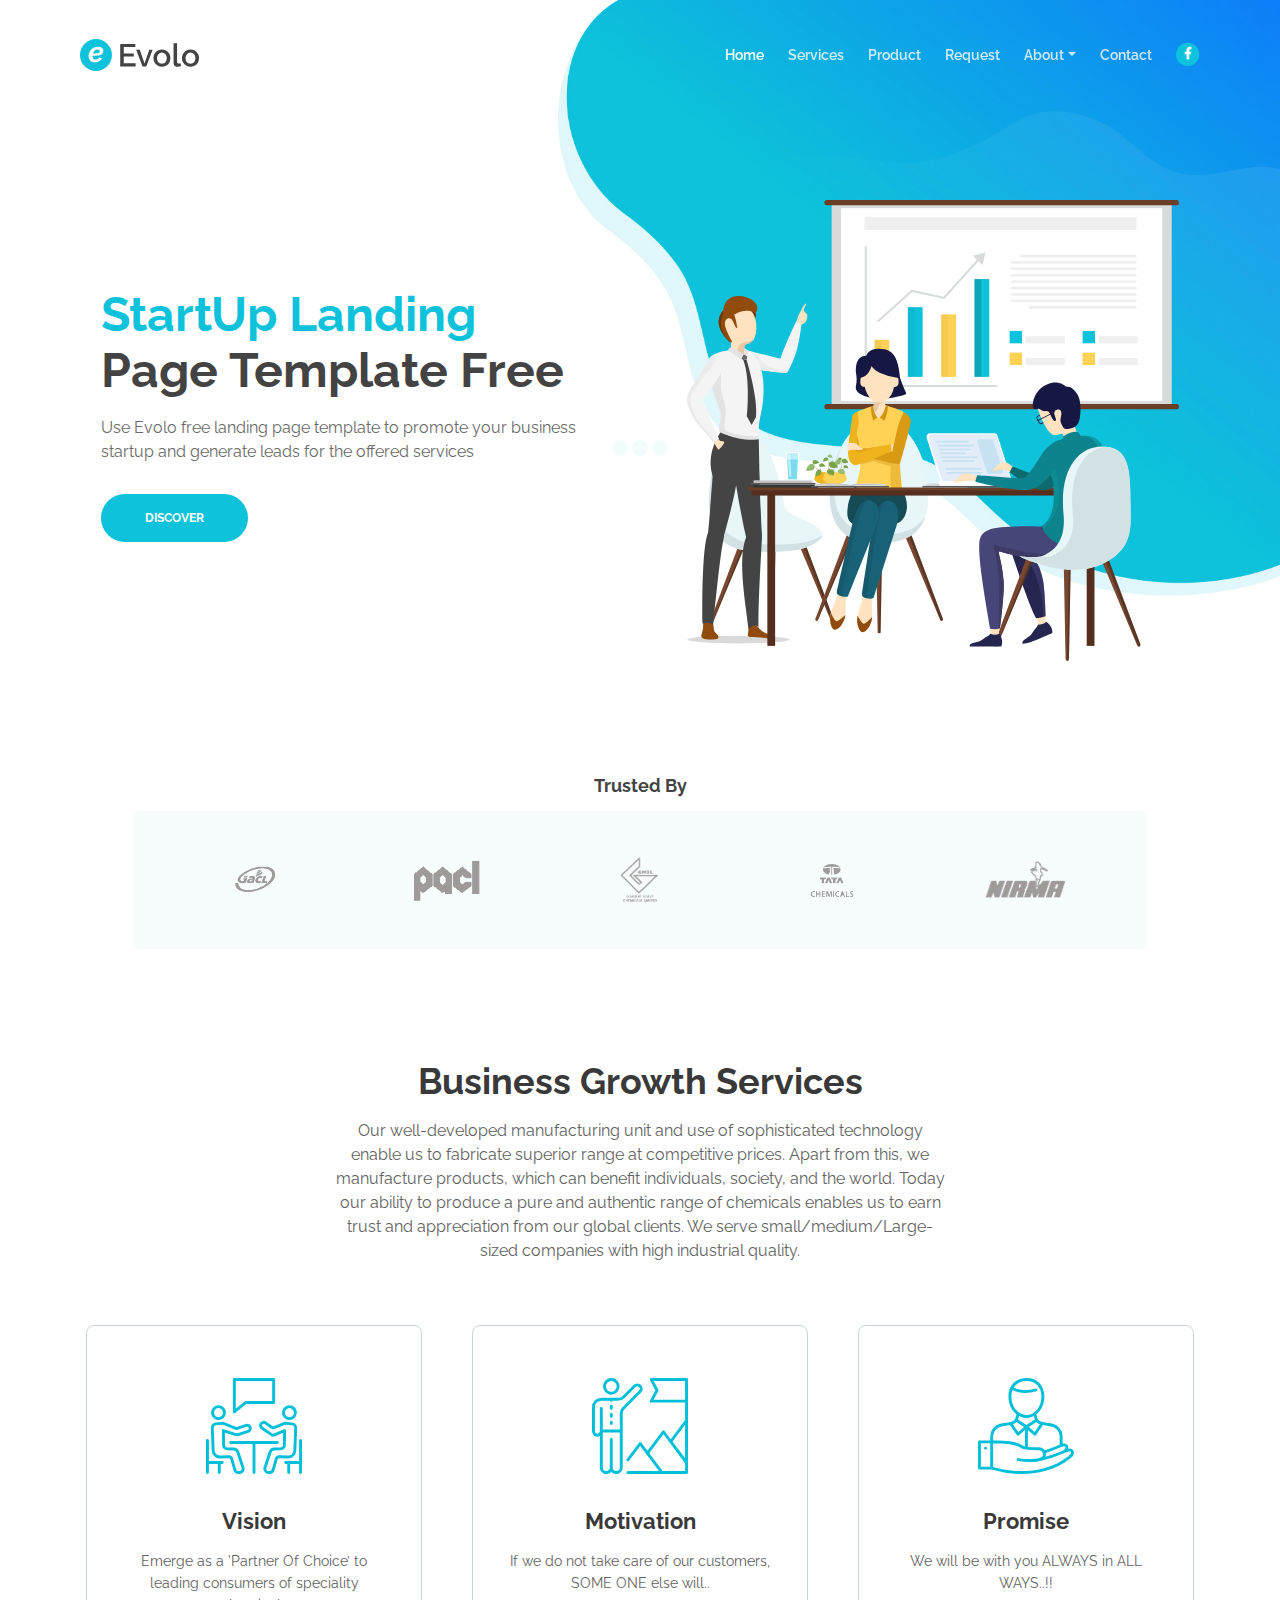
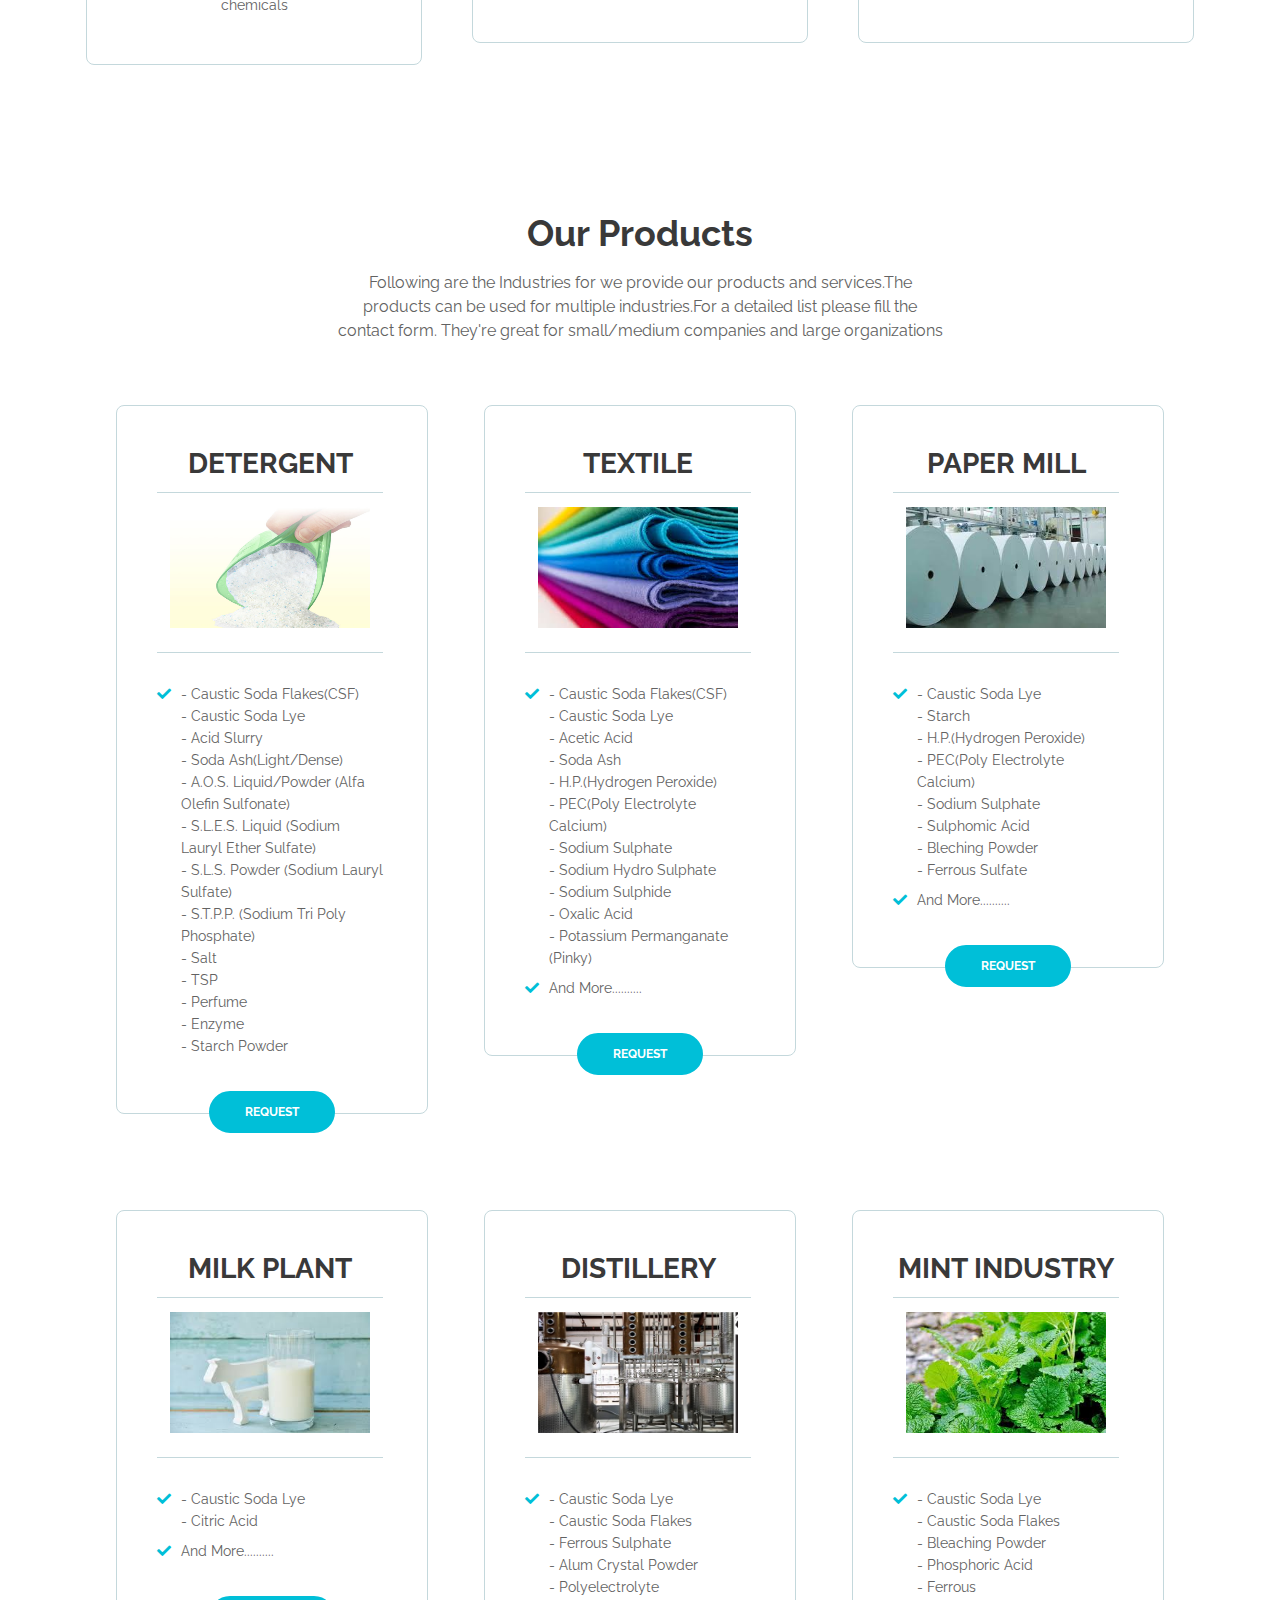
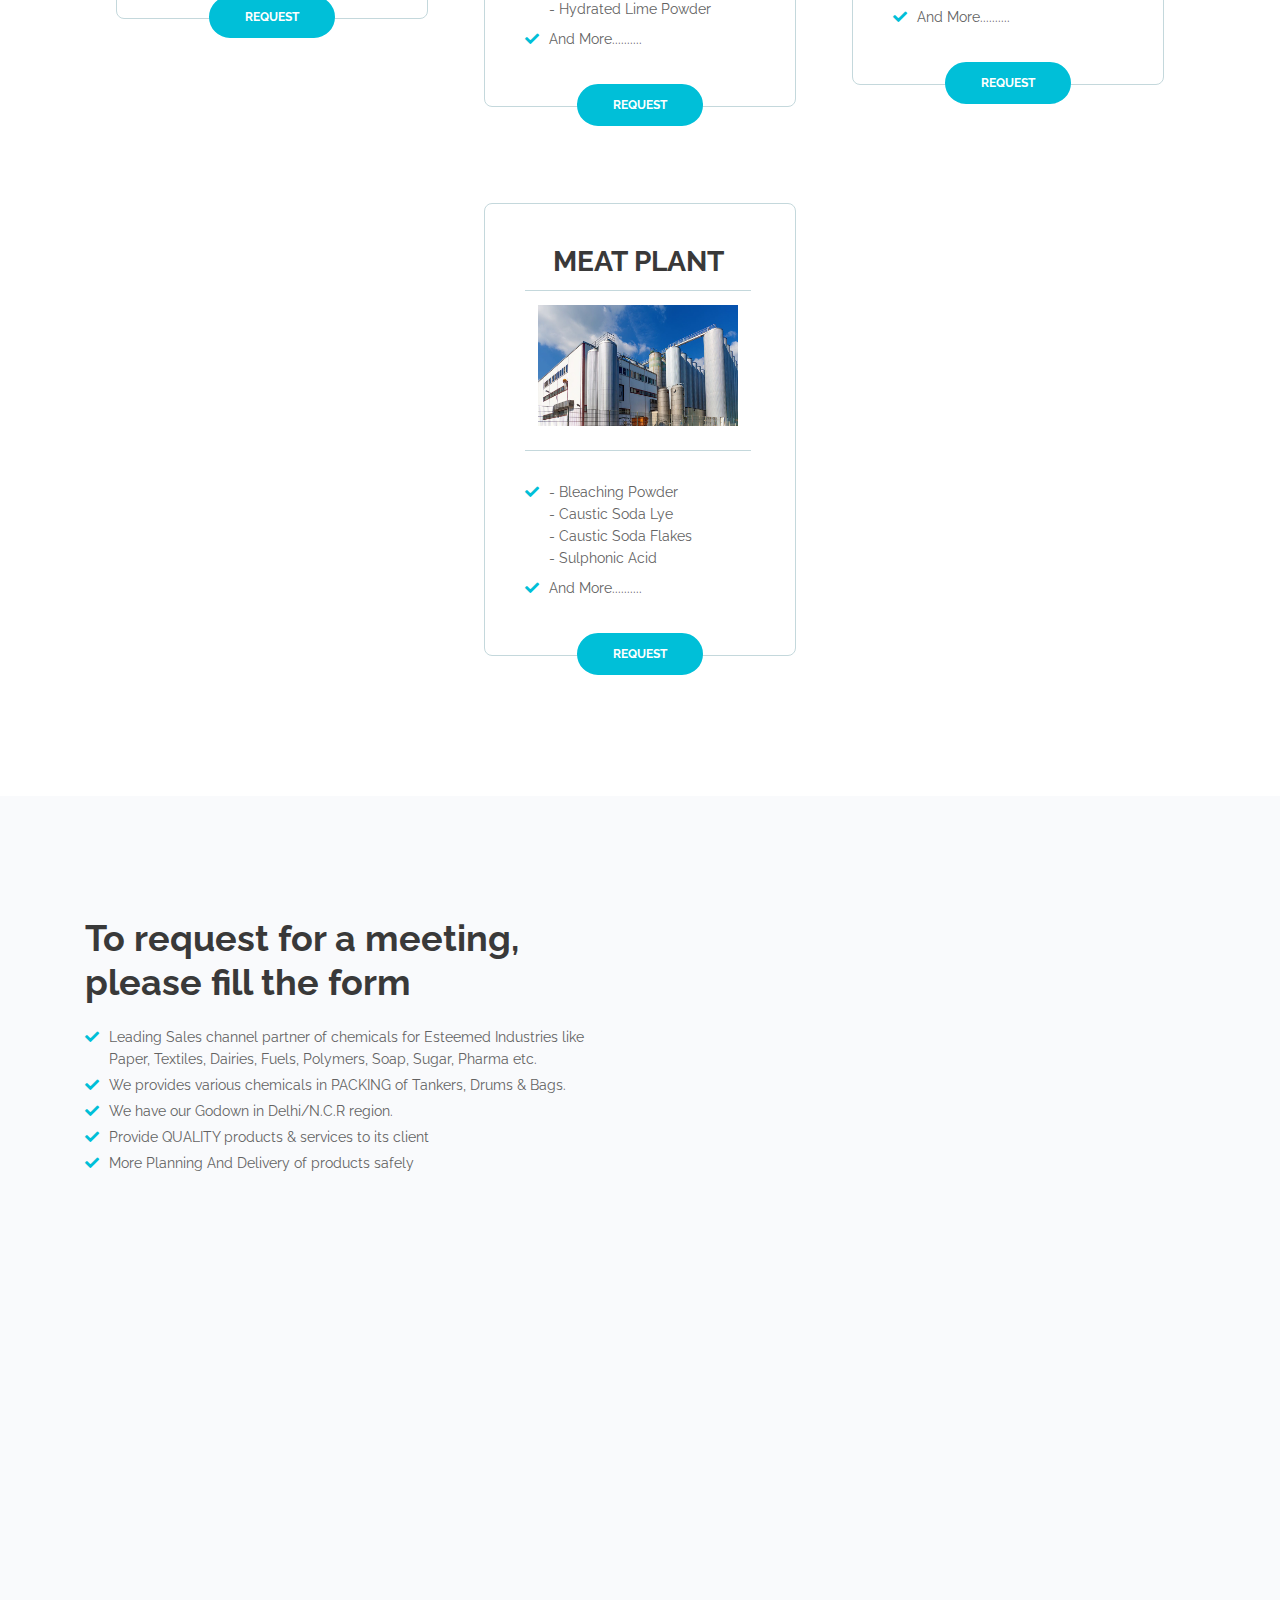
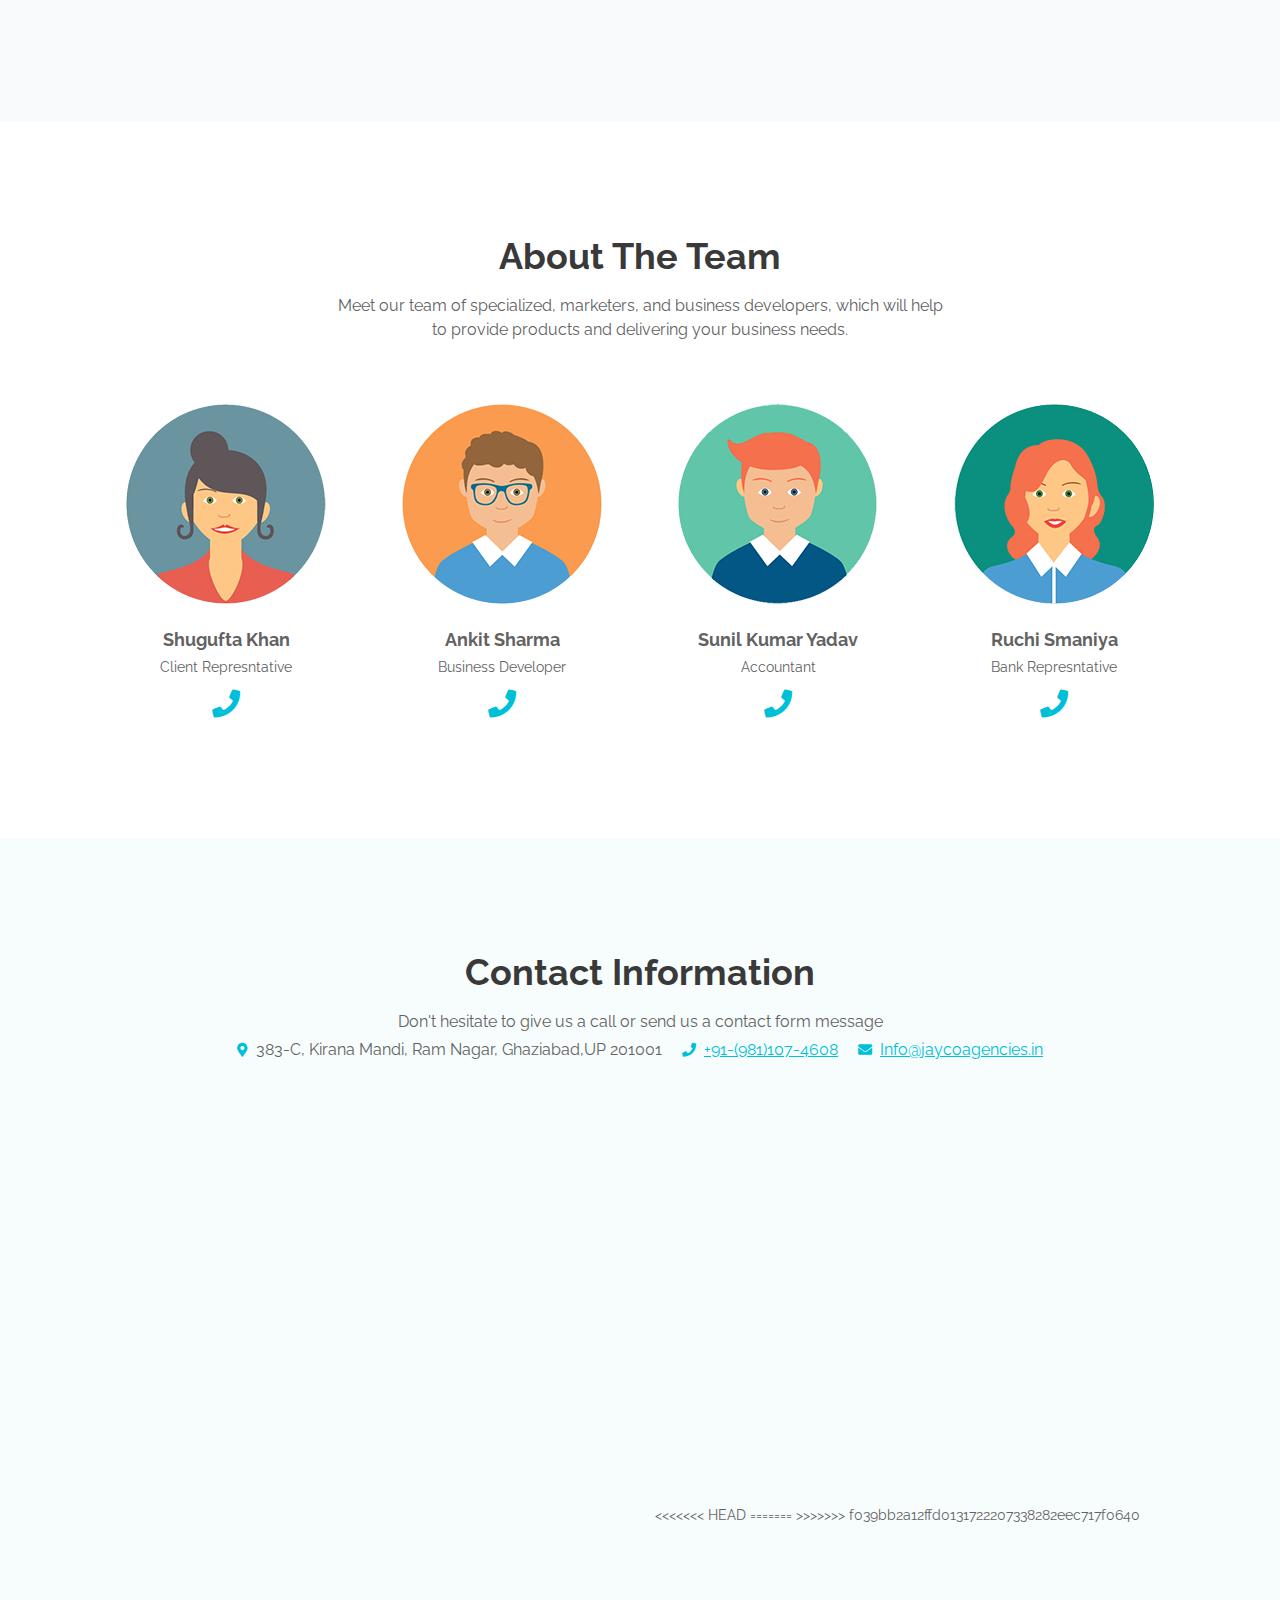
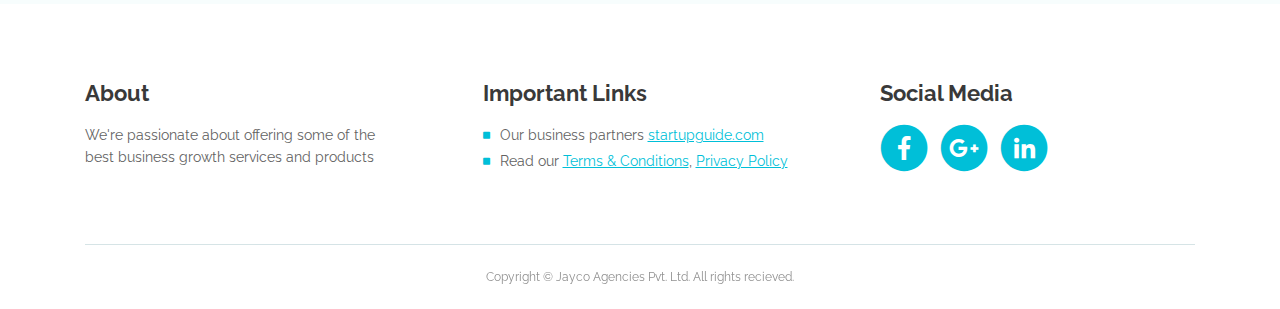
==== index.html @ e3cb768b "Update index.html" ====
<!DOCTYPE html>
<html lang="en">
<head>
    <meta charset="utf-8">
    <meta name="viewport" content="width=device-width, initial-scale=1, shrink-to-fit=no">
    
    <!-- SEO Meta Tags -->
    <meta name="description" content="Create a stylish landing page for your business startup and get leads for the offered services with this free HTML landing page template.">
    <meta name="author" content="Inovatik">

    <!-- OG Meta Tags to improve the way the post looks when you share the page on LinkedIn, Facebook, Google+ -->
	<meta property="og:site_name" content="" /> <!-- website name -->
	<meta property="og:site" content="" /> <!-- website link -->
	<meta property="og:title" content=""/> <!-- title shown in the actual shared post -->
	<meta property="og:description" content="" /> <!-- description shown in the actual shared post -->
	<meta property="og:image" content="" /> <!-- image link, make sure it's jpg -->
	<meta property="og:url" content="" /> <!-- where do you want your post to link to -->
	<meta property="og:type" content="article" />

    <!-- Website Title -->
    <title>Evolo - StartUp HTML Landing Page Template</title>
    
    <!-- Styles -->
    <link href="https://fonts.googleapis.com/css?family=Raleway:400,400i,600,700,700i&amp;subset=latin-ext" rel="stylesheet">
    <link href="css/bootstrap.css" rel="stylesheet">
    <link href="css/fontawesome-all.css" rel="stylesheet">
    <link href="css/swiper.css" rel="stylesheet">
	<link href="css/magnific-popup.css" rel="stylesheet">
	<link href="css/styles.css" rel="stylesheet">
	
	<!-- Favicon  -->
    <link rel="icon" href="images/favicon.png">
</head>
<body data-spy="scroll" data-target=".fixed-top">
    
    <!-- Preloader -->
	<div class="spinner-wrapper">
        <div class="spinner">
            <div class="bounce1"></div>
            <div class="bounce2"></div>
            <div class="bounce3"></div>
        </div>
    </div>
    <!-- end of preloader -->
    

    <!-- Navigation -->
    <nav class="navbar navbar-expand-lg navbar-dark navbar-custom fixed-top">
        <!-- Text Logo - Use this if you don't have a graphic logo -->
        <!-- <a class="navbar-brand logo-text page-scroll" href="index.html">Evolo</a> -->

        <!-- Image Logo -->
        <a class="navbar-brand logo-image" href="index.html"><img src="images/logo.svg" alt="alternative"></a>
        
        <!-- Mobile Menu Toggle Button -->
        <button class="navbar-toggler" type="button" data-toggle="collapse" data-target="#navbarsExampleDefault" aria-controls="navbarsExampleDefault" aria-expanded="false" aria-label="Toggle navigation">
            <span class="navbar-toggler-awesome fas fa-bars"></span>
            <span class="navbar-toggler-awesome fas fa-times"></span>
        </button>
        <!-- end of mobile menu toggle button -->

        <div class="collapse navbar-collapse" id="navbarsExampleDefault">
            <ul class="navbar-nav ml-auto">
                <li class="nav-item">
                    <a class="nav-link page-scroll" href="#header">Home <span class="sr-only">(current)</span></a>
                </li>
                <li class="nav-item">
                    <a class="nav-link page-scroll" href="#services">Services</a>
                </li>
                <li class="nav-item">
                    <a class="nav-link page-scroll" href="#product">Product</a>
                </li>
                <li class="nav-item">
                    <a class="nav-link page-scroll" href="#request">Request</a>
                </li>

                <!-- Dropdown Menu -->          
                <li class="nav-item dropdown">
                    <a class="nav-link dropdown-toggle page-scroll" href="#about" id="navbarDropdown" role="button" aria-haspopup="true" aria-expanded="false">About</a>
                    <div class="dropdown-menu" aria-labelledby="navbarDropdown">
                        <a class="dropdown-item" href="about-us.html"><span class="item-text">About Us</span></a>
                        <!-- <div class="dropdown-items-divide-hr"></div>
                        <a class="dropdown-item" href="privacy-policy.html"><span class="item-text">Privacy Policy</span></a> -->
                    </div>
                </li>
                <!-- end of dropdown menu -->

                <li class="nav-item">
                    <a class="nav-link page-scroll" href="#contact">Contact</a>
                </li>
            </ul>
            <span class="nav-item social-icons">
                <span class="fa-stack">
                    <a href="#your-link">
                        <i class="fas fa-circle fa-stack-2x facebook"></i>
                        <i class="fab fa-facebook-f fa-stack-1x"></i>
                    </a>
                </span>
                <!-- <span class="fa-stack">
                    <a href="#your-link">
                        <i class="fas fa-circle fa-stack-2x twitter"></i>
                        <i class="fab fa-twitter fa-stack-1x"></i>
                    </a>
                </span> -->
            </span>
        </div>
    </nav> <!-- end of navbar -->
    <!-- end of navigation -->


    <!-- Header -->
    <header id="header" class="header">
        <div class="header-content">
            <div class="container">
                <div class="row">
                    <div class="col-lg-6">
                        <div class="text-container">
                            <h1><span class="turquoise">StartUp Landing</span> Page Template Free</h1>
                            <p class="p-large">Use Evolo free landing page template to promote your business startup and generate leads for the offered services</p>
                            <a class="btn-solid-lg page-scroll" href="#services">DISCOVER</a>
                        </div> <!-- end of text-container -->
                    </div> <!-- end of col -->
                    <div class="col-lg-6">
                        <div class="image-container">
                            <img class="img-fluid" src="images/header-teamwork.svg" alt="alternative">
                        </div> <!-- end of image-container -->
                    </div> <!-- end of col -->
                </div> <!-- end of row -->
            </div> <!-- end of container -->
        </div> <!-- end of header-content -->
    </header> <!-- end of header -->
    <!-- end of header -->


    <!-- Customers -->
    <div class="slider-1">
        <div class="container">
            <div class="row">
                <div class="col-lg-12">
                    <h5>Trusted By</h5>
                    
                    <!-- Image Slider -->
                    <div class="slider-container">
                        <div class="swiper-container image-slider">
                            <div class="swiper-wrapper">
                                <div class="swiper-slide">
                                    <div class="image-container">
                                        <img class="img-responsive" src="images/gaclgrey.png" alt="alternative" height="50">
                                    </div>
                                </div>
                                <div class="swiper-slide">
                                    <div class="image-container">
                                        <img class="img-responsive" src="images/pacl.png" alt="alternative" height="50">
                                    </div>
                                </div>
                                <div class="swiper-slide">
                                    <div class="image-container">
                                        <img class="img-responsive" src="images/ghcl grey.png" alt="alternative" height="50">
                                    </div>
                                </div>
                                <div class="swiper-slide">
                                    <div class="image-container">
                                        <img class="img-responsive" src="images/tata grey.png" alt="alternative" height="50">
                                    </div>
                                </div>
                                <div class="swiper-slide">
                                    <div class="image-container">
                                        <img class="img-responsive" src="images/nirma grey.png" alt="alternative" height="50">
                                    </div>
                                </div>
                                <!-- <div class="swiper-slide">
                                    <div class="image-container">
                                        <img class="img-responsive" src="images/customer-logo-6.png" alt="alternative">
                                    </div> -->
                                </div>
                            </div> <!-- end of swiper-wrapper -->
                        </div> <!-- end of swiper container -->
                    </div> <!-- end of slider-container -->
                    <!-- end of image slider -->

                </div> <!-- end of col -->
            </div> <!-- end of row -->
        </div> <!-- end of container -->
    </div> <!-- end of slider-1 -->
    <!-- end of customers -->


    <!-- Services -->
    <div id="services" class="cards-1">
        <div class="container">
            <div class="row">
                <div class="col-lg-12">
                    <h2>Business Growth Services</h2>
                    <p class="p-heading p-large">Our well-developed manufacturing unit and use of sophisticated technology enable us to fabricate superior range at competitive prices. Apart from this, we manufacture products, which can benefit individuals, society, and the world. Today our ability to produce a pure and authentic range of chemicals enables us to earn trust and appreciation from our global clients. We serve small/medium/Large-sized companies with high industrial quality.</p>
                </div> <!-- end of col -->
            </div> <!-- end of row -->
            <div class="row">
                <div class="col-lg-12">

                    <!-- Card -->
                    <div class="card">
                        <img class="card-image" src="images/services-icon-1.svg" alt="alternative">
                        <div class="card-body">
                            <h4 class="card-title">Vision</h4>
                            <p>Emerge as a 'Partner Of Choice’ to leading consumers of speciality chemicals</p>
                        </div>
                    </div>
                    <!-- end of card -->

                    <!-- Card -->
                    <div class="card">
                        <img class="card-image" src="images/services-icon-2.svg" alt="alternative">
                        <div class="card-body">
                            <h4 class="card-title">Motivation</h4>
                            <p>If we do not take care of our customers, SOME ONE else will..</p>
                        </div>
                    </div>
                    <!-- end of card -->

                    <!-- Card -->
                    <div class="card">
                        <img class="card-image" src="images/services-icon-3.svg" alt="alternative">
                        <div class="card-body">
                            <h4 class="card-title">Promise</h4>
                            <p>We will be with you ALWAYS in ALL WAYS..!!</p>
                        </div>
                    </div>
                    <!-- end of card -->
                    
                </div> <!-- end of col -->
            </div> <!-- end of row -->
        </div> <!-- end of container -->
    </div> <!-- end of cards-1 -->
    <!-- end of services -->



    <!-- Details Lightboxes -->
    <!-- Details Lightbox 1 -->
	<div id="details-lightbox-1" class="lightbox-basic zoom-anim-dialog mfp-hide">
        <div class="container">
            <div class="row">
                <button title="Close (Esc)" type="button" class="mfp-close x-button">×</button>
                <div class="col-lg-8">
                    <div class="image-container">
                        <img class="img-fluid" src="images/details-lightbox-1.svg" alt="alternative">
                    </div> <!-- end of image-container -->
                </div> <!-- end of col -->
                <div class="col-lg-4">
                    <h3>Design And Plan</h3>
                    <hr>
                    <h5>Core feature</h5>
                    <p>The emailing module basically will speed up your email marketing operations while offering more subscriber control.</p>
                    <p>Do you need to build lists for your email campaigns? It just got easier with Evolo.</p>
                    <ul class="list-unstyled li-space-lg">
                        <li class="media">
                            <i class="fas fa-check"></i><div class="media-body">List building framework</div>
                        </li>
                        <li class="media">
                            <i class="fas fa-check"></i><div class="media-body">Easy database browsing</div>
                        </li>
                        <li class="media">
                            <i class="fas fa-check"></i><div class="media-body">User administration</div>
                        </li>
                        <li class="media">
                            <i class="fas fa-check"></i><div class="media-body">Automate user signup</div>
                        </li>
                        <li class="media">
                            <i class="fas fa-check"></i><div class="media-body">Quick formatting tools</div>
                        </li>
                        <li class="media">
                            <i class="fas fa-check"></i><div class="media-body">Fast email checking</div>
                        </li>
                    </ul>
                    <a class="btn-solid-reg mfp-close page-scroll" href="#request">REQUEST</a> <a class="btn-outline-reg mfp-close as-button" href="#screenshots">BACK</a>
                </div> <!-- end of col -->
            </div> <!-- end of row -->
        </div> <!-- end of container -->
    </div> <!-- end of lightbox-basic -->
    <!-- end of details lightbox 1 -->

    <!-- Details Lightbox 2 -->
	<div id="details-lightbox-2" class="lightbox-basic zoom-anim-dialog mfp-hide">
        <div class="container">
            <div class="row">
                <button title="Close (Esc)" type="button" class="mfp-close x-button">×</button>
                <div class="col-lg-8">
                    <div class="image-container">
                        <img class="img-fluid" src="images/details-lightbox-2.svg" alt="alternative">
                    </div> <!-- end of image-container -->
                </div> <!-- end of col -->
                <div class="col-lg-4">
                    <h3>Search To Optimize</h3>
                    <hr>
                    <h5>Core feature</h5>
                    <p>The emailing module basically will speed up your email marketing operations while offering more subscriber control.</p>
                    <p>Do you need to build lists for your email campaigns? It just got easier with Evolo.</p>
                    <ul class="list-unstyled li-space-lg">
                        <li class="media">
                            <i class="fas fa-check"></i><div class="media-body">List building framework</div>
                        </li>
                        <li class="media">
                            <i class="fas fa-check"></i><div class="media-body">Easy database browsing</div>
                        </li>
                        <li class="media">
                            <i class="fas fa-check"></i><div class="media-body">User administration</div>
                        </li>
                        <li class="media">
                            <i class="fas fa-check"></i><div class="media-body">Automate user signup</div>
                        </li>
                        <li class="media">
                            <i class="fas fa-check"></i><div class="media-body">Quick formatting tools</div>
                        </li>
                        <li class="media">
                            <i class="fas fa-check"></i><div class="media-body">Fast email checking</div>
                        </li>
                    </ul>
                    <a class="btn-solid-reg mfp-close page-scroll" href="#request">REQUEST</a> <a class="btn-outline-reg mfp-close as-button" href="#screenshots">BACK</a>
                </div> <!-- end of col -->
            </div> <!-- end of row -->
        </div> <!-- end of container -->
    </div> <!-- end of lightbox-basic -->
    <!-- end of details lightbox 2 -->
    <!-- end of details lightboxes -->


    <!-- Pricing -->
    <div id="product" class="cards-2">
        <div class="container">
            <div class="row">
                <div class="col-lg-12">
                    <h2>Our Products</h2>
                    <p class="p-heading p-large">Following are the Industries for we provide our products and services.The products can be used for multiple industries.For a detailed list please fill the contact form. They're great for small/medium companies and large organizations</p>
                </div> <!-- end of col -->
            </div> <!-- end of row -->
            <div class="row">
                <div class="col-lg-12">

                    <!-- Card-->
                    <div class="card">
                        <!-- <div class="label">
                            <p class="best-value">Best Value</p>
                        </div> -->
                        <div class="card-body">
                            <div class="card-title">DETERGENT</div>
                            <!-- <div class="card-subtitle">Just to see what can be achieved</div> -->
                            <hr class="cell-divide-hr">
                            <div class="price">
                                <img class="card-image" src="images/detergent.jpg" alt="alternative" width="200" height="121">
                                <!-- <span class="currency"></span><span class="value"> <img src="images/Ghcl.jpg" ></span> -->
                            </div>
                            <hr class="cell-divide-hr">
                            <ul class="list-unstyled li-space-lg">
                                <li class="media">
                                    <i class="fas fa-check"></i><div class="media-body">- Caustic Soda Flakes(CSF)<br>- Caustic Soda Lye<br>- Acid Slurry<br>- Soda Ash(Light/Dense)<br>- A.O.S. Liquid/Powder (Alfa Olefin Sulfonate)<br>- S.L.E.S. Liquid (Sodium Lauryl Ether Sulfate)<br>- S.L.S. Powder (Sodium Lauryl Sulfate)<br>- S.T.P.P. (Sodium Tri Poly Phosphate)<br>- Salt<br>- TSP<br>- Perfume<br>- Enzyme<br>- Starch Powder</div>
                                </li>
                            </ul>
                            <div class="button-wrapper">
                                <a class="btn-solid-reg page-scroll" href="#request">REQUEST</a>
                            </div>
                        </div>
                    </div> <!-- end of card -->
                    <!-- end of card -->
                    <!-- Card-->
                    <div class="card">
                            <div class="card-body">
                                <div class="card-title">TEXTILE</div>
                                <!-- <div class="card-subtitle">Just to see what can be achieved</div> -->
                                <hr class="cell-divide-hr">
                                <div class="price">
                                    <img class="card-image" src="images/fabric.jpg" alt="alternative" width="200" height="121">
                                    <!-- <span class="currency"></span><span class="value"> <img src="images/Ghcl.jpg" ></span> -->
                                </div>
                                <hr class="cell-divide-hr">
                                <ul class="list-unstyled li-space-lg">
                                    <li class="media">
                                        <i class="fas fa-check"></i><div class="media-body">- Caustic Soda Flakes(CSF)<br>- Caustic Soda Lye<br>- Acetic Acid<br>- Soda Ash<br>- H.P.(Hydrogen Peroxide)<br>- PEC(Poly Electrolyte Calcium)<br>- Sodium Sulphate<br>- Sodium Hydro Sulphate<br>- Sodium Sulphide<br>- Oxalic Acid<br>- Potassium Permanganate (Pinky)</div>
                                    </li>
                                    
                                    <li class="media">
                                        <i class="fas fa-check"></i><div class="media-body">And More..........</div>     
                                    </li>
                                </ul>
                                <div class="button-wrapper">
                                    <a class="btn-solid-reg page-scroll" href="#request">REQUEST</a>
                                </div>
                            </div>
                        </div> <!-- end of card -->
                    <!-- Card-->
                    <div class="card">
                            <!-- <div class="label">
                                <p class="best-value">Best Value</p>
                            </div> -->
                            <div class="card-body">
                                <div class="card-title">PAPER MILL</div>
                                <!-- <div class="card-subtitle">Just to see what can be achieved</div> -->
                                <hr class="cell-divide-hr">
                                <div class="price">
                                    <img class="card-image" src="images/paper.jpg" alt="alternative" width="200" height="121">
                                </div>
                                <hr class="cell-divide-hr">
                                <ul class="list-unstyled li-space-lg">
                                    <li class="media">
                                        <i class="fas fa-check"></i><div class="media-body">- Caustic Soda Lye<br>- Starch<br>- H.P.(Hydrogen Peroxide)<br>- PEC(Poly Electrolyte Calcium)<br>- Sodium Sulphate<br>- Sulphomic Acid<br>- Bleching Powder<br>- Ferrous Sulfate</div>
                                    </li>
                                    <li class="media">
                                        <i class="fas fa-check"></i><div class="media-body">And More..........</div>     
                                    </li>    
                                
                                </ul>
                               
                               
                                <div class="button-wrapper">
                                    <a class="btn-solid-reg page-scroll" href="#request">REQUEST</a>
                                </div>
                            </div>
                        </div> <!-- end of card -->
                    <!-- Card-->
                    <div class="card">
                        <div class="card-body">
                            <div class="card-title">MILK PLANT</div>
                            <!-- <div class="card-subtitle">Very appropriate for the short term</div> -->
                            <hr class="cell-divide-hr">
                            <div class="price">
                                <img class="card-image" src="images/milk.jpg" alt="alternative" width="200" height="121">
                            </div>
                            <hr class="cell-divide-hr">
                            <ul class="list-unstyled li-space-lg">
                                <li class="media">
                                    <i class="fas fa-check"></i><div class="media-body">- Caustic Soda Lye<br>- Citric Acid</div>
                                </li>
                                <li class="media">
                                        <i class="fas fa-check"></i><div class="media-body">And More..........</div>     
                                </li>
<!--                           
                                <li class="media">
                                    <i class="fas fa-times"></i><div class="media-body">More Planning And Evaluation</div>
                                </li> -->
                            </ul>
                            <div class="button-wrapper">
                                <a class="btn-solid-reg page-scroll" href="#request">REQUEST</a>
                            </div>
                        </div>
                    </div> <!-- end of card -->
                    <!-- end of card -->

                    <!-- Card-->
                    <div class="card">
                        <!-- <div class="label">
                            <p class="best-value">Best Value</p>
                        </div> -->
                        <div class="card-body">
                            <div class="card-title">DISTILLERY</div>
                            <!-- <div class="card-subtitle">Must have for large companies</div> -->
                            <hr class="cell-divide-hr">
                            <div class="price">
                                <img class="card-image" src="images/distiller.jpg" alt="alternative" width="200" height="121">
                            </div>
                            <hr class="cell-divide-hr">
                            <ul class="list-unstyled li-space-lg">
                                <li class="media">
                                    <i class="fas fa-check"></i><div class="media-body">- Caustic Soda Lye<br>- Caustic Soda Flakes<br>- Ferrous Sulphate<br>- Alum Crystal Powder<br>- Polyelectrolyte<br>- Hydrated Lime Powder</div>
                                </li>
                                <li class="media">
                                    <i class="fas fa-check"></i><div class="media-body">And More..........</div>     
                                </li>
                            </ul>
                            <div class="button-wrapper">
                                <a class="btn-solid-reg page-scroll" href="#request">REQUEST</a>
                            </div>
                        </div>
                    </div> <!-- end of card -->
                    <!-- end of card -->

                    <!-- Card-->
                    <div class="card">
                        <!-- <div class="label">
                            <p class="best-value">Best Value</p>
                        </div> -->
                        <div class="card-body">
                            <div class="card-title">MINT INDUSTRY</div>
                            <!-- <div class="card-subtitle">Must have for large companies</div> -->
                            <hr class="cell-divide-hr">
                            <div class="price">
                                <img class="card-image" src="images/mint.jpg" alt="alternative" width="200" height="121">
                            </div>
                            <hr class="cell-divide-hr">
                            <ul class="list-unstyled li-space-lg">
                                <li class="media">
                                    <i class="fas fa-check"></i><div class="media-body">- Caustic Soda Lye<br>- Caustic Soda Flakes<br>- Bleaching Powder<br>- Phosphoric Acid<br>- Ferrous</div>
                                </li>
                                <li class="media">
                                    <i class="fas fa-check"></i><div class="media-body">And More..........</div>     
                                </li>
                            </ul>
                            <div class="button-wrapper">
                                <a class="btn-solid-reg page-scroll" href="#request">REQUEST</a>
                            </div>
                        </div>
                    </div> <!-- end of card -->
                    <!-- end of card -->

                    <!-- Card-->
                    <div class="card">
                        <!-- <div class="label">
                            <p class="best-value">Best Value</p>
                        </div> -->
                        <div class="card-body">
                            <div class="card-title">MEAT PLANT</div>
                            <!-- <div class="card-subtitle">Must have for large companies</div> -->
                            <hr class="cell-divide-hr">
                            <div class="price">
                                <img class="card-image" src="images/meat.jpg" alt="alternative" width="200" height="121">
                            </div>
                            <hr class="cell-divide-hr">
                            <ul class="list-unstyled li-space-lg">
                                <li class="media">
                                    <i class="fas fa-check"></i><div class="media-body">- Bleaching Powder<br>- Caustic Soda Lye<br>- Caustic Soda Flakes<br>- Sulphonic Acid</div>
                                </li>
                                <li class="media">
                                    <i class="fas fa-check"></i><div class="media-body">And More..........</div>     
                                </li>
                            </ul>
                            <div class="button-wrapper">
                                <a class="btn-solid-reg page-scroll" href="#request">REQUEST</a>
                            </div>
                        </div>
                    </div> <!-- end of card -->
                    <!-- end of card -->

                </div> <!-- end of col -->
            </div> <!-- end of row -->
        </div> <!-- end of container -->
    </div> <!-- end of cards-2 -->
    <!-- end of pricing -->


    <!-- Request -->
    <div id="request" class="form-1">
        <div class="container">
            <div class="row">
                <div class="col-lg-6">
                    <div class="map-responsive">
                        <h2>To request for a meeting,<br> please fill the form </h2>
                        <ul class="list-unstyled li-space-lg">
                                <li class="media">
                                    <i class="fas fa-check"></i><div class="media-body">Leading Sales channel partner of chemicals for Esteemed Industries like Paper, Textiles, Dairies, Fuels, Polymers, Soap, Sugar, Pharma etc.</div>
                                </li>
                                <li class="media">
                                    <i class="fas fa-check"></i><div class="media-body">We provides various chemicals in PACKING of Tankers, Drums & Bags.</div>
                                </li>
                                <li class="media">
                                    <i class="fas fa-check"></i><div class="media-body">We have our Godown in Delhi/N.C.R region.</div>
                                </li>
                                <li class="media">
                                    <i class="fas fa-check"></i><div class="media-body">Provide QUALITY products & services to its client</div>
                                </li>
                                <li class="media">
                                    <i class="fas fa-check"></i><div class="media-body">More Planning And Delivery of products safely</div>
                                </li>
                            </ul>
                    </div> 
                </div>
                <div class="col-lg-6">
                    <!-- Request Form -->
                    <div class="responsive">
                            <iframe src="https://docs.google.com/forms/d/e/1FAIpQLSd82yT809BDZgJxk4nqEarO_7gruhoiYxD-6oQEMfdw6qk4dw/viewform?embedded=true" width="450" height="700" frameborder="0" marginheight="0" marginwidth="0">Loading…</iframe>
                    </div> <!-- end of form-container -->
                </div> <!-- end of col -->
            </div> <!-- end of row -->
        </div> <!-- end of container -->
    </div> <!-- end of form-1 -->
    <!-- end of request -->


    <!-- About -->
    <div id="about" class="basic-4">
        <div class="container">
            <div class="row">
                <div class="col-lg-12">
                    <h2>About The Team</h2>
                    <p class="p-heading p-large">Meet our team of specialized, marketers, and business developers, which will help to provide products and delivering your business needs.</p>
                </div> <!-- end of col -->
            </div> <!-- end of row -->
            <div class="row">
                <div class="col-lg-12">

                     <!-- Team Member -->
                     <div class="team-member">
                            <div class="image-wrapper">
                                <img class="img-fluid" src="images/speaker-4.png" alt="alternative">
                            </div> <!-- end of image wrapper -->
                            <p class="p-large"><strong>Shugufta Khan</strong></p>
                            <p class="job-title">Client Represntative</p>
                            <span class="social-icons">
                                    <span class="fa-stack">
                                        <a href="tel:919811074608">
                                            <i class="fas fa-phone fa-stack-2x Phone"></i>
                                            <i class="fab fa-phone-f fa-stack-1x"></i>
                                        </a>
                                    </span>
                                </span> <!-- end of social-icons -->
                            </div> <!-- end of team-member -->
                            <!-- end of team member -->
                    
                    <!-- Team Member -->
                    <div class="team-member">
                        <div class="image-wrapper">
                            <img class="img-fluid" src="images/speaker-3.png" alt="alternative">
                        </div> <!-- end of image-wrapper -->
                        <p class="p-large"><strong>Ankit Sharma</strong></p>
                        <p class="job-title">Business Developer</p>
                        <span class="social-icons">
                            <span class="fa-stack">
                                <a href="tel:917291991781">
                                    <i class="fas fa-phone fa-stack-2x Phone"></i>
                                    <i class="fab fa-phone-f fa-stack-1x"></i>
                                </a>
                            </span>
                        </span> <!-- end of social-icons -->
                    </div> <!-- end of team-member -->
                    <!-- end of team member -->

                    <!-- Team Member -->
                    <div class="team-member">
                        <div class="image-wrapper">
                            <img class="img-fluid" src="images/speaker-1.png" alt="alternative">
                        </div> <!-- end of image wrapper -->
                        <p class="p-large"><strong>Sunil Kumar Yadav</strong></p>
                        <p class="job-title">Accountant</p>
                        <span class="social-icons">
                            <span class="fa-stack">
                                <a href="tel:917291991781">
                                    <i class="fas fa-phone fa-stack-2x Phone"></i>
                                    <i class="fab fa-phone-f fa-stack-1x"></i>
                                </a>
                            </span>
                        </span> <!-- end of social-icons -->
                    </div> <!-- end of team-member -->
                    <!-- end of team member -->

                    <!-- Team Member -->
                    <div class="team-member">
                        <div class="image-wrapper">
                            <img class="img-fluid" src="images/speaker-6.png" alt="alternative">
                        </div> <!-- end of image wrapper -->
                        <p class="p-large"><strong>Ruchi Smaniya</strong></p>
                        <p class="job-title">Bank Represntative</p>
                        <span class="social-icons">
                                <span class="fa-stack">
                                    <a href="tel:917291991785">
                                        <i class="fas fa-phone fa-stack-2x Phone"></i>
                                        <i class="fab fa-phone-f fa-stack-1x"></i>
                                    </a>
                                </span>
                            </span> <!-- end of social-icons -->
                        </div> <!-- end of team-member -->
                        <!-- end of team member -->

                </div> <!-- end of col -->
            </div> <!-- end of row -->
        </div> <!-- end of container -->
    </div> <!-- end of basic-4 -->
    <!-- end of about -->


    <!-- Contact -->
    <div id="contact" class="form-2">
        <div class="container">
            <div class="row">
                <div class="col-lg-12">
                    <h2>Contact Information</h2>
                    <ul class="list-unstyled li-space-lg">
                        <li class="address">Don't hesitate to give us a call or send us a contact form message</li>
                        <li><i class="fas fa-map-marker-alt"></i>383-C, Kirana Mandi, Ram Nagar, Ghaziabad,UP 201001</li>
                        <li><i class="fas fa-phone"></i><a class="turquoise" href="tel:919811074608">+91-(981)107-4608</a></li>
                        <li><i class="fas fa-envelope"></i><a class="turquoise" href="mailto:info@jaycoagencies.in">Info@jaycoagencies.in</a></li>
                    </ul>
                </div> <!-- end of col -->
            </div> <!-- end of row -->
            <div class="row">
                <div class="col-lg-6">
                    <div class="map-responsive">
                        <iframe src="https://www.google.com/maps/embed?pb=!1m18!1m12!1m3!1d14005.082393333802!2d77.43923862362668!3d28.651615298871203!2m3!1f0!2f0!3f0!3m2!1i1024!2i768!4f13.1!3m3!1m2!1s0x390cf163e795b04f%3A0x47a991921d71fbce!2sJayco%20Agencies%20Private%20Limited!5e0!3m2!1sen!2sus!4v1570909530319!5m2!1sen!2sus" height="450"allowfullscreen ></iframe>
                        <!-- <iframe src="https://www.google.com/maps/embed?pb=!1m14!1m8!1m3!1d28008.393726726248!2d77.434301!3d28.658245!3m2!1i1024!2i768!4f13.1!3m3!1m2!1s0x0%3A0x47a991921d71fbce!2sJayco%20Agencies%20Private%20Limited!5e0!3m2!1sen!2sus!4v1571145819980!5m2!1sen!2sus" width="600" height="700" frameborder="0" style="border:0;" allowfullscreen=""></iframe> -->
                    </div>
                </div> <!-- end of col -->
                <!-- Contact Form -->
                <div class="col-lg-6">
                    <div class="responsive">
                        <iframe src="https://docs.google.com/forms/d/e/1FAIpQLSebuk7EjXDncGQ4te5F45eJtQoHlHZBHFkfEyaokjppIjeH7w/viewform?embedded=true" width="700" height="" frameborder="0" marginheight="0" marginwidth="0">Loading…</iframe>
                     </div>
                    <!-- Contact Form -->
                    <!-- <form id="contactForm" data-toggle="validator" data-focus="false">
                         -->
                        <!-- <div class="form-group">
                            <input type="email" class="form-control-input" id="cemail" required>
                            <label class="label-control" for="cemail">Email</label>
                            <div class="help-block with-errors"></div>
                        </div>
                        <div class="form-group">
                            <textarea class="form-control-textarea" id="cmessage" required></textarea>
                            <label class="label-control" for="cmessage">Your message</label>
                            <div class="help-block with-errors"></div>
                        </div> -->
                        <!-- <div class="form-group checkbox">
                            <input type="checkbox" id="cterms" value="Agreed-to-Terms" required>I have read and agree with Jayco Agency stated <a href="privacy-policy.html">Privacy Policy</a> and <a href="terms-conditions.html">Terms Conditions</a> 
                            <div class="help-block with-errors"></div>
                        </div> -->
                        <!-- <div class="form-group">
                            <button type="submit" class="form-control-submit-button">SUBMIT MESSAGE</button>
                        </div>
                        <div class="form-message">
                            <div id="cmsgSubmit" class="h3 text-center hidden"></div>
                        </div> -->
<<<<<<< HEAD
                    <!-- </form> -->
=======
>>>>>>> f039bb2a12ffd0131722207338282eec717f0640
                    <!-- end of contact form -->

                </div> <!-- end of col -->
            </div> <!-- end of row -->
        </div> <!-- end of container -->
    </div> <!-- end of form-2 -->
    <!-- end of contact -->


    <!-- Footer -->
    <div class="footer">
        <div class="container">
            <div class="row">
                <div class="col-md-4">
                    <div class="footer-col">
                        <h4>About</h4>
                        <p>We're passionate about offering some of the best business growth services and products</p>
                    </div>
                </div> <!-- end of col -->
                <div class="col-md-4">
                    <div class="footer-col middle">
                        <h4>Important Links</h4>
                        <ul class="list-unstyled li-space-lg">
                            <li class="media">
                                <i class="fas fa-square"></i>
                                <div class="media-body">Our business partners <a class="turquoise" href="#your-link">startupguide.com</a></div>
                            </li>
                            <li class="media">
                                <i class="fas fa-square"></i>
                                <div class="media-body">Read our <a class="turquoise" href="terms-conditions.html">Terms & Conditions</a>, <a class="turquoise" href="privacy-policy.html">Privacy Policy</a></div>
                            </li>
                        </ul>
                    </div>
                </div> <!-- end of col -->
                <div class="col-md-4">
                    <div class="footer-col last">
                        <h4>Social Media</h4>
                        <span class="fa-stack">
                            <a href="#your-link">
                                <i class="fas fa-circle fa-stack-2x"></i>
                                <i class="fab fa-facebook-f fa-stack-1x"></i>
                            </a>
                        </span>
                        <!-- <span class="fa-stack">
                            <a href="#your-link">
                                <i class="fas fa-circle fa-stack-2x"></i>
                                <i class="fab form-message fa-stack-1x"></i>
                            </a>
                        </span> -->
                        <span class="fa-stack">
                            <a href="#your-link">
                                <i class="fas fa-circle fa-stack-2x"></i>
                                <i class="fab fa-google-plus-g fa-stack-1x"></i>
                            </a>
                        </span>
                        <!-- <span class="fa-stack">
                            <a href="#your-link">
                                <i class="fas fa-circle fa-stack-2x"></i>
                                <i class="fab fa-instagram fa-stack-1x"></i>
                            </a>
                        </span> -->
                        <span class="fa-stack">
                            <a href="#your-link">
                                <i class="fas fa-circle fa-stack-2x"></i>
                                <i class="fab fa-linkedin-in fa-stack-1x"></i>
                            </a>
                        </span>
                    </div> 
                </div> <!-- end of col -->
            </div> <!-- end of row -->
        </div> <!-- end of container -->
    </div> <!-- end of footer -->  
    <!-- end of footer -->


    <!-- Copyright -->
    <div class="copyright">
        <div class="container">
            <div class="row">
                <div class="col-lg-12">
                    <p class="p-small">Copyright © Jayco Agencies Pvt. Ltd. All rights recieved.</p>
                </div> <!-- end of col -->
            </div> <!-- enf of row -->
        </div> <!-- end of container -->
    </div> <!-- end of copyright --> 
    <!-- end of copyright -->
    
    	
    <!-- Scripts -->
    <script src="js/jquery.min.js"></script> <!-- jQuery for Bootstrap's JavaScript plugins -->
    <script src="js/popper.min.js"></script> <!-- Popper tooltip library for Bootstrap -->
    <script src="js/bootstrap.min.js"></script> <!-- Bootstrap framework -->
    <script src="js/jquery.easing.min.js"></script> <!-- jQuery Easing for smooth scrolling between anchors -->
    <script src="js/swiper.min.js"></script> <!-- Swiper for image and text sliders -->
    <script src="js/jquery.magnific-popup.js"></script> <!-- Magnific Popup for lightboxes -->
    <script src="js/validator.min.js"></script> <!-- Validator.js - Bootstrap plugin that validates forms -->
    <script src="js/scripts.js"></script> <!-- Custom scripts -->
</body>
</html>
---- css/styles.css ----
/* Template: Evolo - StartUp HTML Landing Page Template
   Author: Inovatik
   Created: June 2019
   Description: Master CSS file
*/

/*****************************************
Table Of Contents:

01. General Styles
02. Preloader
03. Navigation
04. Header
05. Customers
06. Services
07. Details 1
08. Details 2
09. Details Lightboxes
10. Pricing
11. Request
12. Video
13. Testimonials
14. About
15. Contact
16. Footer
17. Copyright
18. Back To Top Button
19. Extra Pages
20. Media Queries
******************************************/

/*****************************************
Colors:
- Backgrounds - turquoise #00bfd8
- Backgrounds - blue #0079f9
- Backgrounds - light gray #f7fcfd
- Buttons, bullets, icons, links - turquoise #00bfd8
- Cards border, inputs border - light gray #c4d8dc
- Text headers, navbar links - black #393939
- Text body - black #626262
******************************************/


/******************************/
/*     01. General Styles     */
/******************************/
body,
html {
    width: 100%;
	height: 100%;
}

body, p {
	color: #626262; 
	font: 400 0.875rem/1.375rem "Raleway", sans-serif;
}

.p-large {
	font: 400 1rem/1.5rem "Raleway", sans-serif;
}

.p-small {
	font: 400 0.75rem/1.25rem "Raleway", sans-serif;
}

.p-heading {
	margin-bottom: 3.875rem;
}

.li-space-lg li {
	margin-bottom: 0.25rem;
}

.indent {
	padding-left: 1.25rem;
}

h1 {
	color: #393939;
	font: 700 3rem/3.5rem "Raleway", sans-serif;
}

h2 {
	color: #393939;
	font: 700 2.25rem/2.75rem "Raleway", sans-serif;
}

h3 {
	color: #393939;
	font: 700 1.75rem/2rem "Raleway", sans-serif;
}

h4 {
	color: #393939;
	font: 700 1.375rem/1.875rem "Raleway", sans-serif;
}

h5 {
	color: #393939;
	font: 700 1.125rem/1.625rem "Raleway", sans-serif;
}

h6 {
	color: #393939;
	font: 700 1rem/1.5rem "Raleway", sans-serif;
}

a {
	color: #626262;
	text-decoration: underline;
}

a:hover {
	color: #626262;
	text-decoration: underline;
}

a.turquoise {
	color: #00bfd8;
}

a.white {
	color: #fff;
}

.testimonial-text {
	font: italic 400 1rem/1.5rem "Raleway", sans-serif;
}

.testimonial-author {
	font: 700 1rem/1.5rem "Raleway", sans-serif;
}

.turquoise {
	color: #00bfd8;
}

.btn-solid-reg {
	display: inline-block;
	padding: 1.1875rem 2.125rem 1.1875rem 2.125rem;
	border: 0.125rem solid #00bfd8;
	border-radius: 2rem;
	background-color: #00bfd8;
	color: #fff;
	font: 700 0.75rem/0 "Raleway", sans-serif;
	text-decoration: none;
	transition: all 0.2s;
}

.btn-solid-reg:hover {
	background-color: transparent;
	color: #00bfd8;
	text-decoration: none;
}

.btn-solid-lg {
	display: inline-block;
	padding: 1.375rem 2.625rem 1.375rem 2.625rem;
	border: 0.125rem solid #00bfd8;
	border-radius: 2rem;
	background-color: #00bfd8;
	color: #fff;
	font: 700 0.75rem/0 "Raleway", sans-serif;
	text-decoration: none;
	transition: all 0.2s;
}

.btn-solid-lg:hover {
	background-color: transparent;
	color: #00bfd8;
	text-decoration: none;
}

.btn-outline-reg {
	display: inline-block;
	padding: 1.1875rem 2.125rem 1.1875rem 2.125rem;
	border: 0.125rem solid #00bfd8;
	border-radius: 2rem;
	background-color: transparent;
	color: #00bfd8;
	font: 700 0.75rem/0 "Raleway", sans-serif;
	text-decoration: none;
	transition: all 0.2s;
}

.btn-outline-reg:hover {
	background-color: #00bfd8;
	color: #fff;
	text-decoration: none;
}

.btn-outline-lg {
	display: inline-block;
	padding: 1.375rem 2.625rem 1.375rem 2.625rem;
	border: 0.125rem solid #00bfd8;
	border-radius: 2rem;
	background-color: transparent;
	color: #00bfd8;
	font: 700 0.75rem/0 "Raleway", sans-serif;
	text-decoration: none;
	transition: all 0.2s;
}

.btn-outline-lg:hover {
	background-color: #00bfd8;
	color: #fff;
	text-decoration: none;
}

.btn-outline-sm {
	display: inline-block;
	padding: 1rem 1.625rem 0.875rem 1.625rem;
	border: 0.125rem solid #00bfd8;
	border-radius: 2rem;
	background-color: transparent;
	color: #00bfd8;
	font: 700 0.625rem/0 "Raleway", sans-serif;
	text-decoration: none;
	transition: all 0.2s;
}

.btn-outline-sm:hover {
	background-color: #00bfd8;
	color: #fff;
	text-decoration: none;
}


.form-group {
	position: relative;
	margin-bottom: 1.25rem;
}

.form-group.has-error.has-danger {
	margin-bottom: 0.625rem;
}

.form-group.has-error.has-danger .help-block.with-errors ul {
	margin-top: 0.375rem;
}

.label-control {
	position: absolute;
	top: 0.87rem;
	left: 1.375rem;
	color: #626262;
	opacity: 1;
	font: 400 0.875rem/1.375rem "Raleway", sans-serif;
	cursor: text;
	transition: all 0.2s ease;
}

/* IE10+ hack to solve lower label text position compared to the rest of the browsers */
@media screen and (-ms-high-contrast: active), screen and (-ms-high-contrast: none) {  
	.label-control {
		top: 0.9375rem;
	}
}

.form-control-input:focus + .label-control,
.form-control-input.notEmpty + .label-control,
.form-control-textarea:focus + .label-control,
.form-control-textarea.notEmpty + .label-control {
	top: 0.125rem;
	opacity: 1;
	font-size: 0.75rem;
	font-weight: 700;
}

.form-control-input,
.form-control-select {
	display: block; /* needed for proper display of the label in Firefox, IE, Edge */
	width: 100%;
	padding-top: 1.0625rem;
	padding-bottom: 0.0625rem;
	padding-left: 1.3125rem;
	border: 1px solid #c4d8dc;
	border-radius: 0.25rem;
	background-color: #fff;
	color: #626262;
	font: 400 0.875rem/1.875rem "Raleway", sans-serif;
	transition: all 0.2s;
	-webkit-appearance: none; /* removes inner shadow on form inputs on ios safari */
}

.form-control-select {
	padding-top: 0.5rem;
	padding-bottom: 0.5rem;
	height: 3rem;
}

/* IE10+ hack to solve lower label text position compared to the rest of the browsers */
@media screen and (-ms-high-contrast: active), screen and (-ms-high-contrast: none) {  
	.form-control-input {
		padding-top: 1.25rem;
		padding-bottom: 0.75rem;
		line-height: 1.75rem;
	}

	.form-control-select {
		padding-top: 0.875rem;
		padding-bottom: 0.75rem;
		height: 3.125rem;
		line-height: 2.125rem;
	}
}

select {
    /* you should keep these first rules in place to maintain cross-browser behavior */
    -webkit-appearance: none;
	-moz-appearance: none;
	-ms-appearance: none;
    -o-appearance: none;
    appearance: none;
    background-image: url('../images/down-arrow.png');
    background-position: 96% 50%;
    background-repeat: no-repeat;
    outline: none;
}

select::-ms-expand {
    display: none; /* removes the ugly default down arrow on select form field in IE11 */
}

.form-control-textarea {
	display: block; /* used to eliminate a bottom gap difference between Chrome and IE/FF */
	width: 100%;
	height: 8rem; /* used instead of html rows to normalize height between Chrome and IE/FF */
	padding-top: 1.25rem;
	padding-left: 1.3125rem;
	border: 1px solid #c4d8dc;
	border-radius: 0.25rem;
	background-color: #fff;
	color: #626262;
	font: 400 0.875rem/1.75rem "Raleway", sans-serif;
	transition: all 0.2s;
}

.form-control-input:focus,
.form-control-select:focus,
.form-control-textarea:focus {
	border: 1px solid #a1a1a1;
	outline: none; /* Removes blue border on focus */
}

.form-control-input:hover,
.form-control-select:hover,
.form-control-textarea:hover {
	border: 1px solid #a1a1a1;
}

.checkbox {
	font: 400 0.75rem/1.25rem "Raleway", sans-serif;
}

input[type='checkbox'] {
	vertical-align: -15%;
	margin-right: 0.375rem;
}

/* IE10+ hack to raise checkbox field position compared to the rest of the browsers */
@media screen and (-ms-high-contrast: active), screen and (-ms-high-contrast: none) {  
	input[type='checkbox'] {
		vertical-align: -9%;
	}
}

.form-control-submit-button {
	display: inline-block;
	width: 100%;
	height: 3.125rem;
	border: 1px solid #00bfd8;
	border-radius: 1.5rem;
	background-color: #00bfd8;
	color: #fff;
	font: 700 0.75rem/1.75rem "Raleway", sans-serif;
	cursor: pointer;
	transition: all 0.2s;
}

.form-control-submit-button:hover {
	background-color: transparent;
	color: #00bfd8;
}

/* Form Success And Error Message Formatting */
#rmsgSubmit.h3.text-center.tada.animated,
#cmsgSubmit.h3.text-center.tada.animated,
#pmsgSubmit.h3.text-center.tada.animated,
#rmsgSubmit.h3.text-center,
#cmsgSubmit.h3.text-center,
#pmsgSubmit.h3.text-center {
	display: block;
	margin-bottom: 0;
	color: #626262;
	font: 400 1.125rem/1rem "Raleway", sans-serif;
}

.help-block.with-errors .list-unstyled {
	color: #626262;
	font-size: 0.75rem;
	line-height: 1.125rem;
	text-align: left;
}

.help-block.with-errors ul {
	margin-bottom: 0;
}
/* end of form success and error message formatting */

/* Form Success And Error Message Animation - Animate.css */
@-webkit-keyframes tada {
	from {
		-webkit-transform: scale3d(1, 1, 1);
		-ms-transform: scale3d(1, 1, 1);
		transform: scale3d(1, 1, 1);
	}
	10%, 20% {
		-webkit-transform: scale3d(.9, .9, .9) rotate3d(0, 0, 1, -3deg);
		-ms-transform: scale3d(.9, .9, .9) rotate3d(0, 0, 1, -3deg);
		transform: scale3d(.9, .9, .9) rotate3d(0, 0, 1, -3deg);
	}
	30%, 50%, 70%, 90% {
		-webkit-transform: scale3d(1.1, 1.1, 1.1) rotate3d(0, 0, 1, 3deg);
		-ms-transform: scale3d(1.1, 1.1, 1.1) rotate3d(0, 0, 1, 3deg);
		transform: scale3d(1.1, 1.1, 1.1) rotate3d(0, 0, 1, 3deg);
	}
	40%, 60%, 80% {
		-webkit-transform: scale3d(1.1, 1.1, 1.1) rotate3d(0, 0, 1, -3deg);
		-ms-transform: scale3d(1.1, 1.1, 1.1) rotate3d(0, 0, 1, -3deg);
		transform: scale3d(1.1, 1.1, 1.1) rotate3d(0, 0, 1, -3deg);
	}
	to {
		-webkit-transform: scale3d(1, 1, 1);
		-ms-transform: scale3d(1, 1, 1);
		transform: scale3d(1, 1, 1);
	}
}

@keyframes tada {
	from {
		-webkit-transform: scale3d(1, 1, 1);
		-ms-transform: scale3d(1, 1, 1);
		transform: scale3d(1, 1, 1);
	}
	10%, 20% {
		-webkit-transform: scale3d(.9, .9, .9) rotate3d(0, 0, 1, -3deg);
		-ms-transform: scale3d(.9, .9, .9) rotate3d(0, 0, 1, -3deg);
		transform: scale3d(.9, .9, .9) rotate3d(0, 0, 1, -3deg);
	}
	30%, 50%, 70%, 90% {
		-webkit-transform: scale3d(1.1, 1.1, 1.1) rotate3d(0, 0, 1, 3deg);
		-ms-transform: scale3d(1.1, 1.1, 1.1) rotate3d(0, 0, 1, 3deg);
		transform: scale3d(1.1, 1.1, 1.1) rotate3d(0, 0, 1, 3deg);
	}
	40%, 60%, 80% {
		-webkit-transform: scale3d(1.1, 1.1, 1.1) rotate3d(0, 0, 1, -3deg);
		-ms-transform: scale3d(1.1, 1.1, 1.1) rotate3d(0, 0, 1, -3deg);
		transform: scale3d(1.1, 1.1, 1.1) rotate3d(0, 0, 1, -3deg);
	}
	to {
		-webkit-transform: scale3d(1, 1, 1);
		-ms-transform: scale3d(1, 1, 1);
		transform: scale3d(1, 1, 1);
	}
}

.tada {
	-webkit-animation-name: tada;
	animation-name: tada;
}

.animated {
	-webkit-animation-duration: 1s;
	animation-duration: 1s;
	-webkit-animation-fill-mode: both;
	animation-fill-mode: both;
}
/* end of form success and error message animation - Animate.css */

/* Fade-move Animation For Lightbox - Magnific Popup */
/* at start */
.my-mfp-slide-bottom .zoom-anim-dialog {
	opacity: 0;
	transition: all 0.2s ease-out;
	-webkit-transform: translateY(-1.25rem) perspective(37.5rem) rotateX(10deg);
	-ms-transform: translateY(-1.25rem) perspective(37.5rem) rotateX(10deg);
	transform: translateY(-1.25rem) perspective(37.5rem) rotateX(10deg);
}

/* animate in */
.my-mfp-slide-bottom.mfp-ready .zoom-anim-dialog {
	opacity: 1;
	-webkit-transform: translateY(0) perspective(37.5rem) rotateX(0); 
	-ms-transform: translateY(0) perspective(37.5rem) rotateX(0); 
	transform: translateY(0) perspective(37.5rem) rotateX(0); 
}

/* animate out */
.my-mfp-slide-bottom.mfp-removing .zoom-anim-dialog {
	opacity: 0;
	-webkit-transform: translateY(-0.625rem) perspective(37.5rem) rotateX(10deg); 
	-ms-transform: translateY(-0.625rem) perspective(37.5rem) rotateX(10deg); 
	transform: translateY(-0.625rem) perspective(37.5rem) rotateX(10deg); 
}

/* dark overlay, start state */
.my-mfp-slide-bottom.mfp-bg {
	opacity: 0;
	transition: opacity 0.2s ease-out;
}

/* animate in */
.my-mfp-slide-bottom.mfp-ready.mfp-bg {
	opacity: 0.8;
}
/* animate out */
.my-mfp-slide-bottom.mfp-removing.mfp-bg {
	opacity: 0;
}
/* end of fade-move animation for lightbox - magnific popup */

/* Fade Animation For Image Slider - Magnific Popup */
@-webkit-keyframes fadeIn {
	from {
		opacity: 0;
	}
	to {
		opacity: 1;
	}
}

@keyframes fadeIn {
	from {
		opacity: 0;
	}
	to {
		opacity: 1;
	}
}

.fadeIn {
	-webkit-animation: fadeIn 0.6s;
	animation: fadeIn 0.6s;
}

@-webkit-keyframes fadeOut {
	from {
		opacity: 1;
	}
	to {
		opacity: 0;
	}
}

@keyframes fadeOut {
	from {
		opacity: 1;
	}
	to {
		opacity: 0;
	}
}

.fadeOut {
	-webkit-animation: fadeOut 0.8s;
	animation: fadeOut 0.8s;
}
/* end of fade animation for image slider - magnific popup */


/*************************/
/*     02. Preloader     */
/*************************/
.spinner-wrapper {
	position: fixed;
	z-index: 999999;
	top: 0;
	right: 0;
	bottom: 0;
	left: 0;
	background: #fff;
}

.spinner {
	position: absolute;
	top: 50%; /* centers the loading animation vertically one the screen */
	left: 50%; /* centers the loading animation horizontally one the screen */
	width: 3.75rem;
	height: 1.25rem;
	margin: -0.625rem 0 0 -1.875rem; /* is width and height divided by two */ 
	text-align: center;
}

.spinner > div {
	display: inline-block;
	width: 1rem;
	height: 1rem;
	border-radius: 100%;
	background-color: #00bfd8;
	-webkit-animation: sk-bouncedelay 1.4s infinite ease-in-out both;
	animation: sk-bouncedelay 1.4s infinite ease-in-out both;
}

.spinner .bounce1 {
	-webkit-animation-delay: -0.32s;
	animation-delay: -0.32s;
}

.spinner .bounce2 {
	-webkit-animation-delay: -0.16s;
	animation-delay: -0.16s;
}

@-webkit-keyframes sk-bouncedelay {
	0%, 80%, 100% { -webkit-transform: scale(0); }
	40% { -webkit-transform: scale(1.0); }
}

@keyframes sk-bouncedelay {
	0%, 80%, 100% { 
		-webkit-transform: scale(0);
		-ms-transform: scale(0);
		transform: scale(0);
	} 40% { 
		-webkit-transform: scale(1.0);
		-ms-transform: scale(1.0);
		transform: scale(1.0);
	}
}


/**************************/
/*     03. Navigation     */
/**************************/
.navbar-custom {
	background-color: #fff;
	box-shadow: 0 0.0625rem 0.375rem 0 rgba(0, 0, 0, 0.1);
	font: 600 0.875rem/0.875rem "Raleway", sans-serif;
	transition: all 0.2s;
}

.navbar-custom .navbar-brand.logo-image img {
    width: 7.4375rem;
	height: 2rem;
}

.navbar-custom .navbar-brand.logo-text {
	font: 600 2rem/1.5rem "Raleway", sans-serif;
	color: #393939;
	text-decoration: none;
}

.navbar-custom .navbar-nav {
	margin-top: 0.75rem;
	margin-bottom: 0.5rem;
}

.navbar-custom .nav-item .nav-link {
	padding: 0.625rem 0.75rem 0.625rem 0.75rem;
	color: #393939;
	text-decoration: none;
	transition: all 0.2s ease;
}

.navbar-custom .nav-item .nav-link:hover,
.navbar-custom .nav-item .nav-link.active {
	color: #00bfd8;
}

/* Dropdown Menu */
.navbar-custom .dropdown:hover > .dropdown-menu {
	display: block; /* this makes the dropdown menu stay open while hovering it */
	min-width: auto;
	animation: fadeDropdown 0.2s; /* required for the fade animation */
}

@keyframes fadeDropdown {
    0% {
        opacity: 0;
    }

    100% {
        opacity: 1;
    }
}

.navbar-custom .dropdown-toggle:focus { /* removes dropdown outline on focus */
	outline: 0;
}

.navbar-custom .dropdown-menu {
	margin-top: 0;
	border: none;
	border-radius: 0.25rem;
	background-color: #fff;
}

.navbar-custom .dropdown-item {
	color: #393939;
	text-decoration: none;
}

.navbar-custom .dropdown-item:hover {
	background-color: #fff;
}

.navbar-custom .dropdown-item .item-text {
	font: 600 0.875rem/0.875rem "Raleway", sans-serif;
}

.navbar-custom .dropdown-item:hover .item-text {
	color: #00bfd8;
}

.navbar-custom .dropdown-items-divide-hr {
	width: 100%;
	height: 1px;
	margin: 0.75rem auto 0.725rem auto;
	border: none;
	background-color: #c4d8dc;
	opacity: 0.2;
}
/* end of dropdown menu */

.navbar-custom .social-icons {
	display: none;
}

.navbar-custom .navbar-toggler {
	border: none;
	color: #393939;
	font-size: 2rem;
}

.navbar-custom button[aria-expanded='false'] .navbar-toggler-awesome.fas.fa-times{
	display: none;
}

.navbar-custom button[aria-expanded='false'] .navbar-toggler-awesome.fas.fa-bars{
	display: inline-block;
}

.navbar-custom button[aria-expanded='true'] .navbar-toggler-awesome.fas.fa-bars{
	display: none;
}

.navbar-custom button[aria-expanded='true'] .navbar-toggler-awesome.fas.fa-times{
	display: inline-block;
	margin-right: 0.125rem;
}


/*********************/
/*    04. Header     */
/*********************/
.header {
	background-color: #fff;
}

.header .header-content {
	padding-top: 8rem;
	padding-bottom: 4rem;
	text-align: center;
}

.header .text-container {
	margin-bottom: 4rem;
}

.header h1 {
	margin-bottom: 1.125rem;
	font-size: 2.5rem;
	line-height: 3.125rem;
}

.header .p-large {
	margin-bottom: 1.875rem;
}


/*************************/
/*     05. Customers     */
/*************************/
.slider-1 {
	padding-top: 2.25rem;
	padding-bottom: 2.125rem;
	text-align: center;
}

.slider-1 h5 {
	margin-bottom: 0.75rem;
}

.slider-1 .slider-container {
	padding-top: 2.75rem;
	padding-bottom: 2.75rem;
	border-radius: 0.5rem;
	background-color: #f7fcfd;
}


/************************/
/*     06. Services     */
/************************/
.cards-1 {
	padding-top: 4rem;
	padding-bottom: 1.625rem;
	text-align: center;
}

.cards-1 h2 {
	margin-bottom: 1rem;
}

.cards-1 .card {
	max-width: 21rem;
	margin-right: auto;
	margin-bottom: 4.5rem;
	margin-left: auto;
	padding: 3.25rem 2rem 2rem 2rem;
	border: 1px solid #c4d8dc;
	border-radius: 0.5rem;
	background: transparent;
}

.cards-1 .card-image {
	width: 6rem;
	height: 6rem;
	margin-right: auto;
	margin-bottom: 2rem;
	margin-left: auto;
}

.cards-1 .card-title {
	margin-bottom: 0.875rem;
}

.cards-1 .card-body {
	padding: 0;
}


/*************************/
/*     07. Details 1     */
/*************************/
.basic-1 {
	padding-top: 1.625rem;
	padding-bottom: 3.75rem;
}

.basic-1 .text-container {
	margin-bottom: 4rem;
}

.basic-1 h2 {
	margin-bottom: 1.375rem;
}

.basic-1 .btn-solid-reg {
	margin-top: 0.625rem;
}


/*************************/
/*     08. Details 2     */
/*************************/
.basic-2 {
	padding-top: 3.75rem;
	padding-bottom: 4rem;
}

.basic-2 .image-container {
	margin-bottom: 4rem;
}

.basic-2 h2 {
	margin-bottom: 1.375rem;
}

.basic-2 .list-unstyled .fas {
	color: #00bfd8;
	line-height: 1.375rem;
}

.basic-2 .list-unstyled .media-body {
	margin-left: 0.625rem;
}

.basic-2 .btn-solid-reg {
	margin-top: 0.625rem;
}


/**********************************/
/*     09. Details Lightboxes     */
/**********************************/
.lightbox-basic {
	margin: 2.5rem auto;
	padding: 2rem 1.5rem 2rem 1.5rem;
	border-radius: 0.25rem;
	background: #fff;
	text-align: left;
}

.lightbox-basic .container {
	padding-right: 0;
	padding-left: 0;
}

.lightbox-basic .image-container {
	max-width: 33.75rem;
	margin-right: auto;
	margin-bottom: 3rem;
	margin-left: auto;
}

.lightbox-basic h3 {
	margin-bottom: 0.5rem;
}

.lightbox-basic hr {
	width: 2.5rem;
	height: 0.125rem;
	margin-top: 0;
	margin-bottom: 1.25rem;
	margin-left: 0;
	border: 0;
	background-color: #00bfd8;
	text-align: left;
}

.lightbox-basic h4 {
	margin-bottom: 1rem;
}

.lightbox-basic .list-unstyled .fas {
	color: #00bfd8;
	line-height: 1.375rem;
}

.lightbox-basic .list-unstyled .media-body {
	margin-left: 0.625rem;
}

.lightbox-basic .btn-outline-reg,
.lightbox-basic .btn-solid-reg {
	margin-top: 0.75rem;
}

/* Signup Button */
.lightbox-basic .btn-solid-reg.mfp-close {
	position: relative;
	width: auto;
	height: auto;
	color: #fff;
	opacity: 1;
}

.lightbox-basic .btn-solid-reg.mfp-close:hover {
	color: #00bfd8;
}
/* end of signup Button */

/* Back Button */
.lightbox-basic a.mfp-close.as-button {
	position: relative;
	width: auto;
	height: auto;
	margin-left: 0.375rem;
	color: #00bfd8;
	opacity: 1;
}

.lightbox-basic a.mfp-close.as-button:hover {
	color: #fff;
}
/* end of back button */

.lightbox-basic button.mfp-close.x-button {
	position: absolute;
	top: -0.125rem;
	right: -0.125rem;
	width: 2.75rem;
	height: 2.75rem;
	color: #707984;
}


/***********************/
/*     10. Pricing     */
/***********************/
.cards-2 {
	padding-top: 3rem;
	padding-bottom: 2.75rem;
	text-align: center;
}

.cards-2 h2 {
	margin-bottom: 1rem;
}

.cards-2 .card {
	display: block;
	max-width: 19.5rem;
	margin-right: auto;
	margin-bottom: 6rem;
	margin-left: auto;
	border: 1px solid #c4d8dc;
	border-radius: 0.5rem;
	vertical-align: top;
}

.cards-2 .card .card-body {
	padding: 2.5rem 2.75rem 1.875rem 2.5rem;
}

.cards-2 .card .card-title {
	margin-bottom: 0.625rem;
	color: #393939;
	font-weight: 700;
	font-size: 1.75rem;
	line-height: 2.25rem;
	text-align: center;
}

.cards-2 .card .card-subtitle {
	margin-bottom: 1.75rem;
}

.cards-2 .card .cell-divide-hr {
	height: 1px;
	margin-top: 0;
	margin-bottom: 0;
	border: none;
	background-color: #c4d8dc;
}

.cards-2 .card .price {
	padding-top: 0.875rem;
	padding-bottom: 1.5rem;
}

.cards-2 .card .value {
	color: #00bfd8;
	font-weight: 700;
	font-size: 3.5rem;
	line-height: 4rem;
	text-align: center;
}

.cards-2 .card .currency {
	margin-right: 0.375rem;
	color: #00bfd8;
	font-size: 1.5rem;
	vertical-align: 56%;
}

.cards-2 .card .frequency {
	margin-top: 0.25rem;
	font-size: 0.875rem;
	text-align: center;
}

.cards-2 .card .list-unstyled {
	margin-top: 1.875rem;
	margin-bottom: 1.625rem;
	text-align: left;
}

.cards-2 .card .list-unstyled.li-space-lg li {
	margin-bottom: 0.5rem;
}

.cards-2 .card .list-unstyled .fas {
	color: #00bfd8;
	line-height: 1.375rem;
}

.cards-2 .card .list-unstyled .fas.fa-times {
	margin-left: 0.1875rem;
	margin-right: 0.125rem;
	color: #777b7e;
}

.cards-2 .card .list-unstyled .media-body {
	margin-left: 0.625rem;
}

.cards-2 .card .button-wrapper {
	position: absolute;
	right: 0;
	bottom: -1.25rem;
	left: 0;
	text-align: center;
}

.cards-2 .card .btn-solid-reg:hover {
	background-color: #fff;
}

/* Best Value Label */
.cards-2 .card .label {
    position: absolute;
    top: 0;
    right: 0;
    width: 10.625rem;
    height: 10.625rem;
    overflow: hidden;
}

.cards-2 .card .label .best-value {
    position: relative;
	width: 13.75rem;
	padding: 0.3125rem 0 0.3125rem 4.125rem;
    background-color: #00bfd8;
	color: #fff;
    -webkit-transform: rotate(45deg) translate3d(0, 0, 0);
    -ms-transform: rotate(45deg) translate3d(0, 0, 0);
    transform: rotate(45deg) translate3d(0, 0, 0);
}
/* end of best value label */


/***********************/
/*     11. Request     */
/***********************/
.form-1 {
	padding-top: 6.875rem;
	padding-bottom: 6.25rem;
	background-color: #f9fafc;
}

.form-1 h2 {
	margin-bottom: 1.25rem;
}

.form-1 .list-unstyled {
	margin-top: 1.375rem;
}

.form-1 .list-unstyled .fas {
	color: #00bfd8;
	line-height: 1.375rem;
}

.form-1 .list-unstyled .media-body {
	margin-left: 0.625rem;
}

.form-1 .text-container {
	margin-bottom: 3.5rem;
}


/*********************/
/*     12. Video     */
/*********************/
.basic-3 {
	padding-top: 6.875rem;
	padding-bottom: 6.125rem;
}

.basic-3 h2 {
	margin-bottom: 3rem;
	text-align: center;
}

.basic-3 .image-container {
	margin-bottom: 2.25rem;
}

.basic-3 .image-container img {
	border-radius: 0.5rem;
}

.basic-3 .video-wrapper {
	position: relative;
}

/* Video Play Button */
.basic-3 .video-play-button {
	position: absolute;
	z-index: 10;
	top: 50%;
	left: 50%;
	display: block;
	box-sizing: content-box;
	width: 2rem;
	height: 2.75rem;
	padding: 1.125rem 1.25rem 1.125rem 1.75rem;
	border-radius: 50%;
	-webkit-transform: translateX(-50%) translateY(-50%);
	-ms-transform: translateX(-50%) translateY(-50%);
	transform: translateX(-50%) translateY(-50%);
}
  
.basic-3 .video-play-button:before {
	content: "";
	position: absolute;
	z-index: 0;
	top: 50%;
	left: 50%;
	display: block;
	width: 4.75rem;
	height: 4.75rem;
	border-radius: 50%;
	background: #00bfd8;
	animation: pulse-border 1500ms ease-out infinite;
	-webkit-transform: translateX(-50%) translateY(-50%);
	-ms-transform: translateX(-50%) translateY(-50%);
	transform: translateX(-50%) translateY(-50%);
}
  
.basic-3 .video-play-button:after {
	content: "";
	position: absolute;
	z-index: 1;
	top: 50%;
	left: 50%;
	display: block;
	width: 4.375rem;
	height: 4.375rem;
	border-radius: 50%;
	background: #00bfd8;
	transition: all 200ms;
	-webkit-transform: translateX(-50%) translateY(-50%);
	-ms-transform: translateX(-50%) translateY(-50%);
	transform: translateX(-50%) translateY(-50%);
}
  
.basic-3 .video-play-button span {
	position: relative;
	display: block;
	z-index: 3;
	top: 0.375rem;
	left: 0.25rem;
	width: 0;
	height: 0;
	border-left: 1.625rem solid #fff;
	border-top: 1rem solid transparent;
	border-bottom: 1rem solid transparent;
}
  
@keyframes pulse-border {
	0% {
		transform: translateX(-50%) translateY(-50%) translateZ(0) scale(1);
		opacity: 1;
	}
	100% {
		transform: translateX(-50%) translateY(-50%) translateZ(0) scale(1.5);
		opacity: 0;
	}
}
/* end of video play button */

.basic-3 p {
	text-align: center;
}


/****************************/
/*     13. Testimonials     */
/****************************/
.slider-2 {
	padding-top: 7.5rem;
	padding-bottom: 7rem;
	background: url('../images/testimonials-background.jpg') center center no-repeat;
	background-size: cover; 
}

.slider-2 .image-container {
	margin-bottom: 4rem;
}

.slider-2 h2 {
	margin-bottom: 2.5rem;
	text-align: center;
}

.slider-2 .slider-container {
	position: relative;
}

.slider-2 .swiper-container {
	position: static;
	width: 90%;
	text-align: center;
}

.slider-2 .swiper-button-prev:focus,
.slider-2 .swiper-button-next:focus {
	/* even if you can't see it chrome you can see it on mobile device */
	outline: none;
}

.slider-2 .swiper-button-prev {
	left: -0.5rem;
	background-image: url("data:image/svg+xml;charset=utf-8,%3Csvg%20xmlns%3D'http%3A%2F%2Fwww.w3.org%2F2000%2Fsvg'%20viewBox%3D'0%200%2028%2044'%3E%3Cpath%20d%3D'M0%2C22L22%2C0l2.1%2C2.1L4.2%2C22l19.9%2C19.9L22%2C44L0%2C22L0%2C22L0%2C22z'%20fill%3D'%23626262'%2F%3E%3C%2Fsvg%3E");
	background-size: 1.125rem 1.75rem;
}

.slider-2 .swiper-button-next {
	right: -0.5rem;
	background-image: url("data:image/svg+xml;charset=utf-8,%3Csvg%20xmlns%3D'http%3A%2F%2Fwww.w3.org%2F2000%2Fsvg'%20viewBox%3D'0%200%2028%2044'%3E%3Cpath%20d%3D'M27%2C22L27%2C22L5%2C44l-2.1-2.1L22.8%2C22L2.9%2C2.1L5%2C0L27%2C22L27%2C22z'%20fill%3D'%23626262'%2F%3E%3C%2Fsvg%3E");
	background-size: 1.125rem 1.75rem;
}

.slider-2 .card {
	position: relative;
	border: none;
	background-color: transparent;
}

.slider-2 .card-image {
	width: 7rem;
	height: 7rem;
	margin-right: auto;
	margin-bottom: 0.25rem;
	margin-left: auto;
	border-radius: 50%;
}

.slider-2 .card-body {
	padding-bottom: 0;
}

.slider-2 .testimonial-author {
	margin-bottom: 0;
}


/*********************/
/*     14. About     */
/*********************/
.basic-4 {
	padding-top: 7rem;
	padding-bottom: 4rem;
	text-align: center;
}

.basic-4 h2 {
	margin-bottom: 1rem;
	text-align: center;
}

.basic-4 .team-member {
	max-width: 12.5rem;
	margin-right: auto;
	margin-bottom: 3.5rem;
	margin-left: auto;
}

/* Hover Animation */
.basic-4 .image-wrapper {
	overflow: hidden;
	margin-bottom: 1.5rem;
	border-radius: 50%;
}

.basic-4 .image-wrapper img {
	margin: 0;
	transition: all 0.3s;
}

.basic-4 .image-wrapper:hover img {
	-moz-transform: scale(1.15);
	-webkit-transform: scale(1.15);
	transform: scale(1.15);
} 
/* end of hover animation */

.basic-4 .team-member .p-large {
	margin-bottom: 0.25rem;
	font-size: 1.125rem;
}

.basic-4 .team-member .job-title {
	margin-bottom: 0.375rem;
}

.basic-4 .fa-stack {
	margin-top: 0.375rem;
	margin-right: 0.125rem;
	margin-left: 0.125rem;
	font-size: 0.875rem;
}

.basic-4 .fa-stack-2x {
	color: #00bfd8;
	transition: all 0.2s ease;
}

.basic-4 .fa-stack-1x {
	color: #fff;
	transition: all 0.2s ease;
}

.basic-4 .fa-stack:hover .fa-stack-2x {
	color: #00a7bd;
}

.basic-4 .fa-stack:hover .fa-stack-1x {
	color: #fff;
}


/***********************/
/*     15. Contact     */
/***********************/
.form-2 {
	padding-top: 7rem;
	padding-bottom: 6.25rem;
	background: url('../images/contact-background.jpg') center center no-repeat;
	background-size: cover; 
}

.form-2 h2 {
	margin-bottom: 1rem;
	text-align: center;
}

.form-2 .list-unstyled {
	margin-bottom: 3.75rem;
	font-size: 1rem;
	line-height: 1.5rem;
	text-align: center;
}

.form-2 .list-unstyled .fas,
.form-2 .list-unstyled .fab {
	margin-right: 0.5rem;
	font-size: 0.875rem;
	color: #00bfd8;
}

.form-2 .list-unstyled .fa-phone {
	vertical-align: 3%;
}

.form-2 .map-responsive {
	position: relative;
	overflow: hidden;
	height: 0;
	margin-bottom: 4rem;
	padding-bottom: 70%;
	border-radius: 0.25rem;
}

.form-2 .map-responsive iframe {
	position: absolute;
	top: 0;
	left: 0;
	width: 100%;
	height: 100%;
	border: none; 
}
.form-2 .responsive {
	width: 100%;
	height: 100%;
	padding-bottom: 56.25%;
	position: relative;
}
.form-2 .responsive iframe {
	position:absolute;
	width: 100%;
	height: 100%;
	top: 0;
	right: 0;
	border: none; 
}

/**********************/
/*     16. Footer     */
/**********************/
.footer {
	padding-top: 4.625rem;
	padding-bottom: 0.5rem;
}

.footer .footer-col {
	margin-bottom: 2.25rem;
}

.footer h4 {
	margin-bottom: 1rem;
}

.footer .list-unstyled .fas {
	color: #00bfd8;
	font-size: 0.5rem;
	line-height: 1.375rem;
}

.footer .list-unstyled .media-body {
	margin-left: 0.625rem;
}

.footer .fa-stack {
	margin-bottom: 0.75rem;
	margin-right: 0.5rem;
	font-size: 1.5rem;
}

.footer .fa-stack .fa-stack-1x {
    color: #fff;
	transition: all 0.2s ease;
}

.footer .fa-stack .fa-stack-2x {
	color: #00bfd8;
	transition: all 0.2s ease;
}

.footer .fa-stack:hover .fa-stack-1x {
	color: #fff;
}

.footer .fa-stack:hover .fa-stack-2x {
    color: #00a7bd;
}


/*************************/
/*     17. Copyright     */
/*************************/
.copyright {
	padding-top: 1rem;
	padding-bottom: 0.375rem;
	text-align: center;
}

.copyright .p-small {
	padding-top: 1.375rem;
	border-top: 1px solid #c4d8dc;
	opacity: 0.7;
}


/**********************************/
/*     18. Back To Top Button     */
/**********************************/
a.back-to-top {
	position: fixed;
	z-index: 999;
	right: 0.75rem;
	bottom: 0.75rem;
	display: none;
	width: 2.625rem;
	height: 2.625rem;
	border-radius: 1.875rem;
	background: #00bfd8 url("../images/up-arrow.png") no-repeat center 47%;
	background-size: 1.125rem 1.125rem;
	text-indent: -9999px;
}

a:hover.back-to-top {
	background-color: #00a7bd; 
}


/***************************/
/*     19. Extra Pages     */
/***************************/
.ex-header {
	padding-top: 8rem;
	padding-bottom: 5rem;
	text-align: center;
}

.ex-basic-1 {
	padding-top: 2rem;
	padding-bottom: 0.875rem;
	background-color: #f7fcfd;
}

.ex-basic-1 .breadcrumbs {
	margin-bottom: 1.125rem;
}

.ex-basic-1 .breadcrumbs .fa {
	margin-right: 0.5rem;
	margin-left: 0.625rem;
}

.ex-basic-2 {
	padding-top: 4.75rem;
	padding-bottom: 4rem;
}

.ex-basic-2 h3 {
	margin-bottom: 1rem;
}

.ex-basic-2 .text-container {
	margin-bottom: 3.625rem;
}

.ex-basic-2 .text-container.last {
	margin-bottom: 0;
}

.ex-basic-2 .list-unstyled .fas {
	color: #00bfd8;
	font-size: 0.5rem;
	line-height: 1.375rem;
}

.ex-basic-2 .list-unstyled .media-body {
	margin-left: 0.625rem;
}

.ex-basic-2 .btn-outline-reg {
	margin-top: 1.75rem;
}

.ex-basic-2 .image-container-large {
	margin-bottom: 4rem;
}

.ex-basic-2 .image-container-large img {
	border-radius: 0.25rem;
}

.ex-basic-2 .image-container-small img {
	border-radius: 0.25rem;
}

.ex-basic-2 .text-container.dark-bg {
	padding: 1.625rem 1.5rem 0.75rem 2rem;
	background-color: #f9fafc;
}


/*****************************/
/*     20. Media Queries     */
/*****************************/	
/* Min-width width 768px */
@media (min-width: 768px) {
	
	/* General Styles */
	.p-heading {
		width: 85%;
		margin-right: auto;
		margin-left: auto;
	}
	/* end of general styles */


	/* Header */
	.header .header-content {
		padding-top: 10.5rem;
	}

	.header h1 {
		font-size: 3rem;
		line-height: 3.5rem;
	}
	/* end of header */


	/* Customers */
	.slider-1 {
		padding-top: 3rem;
		padding-bottom: 2.875rem;
	}

	.slider-1 .slider-container {
		padding-right: 3.5rem;
		padding-left: 3.5rem;
	}
	/* end of customers */


	/* Video */
	.basic-3 p {
		width: 85%;
		margin-right: auto;
		margin-left: auto;
	}
	/* end of video */


	/* Testimonials */
	.slider-2 .slider-container {
		width: 70%;
		margin-right: auto;
		margin-left: auto;
	}

	.slider-2 .swiper-container {
		width: 85%;
	}

	.slider-2 .swiper-button-prev {
		left: 1rem;
		width: 1.375rem;
		background-size: 1.375rem 2.125rem;
	}
	
	.slider-2 .swiper-button-next {
		right: 1rem;
		width: 1.375rem;
		background-size: 1.375rem 2.125rem;
	}
	/* end of testimonials */


	/* About */
	.basic-4 .team-member {
		display: inline-block;
		width: 12.5rem;
		margin-right: 2rem;
		margin-left: 2rem;
		vertical-align: top;
	}
	/* end of about */


	/* Contact */
	.form-2 .list-unstyled li {
		display: inline-block;
		margin-right: 0.5rem;
		margin-left: 0.5rem;
	}

	.form-2 .list-unstyled .address {
		display: block;
	}
	/* end of contact */


	/* Extra Pages */
	.ex-header {
		padding-top: 11rem;
		padding-bottom: 9rem;
	}

	.ex-basic-2 .text-container.dark {
		padding: 2.5rem 3rem 2rem 3rem;
	}

	.ex-basic-2 .text-container.column {
		width: 90%;
		margin-right: auto;
		margin-left: auto;
	}
	/* end of extra pages */
}
/* end of min-width width 768px */


/* Min-width width 992px */
@media (min-width: 992px) {
	
	/* Navigation */
	.navbar-custom {
		padding: 2.125rem 1.5rem 2.125rem 2rem;
		box-shadow: none;
        background: transparent;
	}
	
	.navbar-custom .navbar-nav {
		margin-top: 0;
		margin-bottom: 0;
	}

	.navbar-custom .nav-item .nav-link {
		padding: 0.25rem 0.75rem 0.25rem 0.75rem;
		color: #fff;
		opacity: 0.8;
	}
	
	.navbar-custom .nav-item .nav-link:hover,
	.navbar-custom .nav-item .nav-link.active {
		color: #fff;
		opacity: 1;
	}

	.navbar-custom.top-nav-collapse {
        padding: 0.5rem 1.5rem 0.5rem 2rem;
		box-shadow: 0 0.0625rem 0.375rem 0 rgba(0, 0, 0, 0.1);
		background-color: #fff;
	}

	.navbar-custom.top-nav-collapse .nav-item .nav-link {
		color: #393939;
		opacity: 1;
	}
	
	.navbar-custom.top-nav-collapse .nav-item .nav-link:hover,
	.navbar-custom.top-nav-collapse .nav-item .nav-link.active {
		color: #00bfd8;
	}

	.navbar-custom .dropdown-menu {
		padding-top: 1rem;
		padding-bottom: 1rem;
		border-top: 0.75rem solid rgba(0, 0, 0, 0);
		border-radius: 0.25rem;
	}

	.navbar-custom.top-nav-collapse .dropdown-menu {
		border-top: 0.5rem solid rgba(0, 0, 0, 0);
		box-shadow: 0 0.375rem 0.375rem 0 rgba(0, 0, 0, 0.02);
	}

	.navbar-custom .dropdown-item {
		padding-top: 0.25rem;
		padding-bottom: 0.25rem;
	}

	.navbar-custom .dropdown-items-divide-hr {
		width: 84%;
	}

	.navbar-custom .social-icons {
		display: block;
		margin-left: 0.5rem;
	}

	.navbar-custom .fa-stack {
		margin-bottom: 0.1875rem;
		margin-left: 0.25rem;
		font-size: 0.75rem;
	}
	
	.navbar-custom .fa-stack-2x {
		color: #00bfd8;
		transition: all 0.2s ease;
	}
	
	.navbar-custom .fa-stack-1x {
		color: #fff;
		transition: all 0.2s ease;
	}

	.navbar-custom .fa-stack:hover .fa-stack-2x {
		color: #fff;
	}

	.navbar-custom .fa-stack:hover .fa-stack-1x {
		color: #00bfd8;
	}

	.navbar-custom.top-nav-collapse .fa-stack-2x {
		color: #00bfd8;
	}
	
	.navbar-custom.top-nav-collapse .fa-stack-1x {
		color: #fff;
	}

	.navbar-custom.top-nav-collapse .fa-stack:hover .fa-stack-2x {
		color: #00a7bd;
	}
	
	.navbar-custom.top-nav-collapse .fa-stack:hover .fa-stack-1x {
		color: #fff;
	}
	/* end of navigation */


	/* General Styles */
	.p-heading {
		width: 65%;
	}
	/* end of general styles */


	/* Header */
	.header {
		background: url('../images/header-background.jpg') center center no-repeat;
		background-size: cover; 
	}

	.header .header-content {
		padding-top: 11.5rem;
		text-align: left;
	}

	.header .text-container {
		margin-top: 3rem;
		margin-bottom: 0;
	}
	/* end of header */


	/* Services */
	.cards-1 .card {
		display: inline-block;
		max-width: 17.125rem;
		vertical-align: top;
	}

	.cards-1 .col-lg-12 div.card:nth-child(3n+2) {
		margin-right: 2rem;
		margin-left: 2rem;
	}
	/* end of services */


	/* Details 1 */
	.basic-1 .text-container {
		margin-top: 3.875rem;
		margin-bottom: 0;
	}
	/* end of details 1 */


	/* Details 2 */
	.basic-2 .image-container {
		margin-bottom: 0;
	}

	.basic-2 .text-container {
		margin-top: 3.125rem;
	}
	/* end of details 2 */


	/* Details Lightboxes */
	.lightbox-basic {
		max-width: 62.5rem;
		padding: 2.5rem 2.5rem 2.5rem 2.5rem;
	}

	.lightbox-basic .image-container {
		max-width: 100%;
		margin-right: 2rem;
		margin-bottom: 0;
		margin-left: 0.5rem;
	}
	
	.lightbox-basic h3 {
		margin-top: 0.5rem;
	}
	/* end of details lightboxes */


	/* Pricing */
	.cards-2 .card {
		display: inline-block;
		width: 17.125rem;
		max-width: 100%;
		margin-right: 1rem;
		margin-left: 1rem;
	}
	/* end of pricing */


	/* Request */
	.form-1 {
		padding-top: 7.5rem;
	}

	.form-1 .text-container {
		margin-top: 1.5rem;
		margin-bottom: 0;
	}
	/* end of request */


	/* Video */
	.basic-3 .image-container {
		max-width: 53.125rem;
		margin-right: auto;
		margin-left: auto;
	}

	.basic-3 p {
		width: 65%;
	}
	/* end of video */
	

	/* Testimonials */
	.slider-2 {
		padding-bottom: 7.5rem;
	}

	.slider-2 .image-container {
		margin-bottom: 0;
	}

	.slider-2 .slider-container {
		width: 88%;
	}

	.slider-2 .swiper-container {
		width: 82%;
	}
	/* end of testimonials */


	/* Contact */
	.form-2 .map-responsive {
		margin-bottom: 0;
	}
	.form-2 .responsive {
		margin-bottom: 0;
	}
	/* end of contact */


	/* Extra Pages */
	.ex-header {
		background: url('../images/ex-header-background.jpg') center center no-repeat;
		background-size: cover;
	}

	.ex-header h1 {
		width: 80%;
		margin-right: auto;
		margin-left: auto;
	}

	.ex-basic-2 {
		padding-bottom: 5rem;
	}

	.ex-basic-2 .text-container.column {
		margin-bottom: 0;
	}
	/* end of extra pages */
}
/* end of min-width width 992px */


/* Min-width width 1200px */
@media (min-width: 1200px) {
	
	/* Navigation */
	.navbar-custom {
		padding: 2.125rem 5rem 2.125rem 5rem;
	}

	.navbar-custom.top-nav-collapse {
        padding: 0.5rem 5rem 0.5rem 5rem;
	}
	/* end of navigation */

	
	/* General Styles */
	.p-heading {
		width: 55%;
	}
	/* end of general styles */


	/* Header */
	.header .header-content {
		padding-top: 12.5rem;
	}

	.header .text-container {
		margin-top: 5.375rem;
		margin-left: 1rem;
		margin-right: 2rem;
	}

	.header .image-container {
		margin-left: 2rem;
		margin-right: 1rem;
	}
	/* end of header */
	

	/* Customers */
	.slider-1 .slider-container {
		margin-right: 3rem;
		margin-left: 3rem;
		padding-right: 2.5rem;
		padding-left: 2.5rem;
	}
	/* end of customers */


	/* Services */
	.cards-1 .card {
		max-width: 21rem;
	}

	.cards-1 .col-lg-12 div.card:nth-child(3n+2) {
		margin-right: 2.875rem;
		margin-left: 2.875rem;
	}
	/* end of services */


	/* Details 1 */
	.basic-1 .text-container {
		margin-top: 6.125rem;
		margin-right: 4rem;
		margin-left: 1rem;
	}
	/* end of details 1 */


	/* Details 2 */
	.basic-2 .text-container {
		margin-top: 5.375rem;
		margin-right: 1rem;
		margin-left: 4rem;
	}
	/* end of details 2 */


	/* Pricing */
	.cards-2 .card {
		width: 19.5rem;
		margin-right: 1.625rem;
		margin-left: 1.625rem;
	}
	/* end of pricing */


	/* Request */
	.form-1 .text-container {
		margin-right: 1.5rem;
		margin-left: 6rem;
	}

	.form-1 form {
		margin-right: 6rem;
		margin-left: 1.5rem;
	}
	/* end of request */


	/* Video */
	.basic-3 p {
		width: 55%;
	}
	/* end of video */


	/* Testimonials */
	.slider-2 h2 {
		margin-top: 3.5rem;
	}
	/* end of testimonials */


	/* About */
	.basic-4 .team-member {
		margin-right: 2.25rem;
		margin-left: 2.25rem;
	}
	/* end of about */


	/* Contact */
	.form-2 .map-responsive {
		max-width: 31rem;
		margin-right: auto;
		margin-left: auto;
	}

	.form-2 #contactForm {
		max-width: 31rem;
		margin-right: auto;
		margin-left: auto;
	}
	.form-2 .responsive {
		max-width: 31rem;
		margin-right: auto;
		margin-left: auto;
	}

	/* end of contact */


	/* Footer */
	.footer .footer-col {
		width: 90%;
	}

	.footer .footer-col.middle {
		margin-right: auto;
		margin-left: auto;
	}

	.footer .footer-col.last {
		margin-right: 0;
		margin-left: auto;
	}
	/* end of footer */


	/* Extra Pages */
	.ex-header h1 {
		width: 60%;
		margin-right: auto;
		margin-left: auto;
	}

	.ex-basic-2 .form-container {
		margin-left: 0.75rem;
	}

	.ex-basic-2 .image-container-small {
		margin-left: 1.75rem;
	}
	/* end of extra pages */
}
/* end of min-width width 1200px */
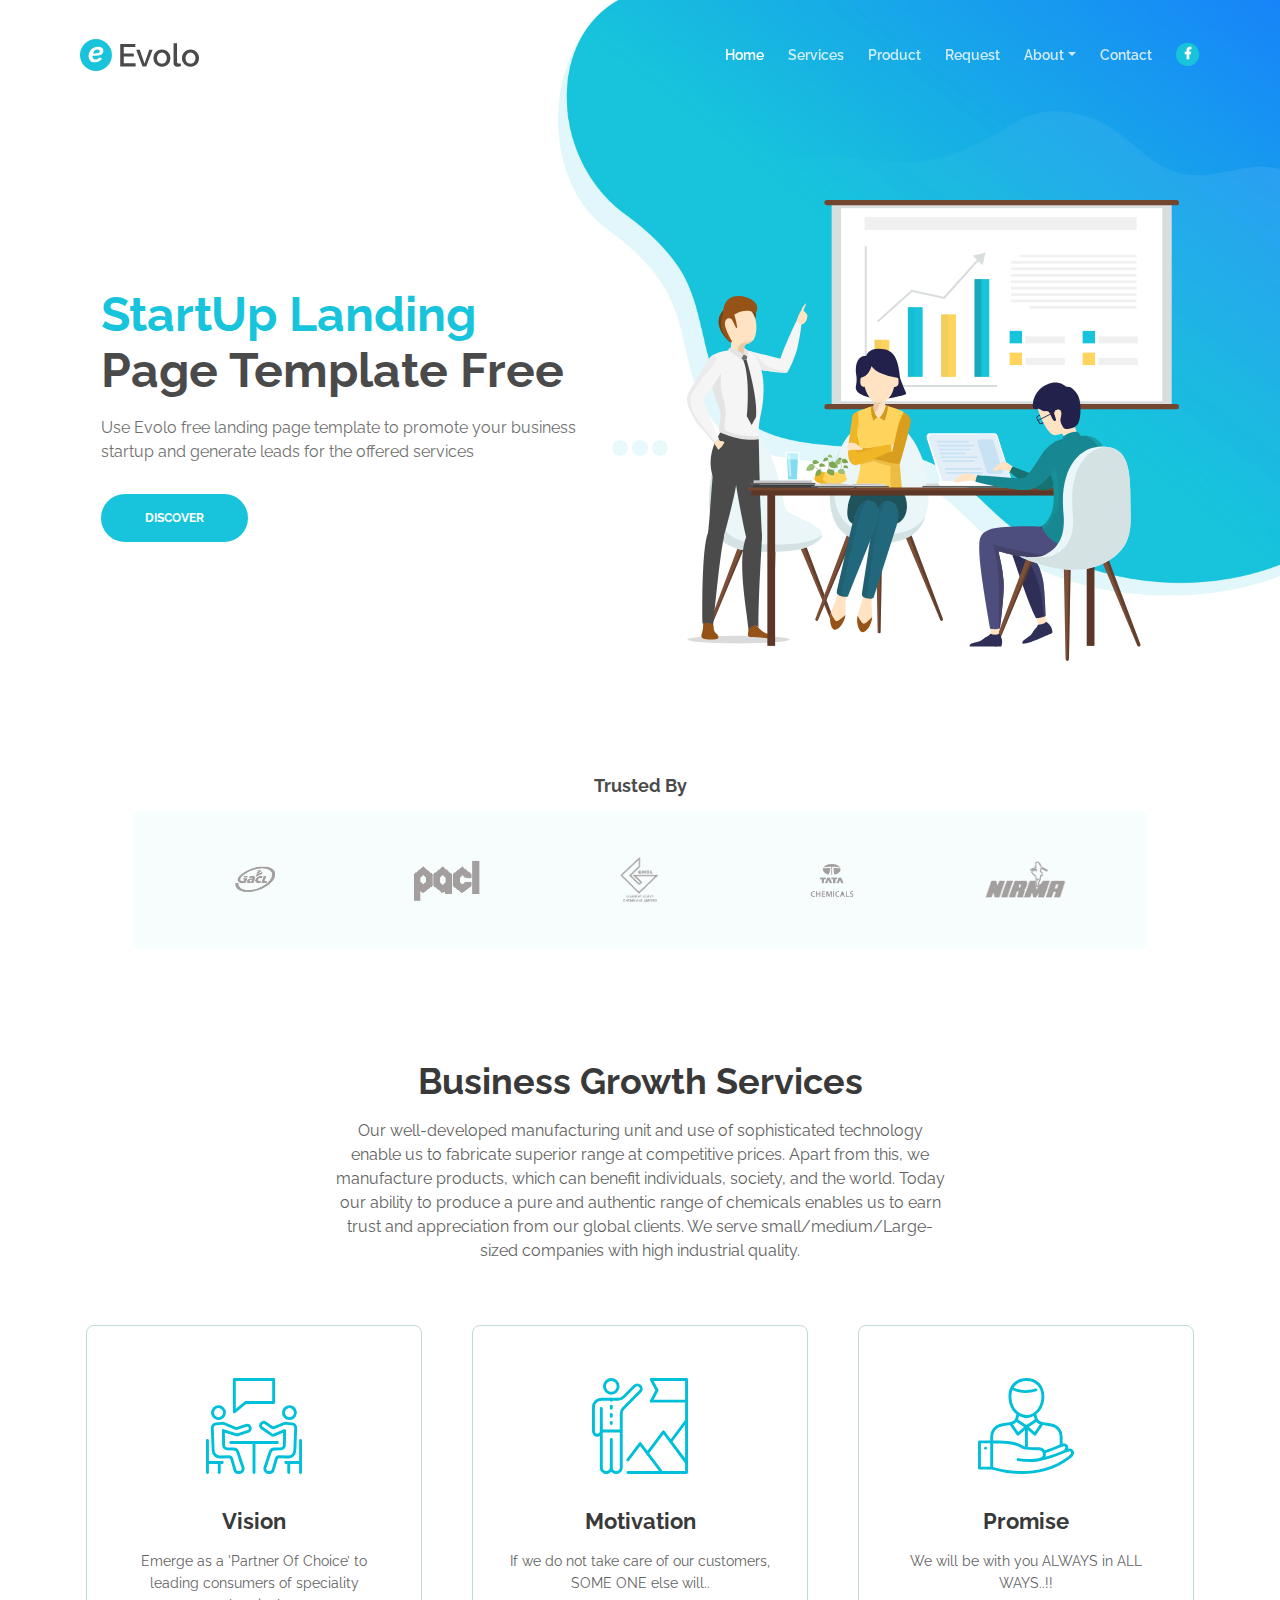
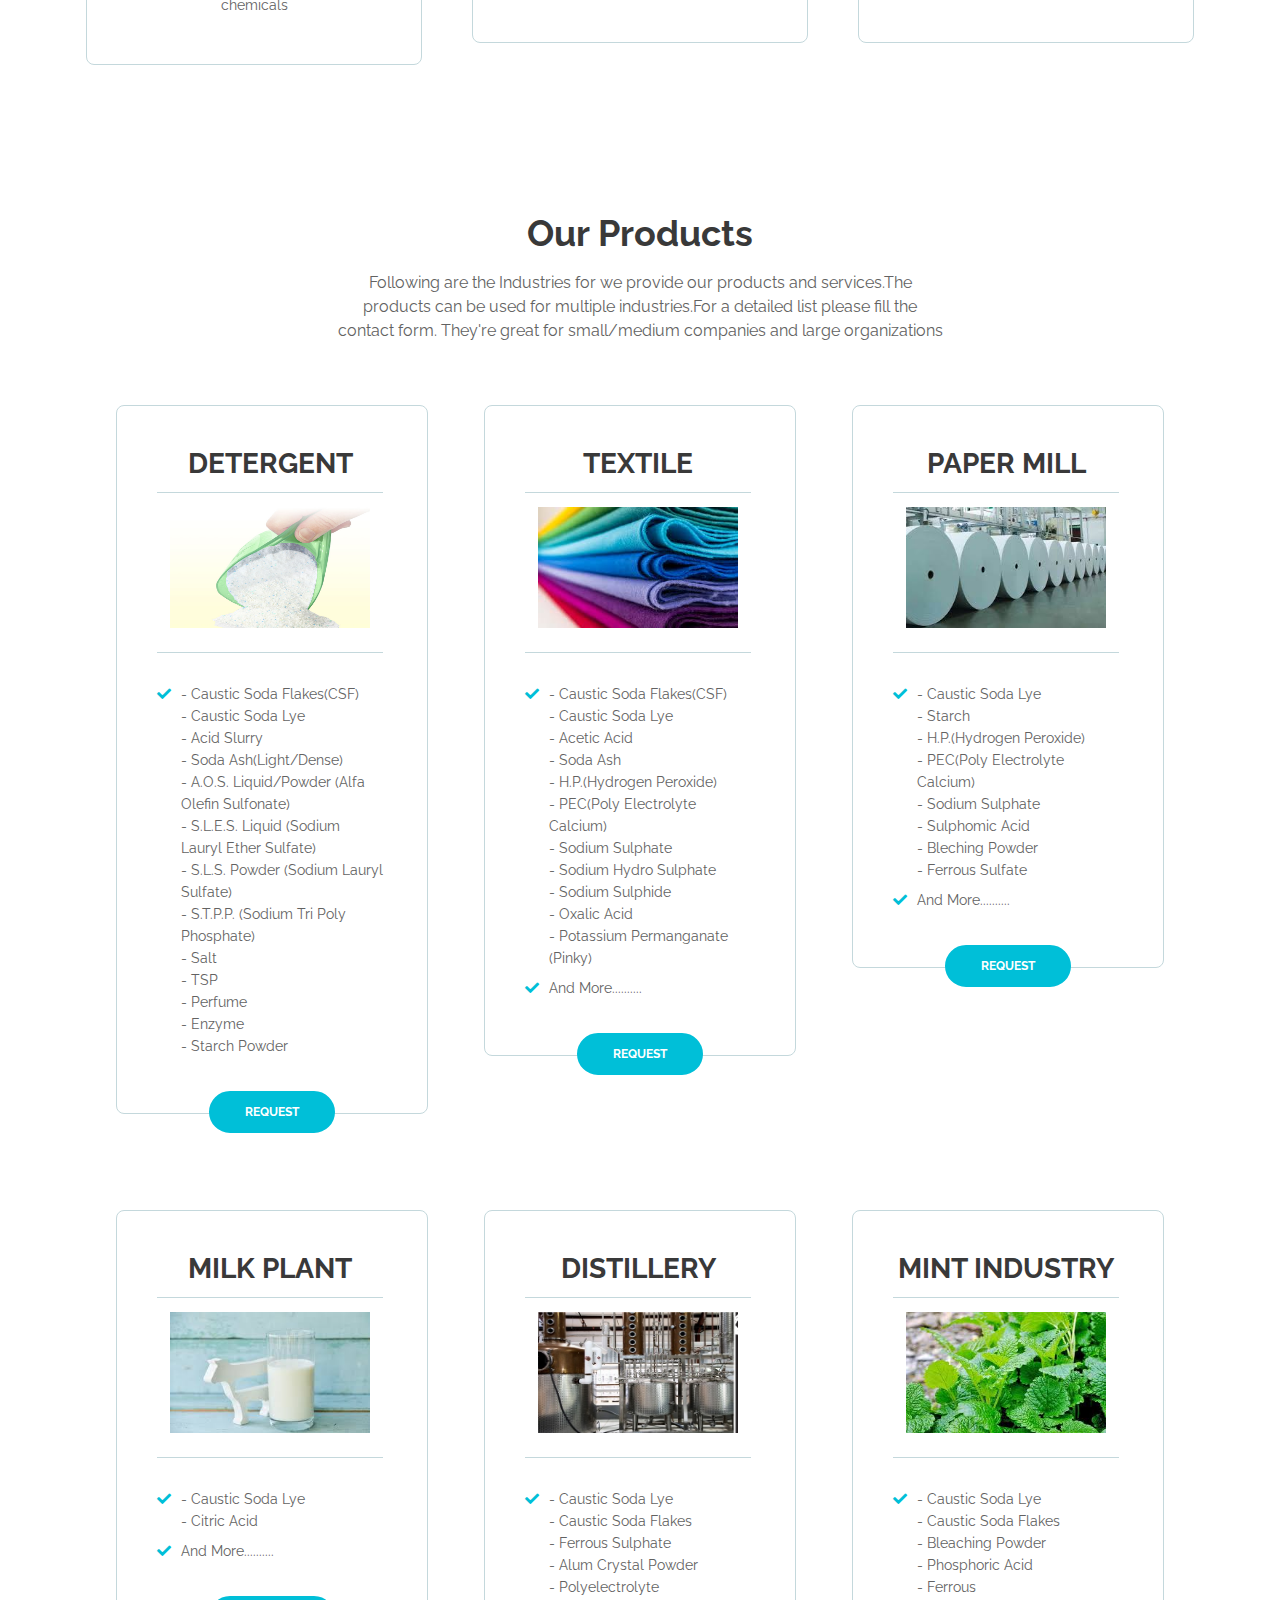
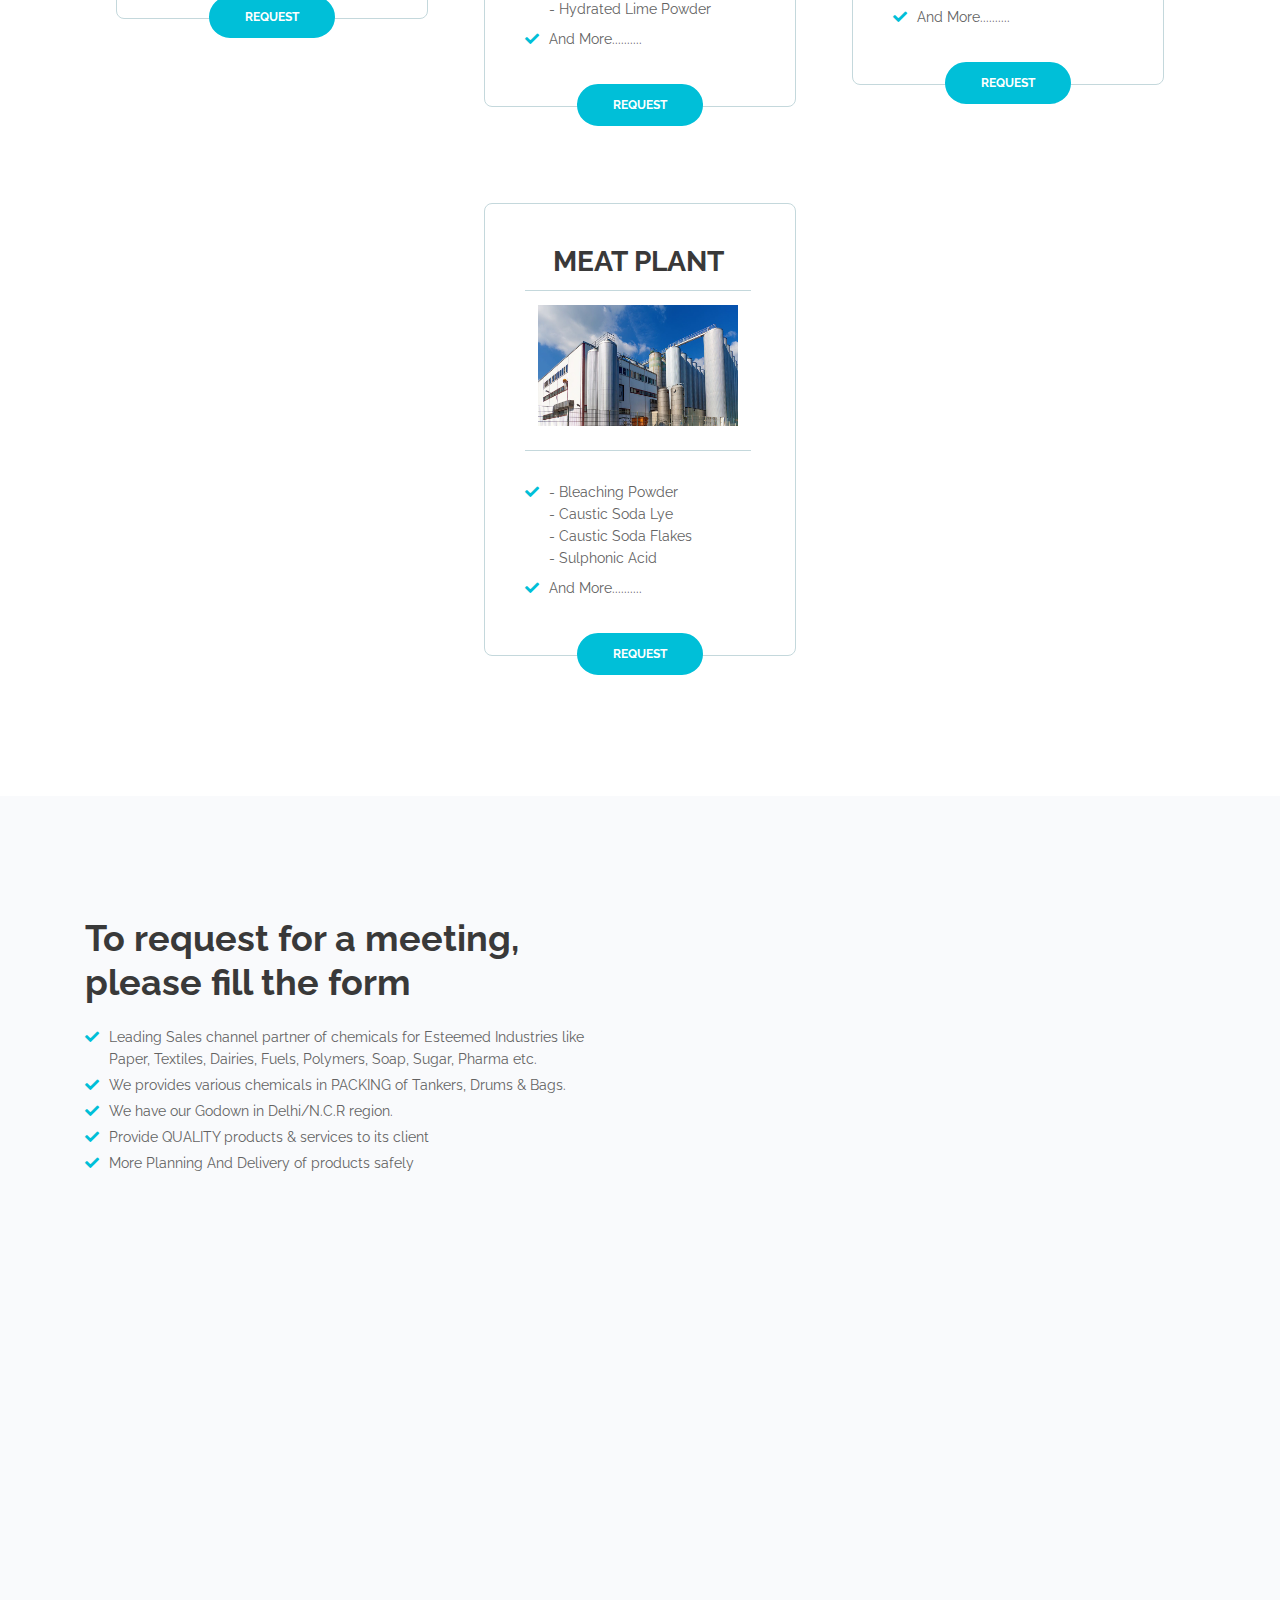
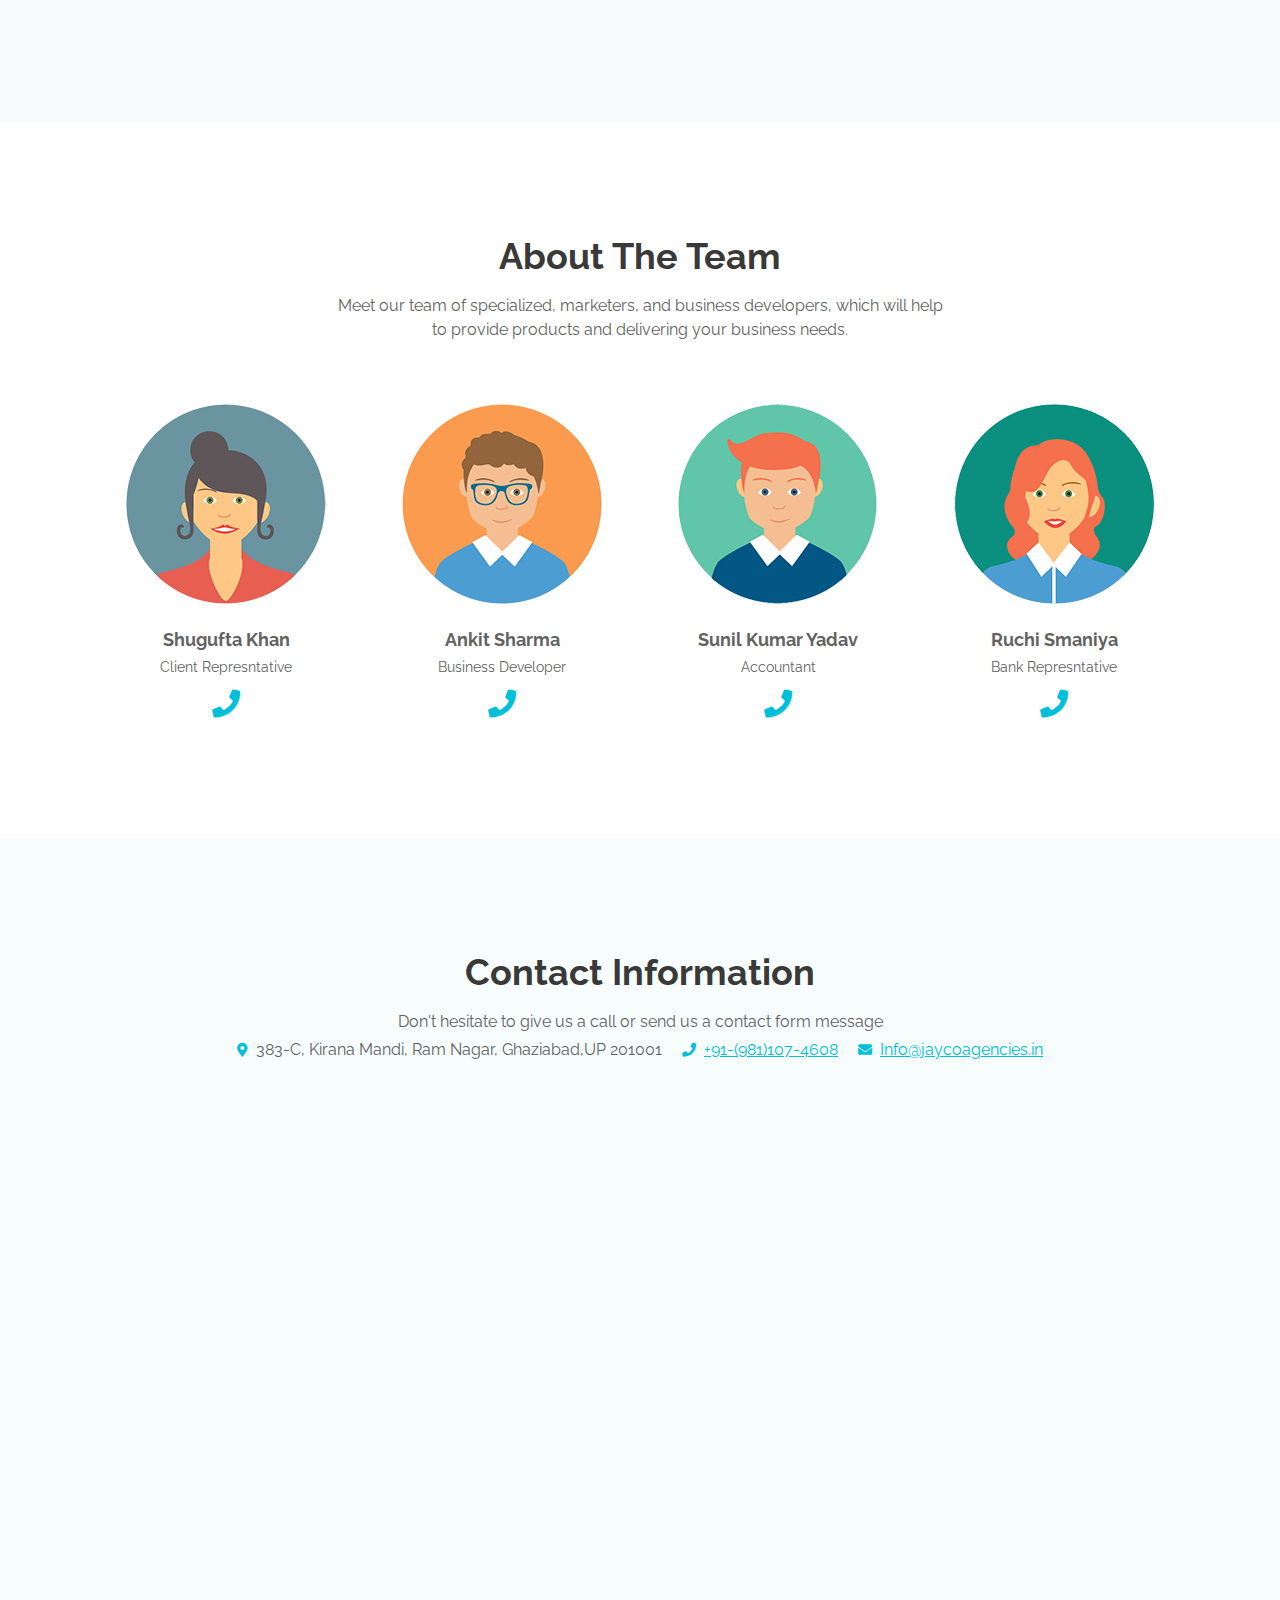
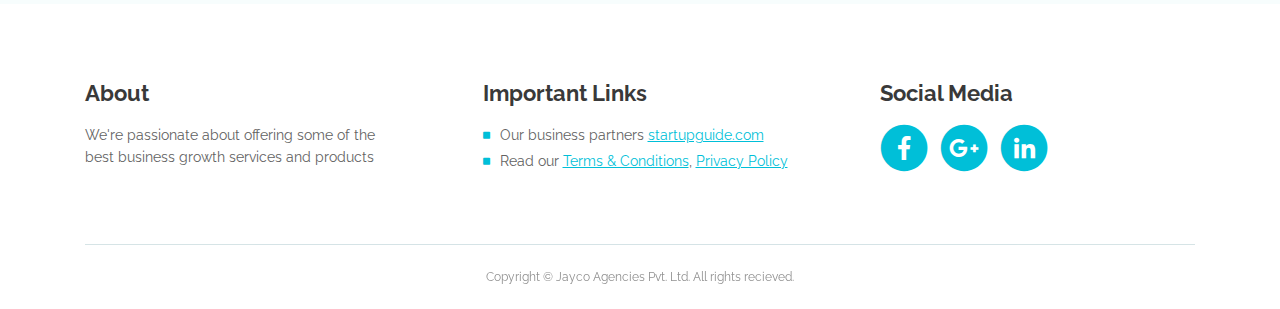
==== commit dba1fbb9: "Update index.html" ====
--- a/index.html
+++ b/index.html
@@ -564,7 +564,7 @@
                 <div class="col-lg-6">
                     <!-- Request Form -->
                     <div class="responsive">
-                            <iframe src="https://docs.google.com/forms/d/e/1FAIpQLSd82yT809BDZgJxk4nqEarO_7gruhoiYxD-6oQEMfdw6qk4dw/viewform?embedded=true" width="450" height="700" frameborder="0" marginheight="0" marginwidth="0">Loading…</iframe>
+                            <iframe src="https://docs.google.com/forms/d/e/1FAIpQLSd82yT809BDZgJxk4nqEarO_7gruhoiYxD-6oQEMfdw6qk4dw/viewform?embedded=true" width="440" height="700" frameborder="0" marginheight="0" marginwidth="0">Loading…</iframe>
                     </div> <!-- end of form-container -->
                 </div> <!-- end of col -->
             </div> <!-- end of row -->
@@ -713,10 +713,6 @@
                         <div class="form-message">
                             <div id="cmsgSubmit" class="h3 text-center hidden"></div>
                         </div> -->
-<<<<<<< HEAD
-                    <!-- </form> -->
-=======
->>>>>>> f039bb2a12ffd0131722207338282eec717f0640
                     <!-- end of contact form -->
 
                 </div> <!-- end of col -->
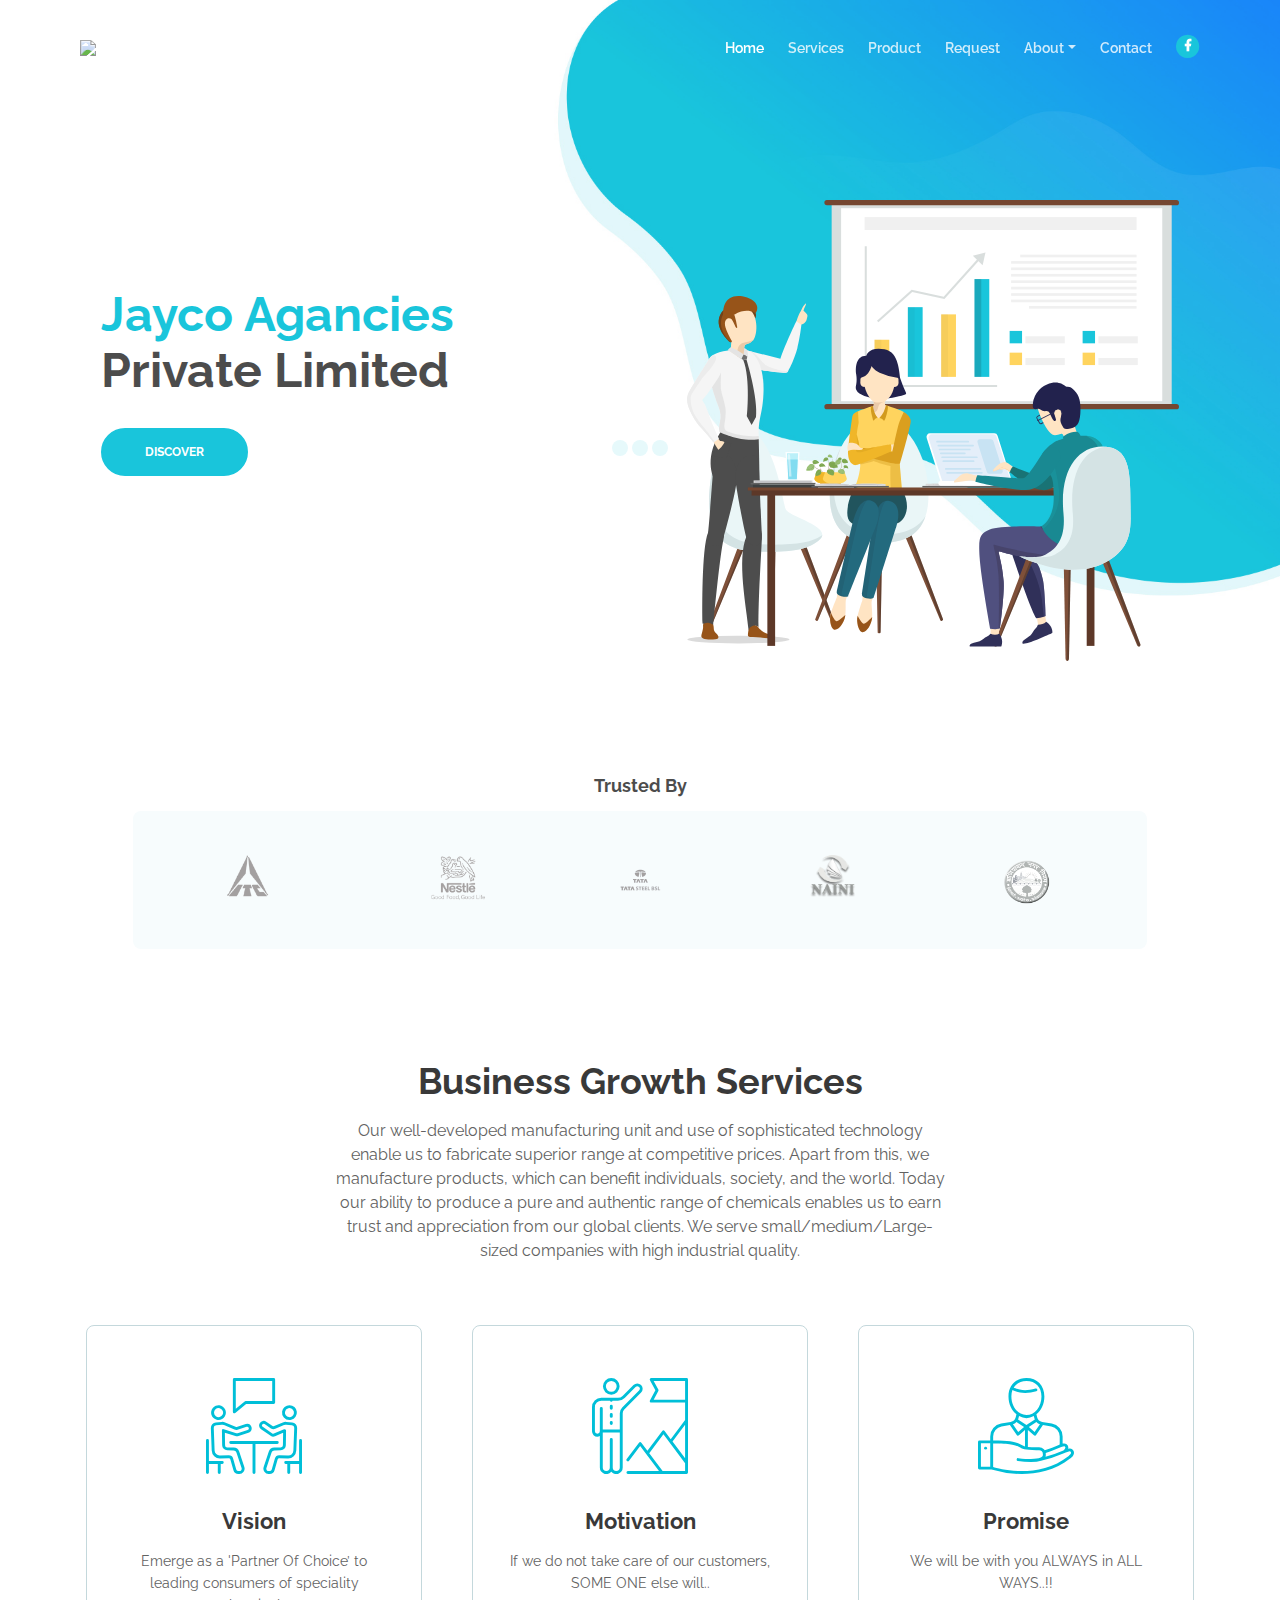
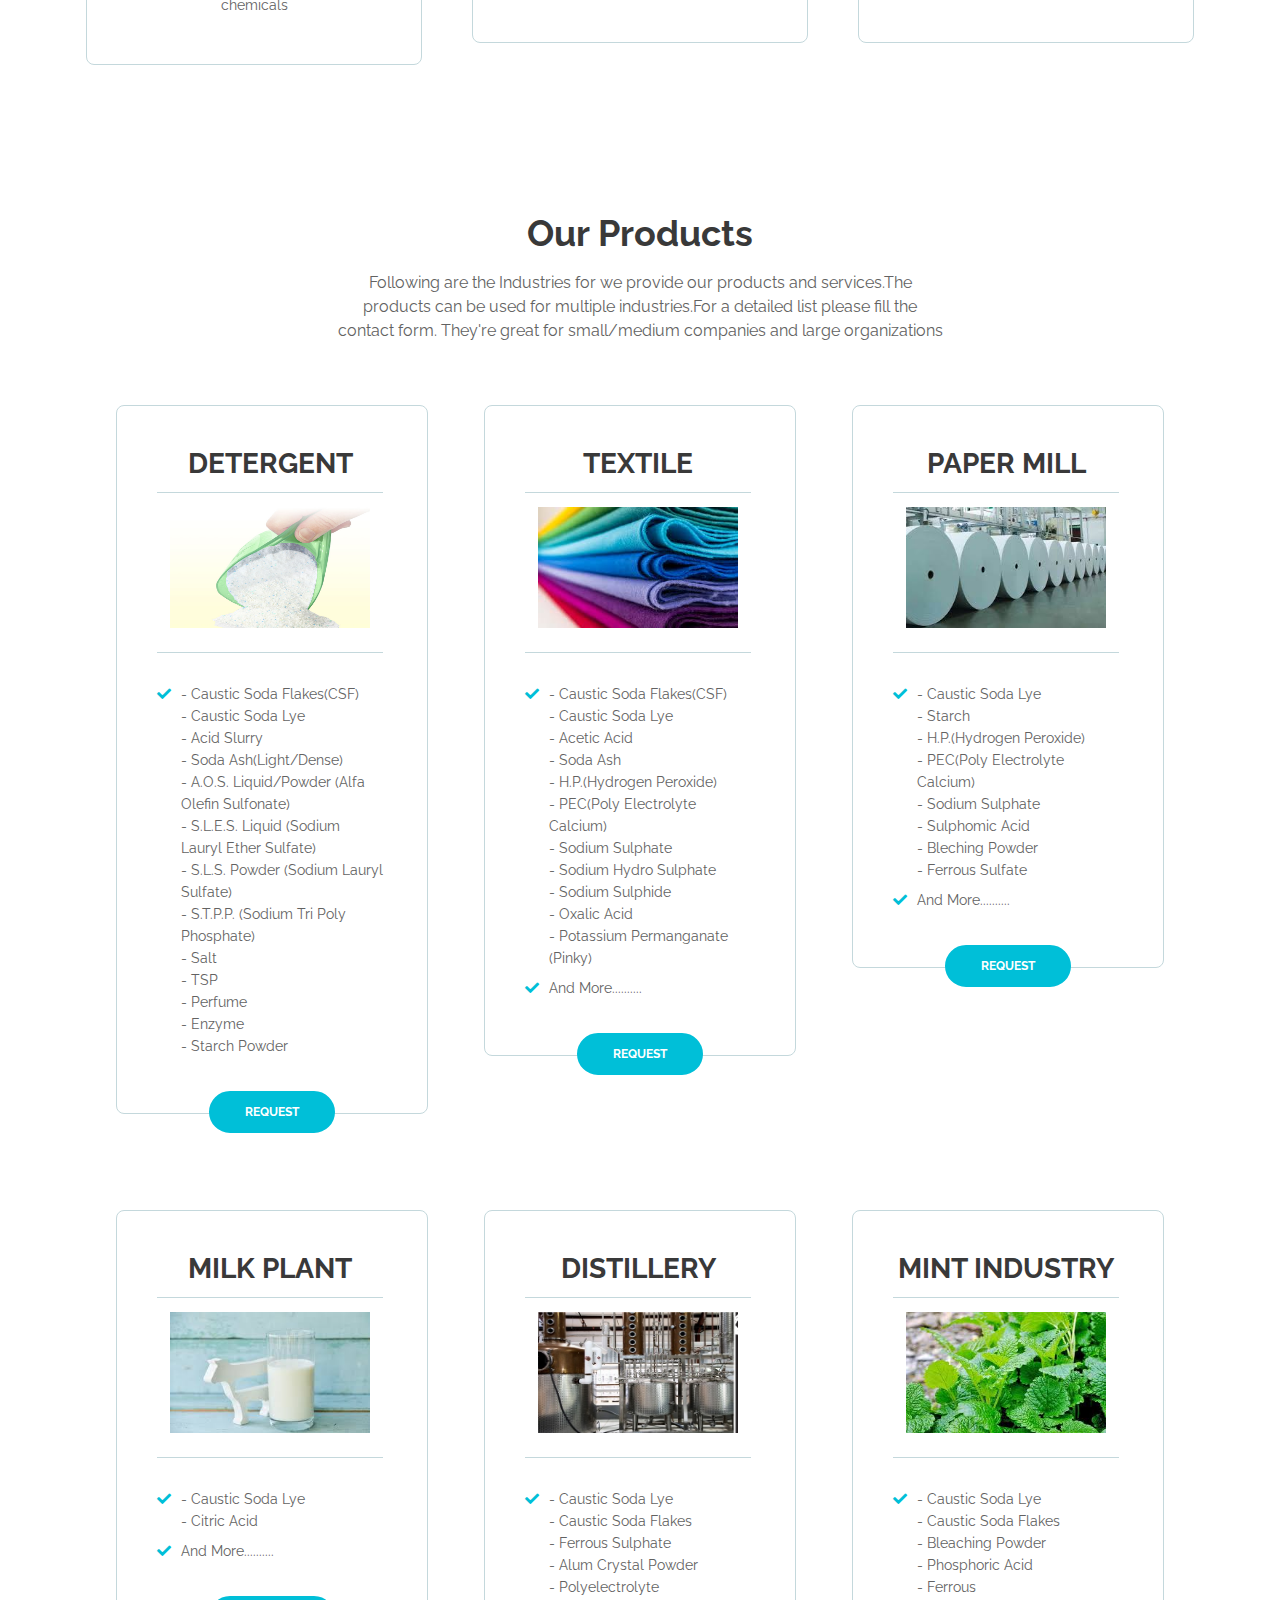
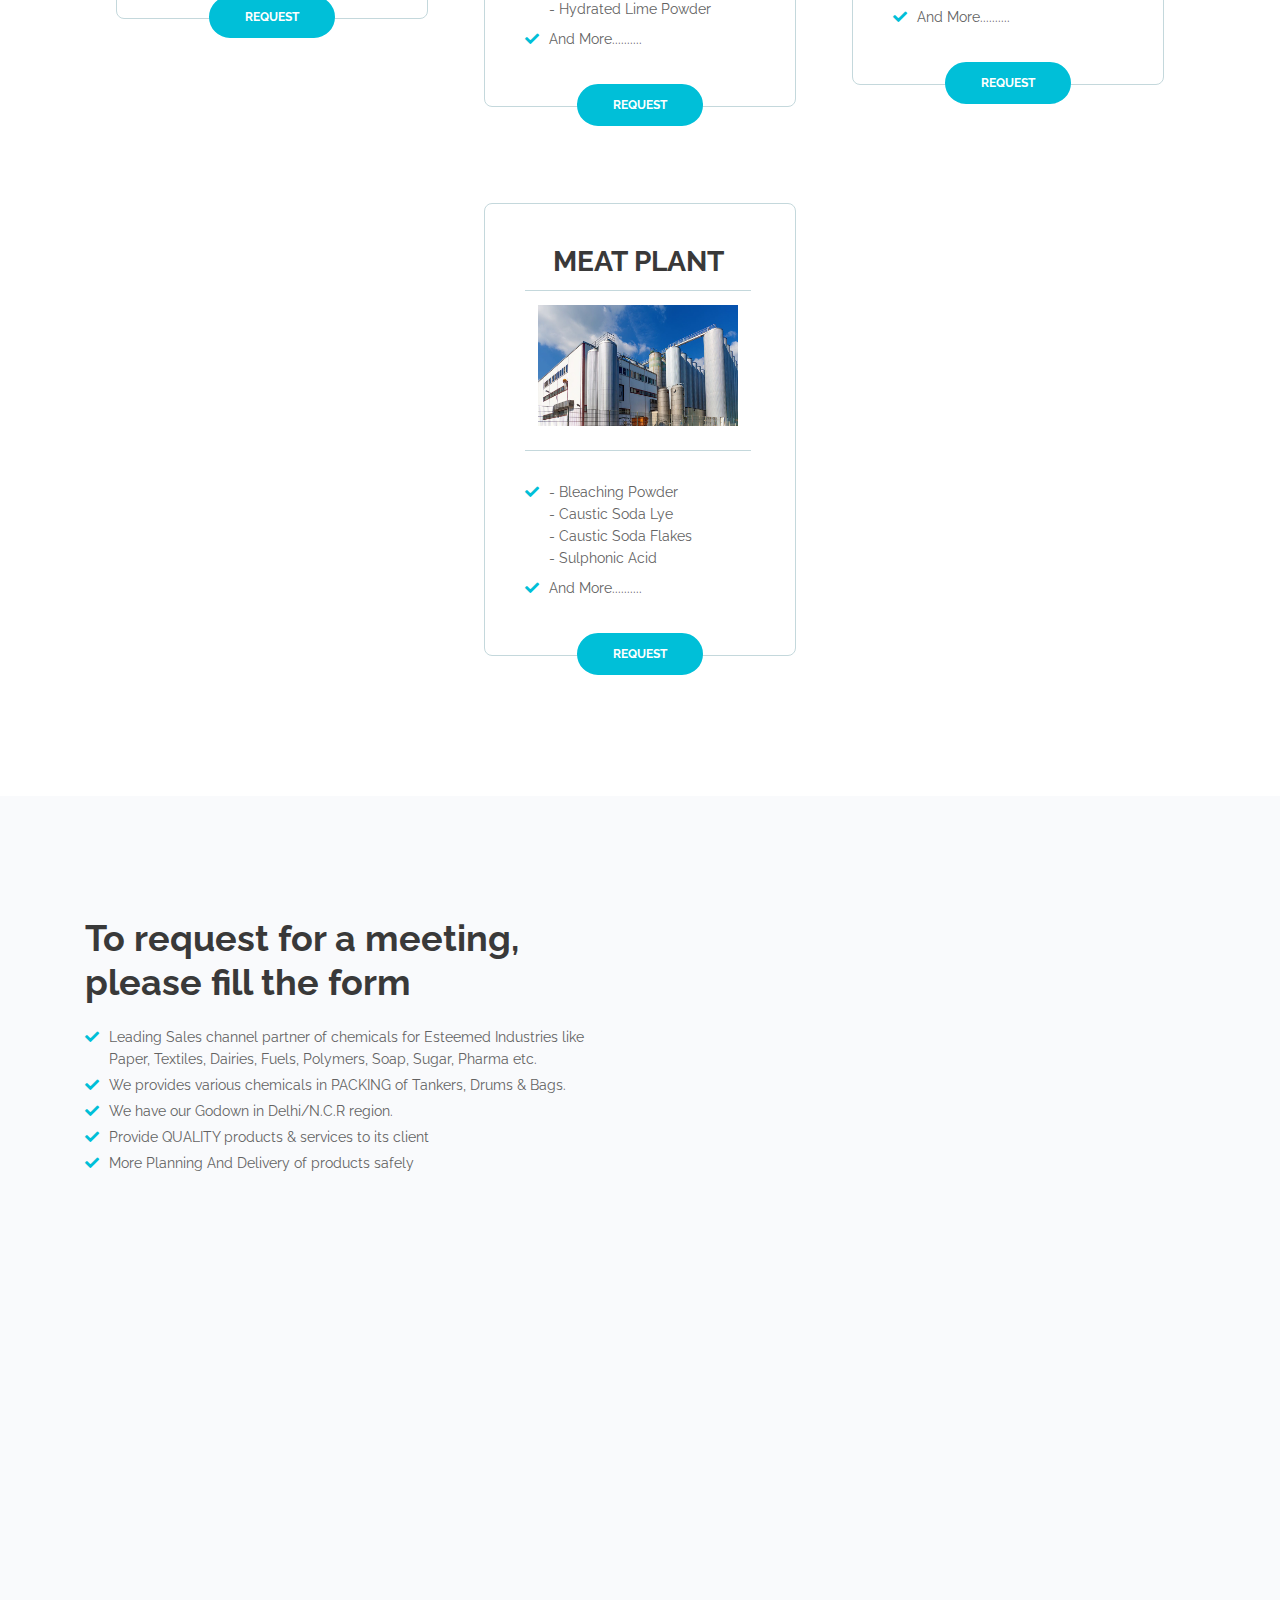
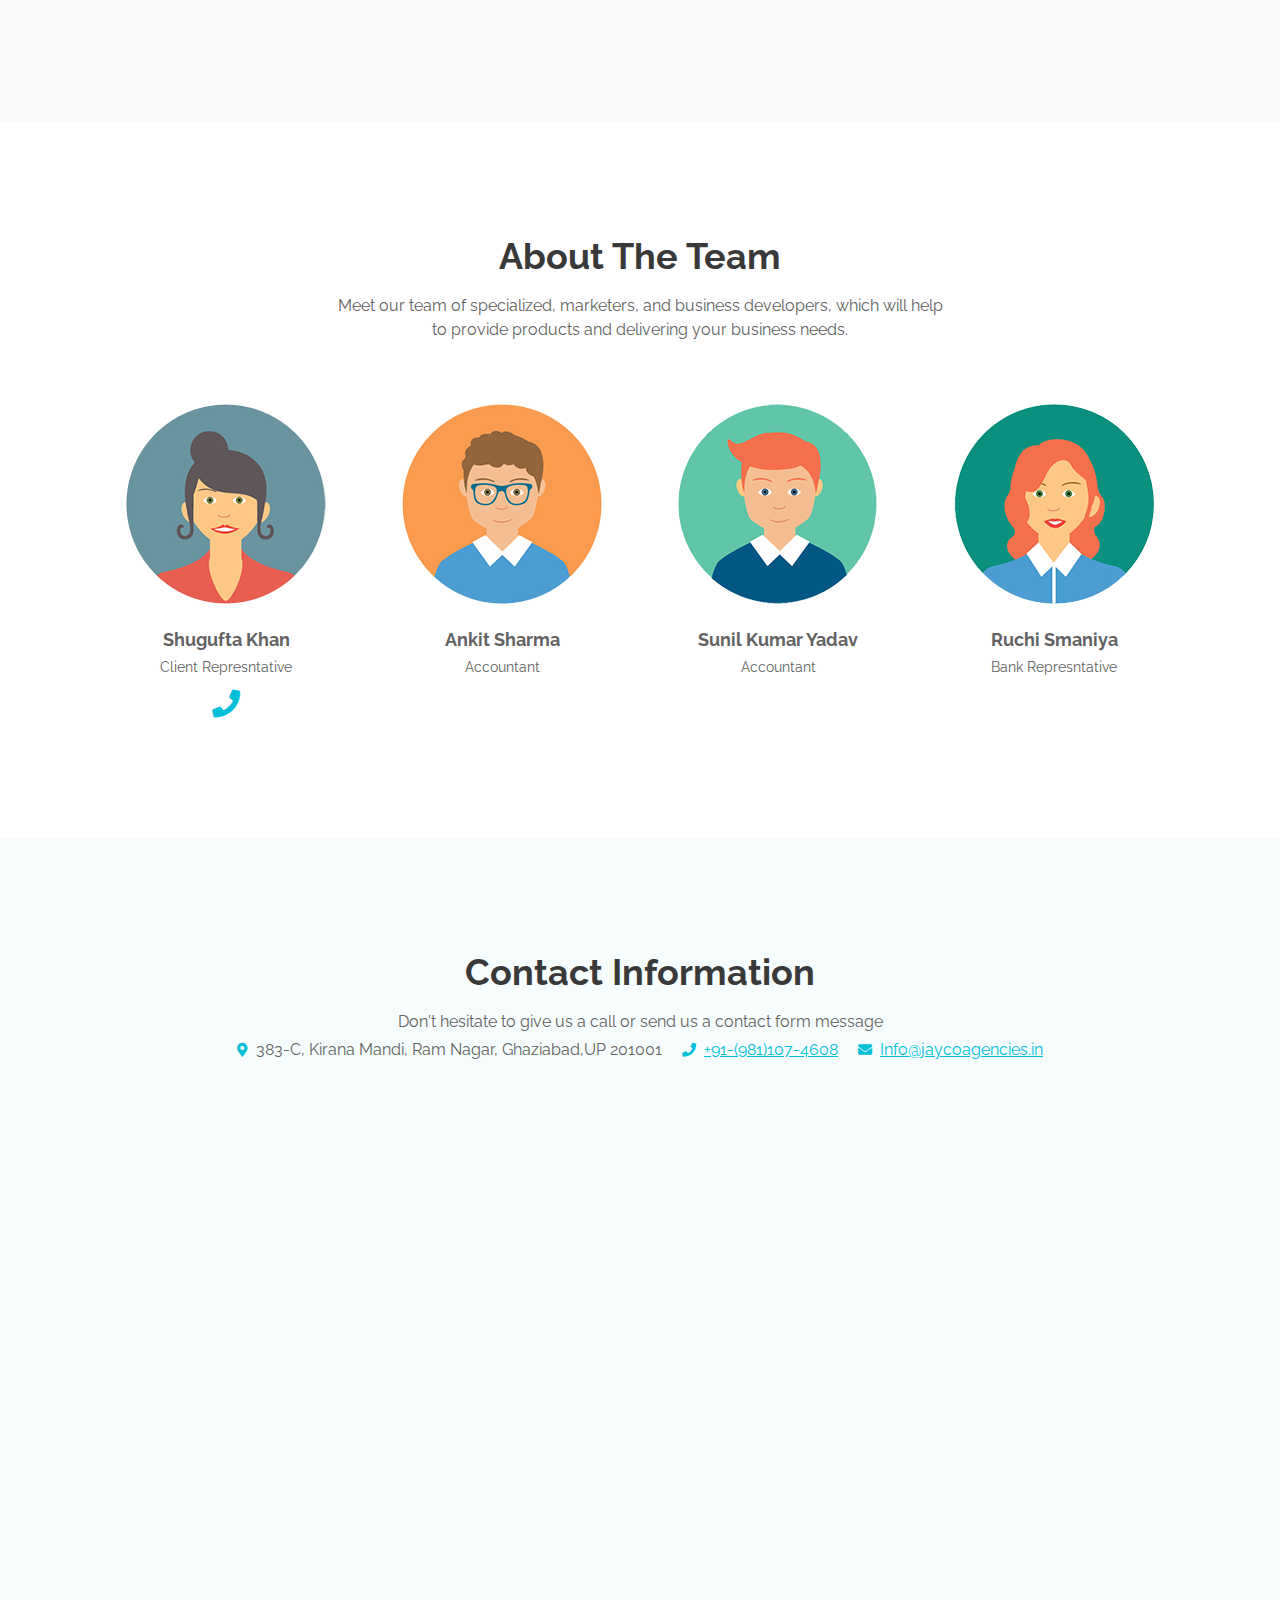
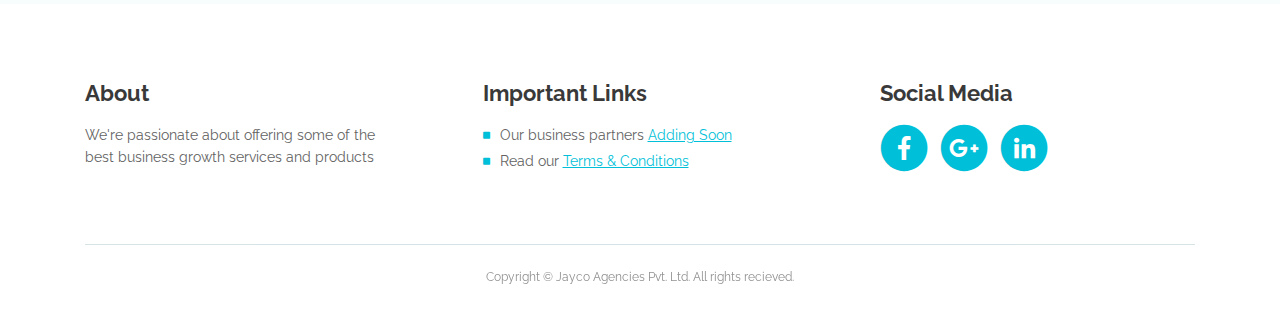
==== commit ca27cce1: "Edited few details" ====
--- a/index.html
+++ b/index.html
@@ -18,7 +18,7 @@
 	<meta property="og:type" content="article" />
 
     <!-- Website Title -->
-    <title>Evolo - StartUp HTML Landing Page Template</title>
+    <title>Jayco Agencies Pvt. Ltd.</title>
     
     <!-- Styles -->
     <link href="https://fonts.googleapis.com/css?family=Raleway:400,400i,600,700,700i&amp;subset=latin-ext" rel="stylesheet">
@@ -29,7 +29,7 @@
 	<link href="css/styles.css" rel="stylesheet">
 	
 	<!-- Favicon  -->
-    <link rel="icon" href="images/favicon.png">
+    <link rel="icon" href="images/icon.png">
 </head>
 <body data-spy="scroll" data-target=".fixed-top">
     
@@ -50,7 +50,7 @@
         <!-- <a class="navbar-brand logo-text page-scroll" href="index.html">Evolo</a> -->
 
         <!-- Image Logo -->
-        <a class="navbar-brand logo-image" href="index.html"><img src="images/logo.svg" alt="alternative"></a>
+        <a class="navbar-brand logo-image" href="index.html"><img src="images/" alt="alternative"></a>
         
         <!-- Mobile Menu Toggle Button -->
         <button class="navbar-toggler" type="button" data-toggle="collapse" data-target="#navbarsExampleDefault" aria-controls="navbarsExampleDefault" aria-expanded="false" aria-label="Toggle navigation">
@@ -115,8 +115,8 @@
                 <div class="row">
                     <div class="col-lg-6">
                         <div class="text-container">
-                            <h1><span class="turquoise">StartUp Landing</span> Page Template Free</h1>
-                            <p class="p-large">Use Evolo free landing page template to promote your business startup and generate leads for the offered services</p>
+                            <h1><span class="turquoise">Jayco Agancies</span><br>Private Limited</h1>
+                            <p class="p-large"></p>
                             <a class="btn-solid-lg page-scroll" href="#services">DISCOVER</a>
                         </div> <!-- end of text-container -->
                     </div> <!-- end of col -->
@@ -145,33 +145,48 @@
                             <div class="swiper-wrapper">
                                 <div class="swiper-slide">
                                     <div class="image-container">
-                                        <img class="img-responsive" src="images/gaclgrey.png" alt="alternative" height="50">
+                                        <a href="https://www.itcabd.com/" target="_blank"><img class="img-responsive" src="images/itc.png" alt="alternative" height="50"></a>
                                     </div>
                                 </div>
                                 <div class="swiper-slide">
                                     <div class="image-container">
-                                        <img class="img-responsive" src="images/pacl.png" alt="alternative" height="50">
+                                        <a href="https://www.nestle.in/" target="_blank"><img class="img-responsive" src="images/nestle.png" alt="alternative" height="50"></a>
                                     </div>
                                 </div>
                                 <div class="swiper-slide">
                                     <div class="image-container">
-                                        <img class="img-responsive" src="images/ghcl grey.png" alt="alternative" height="50">
+                                        <a href="http://tatasteelbsl.co.in/" target="_blank"><img class="img-responsive" src="images/bsl.png" alt="alternative" height="50"></a>
                                     </div>
                                 </div>
                                 <div class="swiper-slide">
                                     <div class="image-container">
-                                        <img class="img-responsive" src="images/tata grey.png" alt="alternative" height="50">
+                                        <a href="http://www.nainigroup.com/" target="_blank"><img class="img-responsive" src="images/naini.png" alt="alternative" height="50"></a>
                                     </div>
                                 </div>
                                 <div class="swiper-slide">
                                     <div class="image-container">
-                                        <img class="img-responsive" src="images/nirma grey.png" alt="alternative" height="50">
+                                        <a href="https://onlinegnn.com/" target="_blank"><img class="img-responsive" src="images/nagarnigam.png" alt="alternative" height="50"></a>
                                     </div>
                                 </div>
-                                <!-- <div class="swiper-slide">
+                                <div class="swiper-slide">
                                     <div class="image-container">
-                                        <img class="img-responsive" src="images/customer-logo-6.png" alt="alternative">
-                                    </div> -->
+                                        <a href="https://www.shahi.co.in/" target="_blank"><img class="img-responsive" src="images/shahi.png" alt="alternative"  height="50"></a>
+                                    </div>
+                                </div>
+                                <div class="swiper-slide">
+                                    <div class="image-container">
+                                        <a href="https://www.trivenigroup.com/" target="_blank"><img class="img-responsive" src="images/triveni.png" alt="alternative"  height="50"></a>
+                                    </div>
+                                </div>
+                                <div class="swiper-slide">
+                                    <div class="image-container">
+                                        <img class="img-responsive" src="images/sukam.png" alt="alternative"  height="50">
+                                    </div>
+                                </div>
+                                <div class="swiper-slide">
+                                    <div class="image-container">
+                                        <a href="https://www.bindalhouse.com/" target="_blank"><img class="img-responsive" src="images/bindal.png" alt="alternative"  height="50"></a>
+                                    </div>
                                 </div>
                             </div> <!-- end of swiper-wrapper -->
                         </div> <!-- end of swiper container -->
@@ -564,7 +579,7 @@
                 <div class="col-lg-6">
                     <!-- Request Form -->
                     <div class="responsive">
-                            <iframe src="https://docs.google.com/forms/d/e/1FAIpQLSd82yT809BDZgJxk4nqEarO_7gruhoiYxD-6oQEMfdw6qk4dw/viewform?embedded=true" width="440" height="700" frameborder="0" marginheight="0" marginwidth="0">Loading…</iframe>
+                            <iframe src="https://docs.google.com/forms/d/e/1FAIpQLSd82yT809BDZgJxk4nqEarO_7gruhoiYxD-6oQEMfdw6qk4dw/viewform?embedded=true" width="450" height="700" frameborder="0" marginheight="0" marginwidth="0">Loading…</iframe>
                     </div> <!-- end of form-container -->
                 </div> <!-- end of col -->
             </div> <!-- end of row -->
@@ -609,14 +624,9 @@
                             <img class="img-fluid" src="images/speaker-3.png" alt="alternative">
                         </div> <!-- end of image-wrapper -->
                         <p class="p-large"><strong>Ankit Sharma</strong></p>
-                        <p class="job-title">Business Developer</p>
+                        <p class="job-title">Accountant</p>
                         <span class="social-icons">
-                            <span class="fa-stack">
-                                <a href="tel:917291991781">
-                                    <i class="fas fa-phone fa-stack-2x Phone"></i>
-                                    <i class="fab fa-phone-f fa-stack-1x"></i>
-                                </a>
-                            </span>
+                            
                         </span> <!-- end of social-icons -->
                     </div> <!-- end of team-member -->
                     <!-- end of team member -->
@@ -629,12 +639,7 @@
                         <p class="p-large"><strong>Sunil Kumar Yadav</strong></p>
                         <p class="job-title">Accountant</p>
                         <span class="social-icons">
-                            <span class="fa-stack">
-                                <a href="tel:917291991781">
-                                    <i class="fas fa-phone fa-stack-2x Phone"></i>
-                                    <i class="fab fa-phone-f fa-stack-1x"></i>
-                                </a>
-                            </span>
+                           
                         </span> <!-- end of social-icons -->
                     </div> <!-- end of team-member -->
                     <!-- end of team member -->
@@ -647,12 +652,7 @@
                         <p class="p-large"><strong>Ruchi Smaniya</strong></p>
                         <p class="job-title">Bank Represntative</p>
                         <span class="social-icons">
-                                <span class="fa-stack">
-                                    <a href="tel:917291991785">
-                                        <i class="fas fa-phone fa-stack-2x Phone"></i>
-                                        <i class="fab fa-phone-f fa-stack-1x"></i>
-                                    </a>
-                                </span>
+                               
                             </span> <!-- end of social-icons -->
                         </div> <!-- end of team-member -->
                         <!-- end of team member -->
@@ -738,11 +738,11 @@
                         <ul class="list-unstyled li-space-lg">
                             <li class="media">
                                 <i class="fas fa-square"></i>
-                                <div class="media-body">Our business partners <a class="turquoise" href="#your-link">startupguide.com</a></div>
+                                <div class="media-body">Our business partners <a class="turquoise" href="#your-link">Adding Soon</a></div>
                             </li>
                             <li class="media">
                                 <i class="fas fa-square"></i>
-                                <div class="media-body">Read our <a class="turquoise" href="terms-conditions.html">Terms & Conditions</a>, <a class="turquoise" href="privacy-policy.html">Privacy Policy</a></div>
+                                <div class="media-body">Read our <a class="turquoise" href="about-us.html">Terms & Conditions</a></div>
                             </li>
                         </ul>
                     </div>
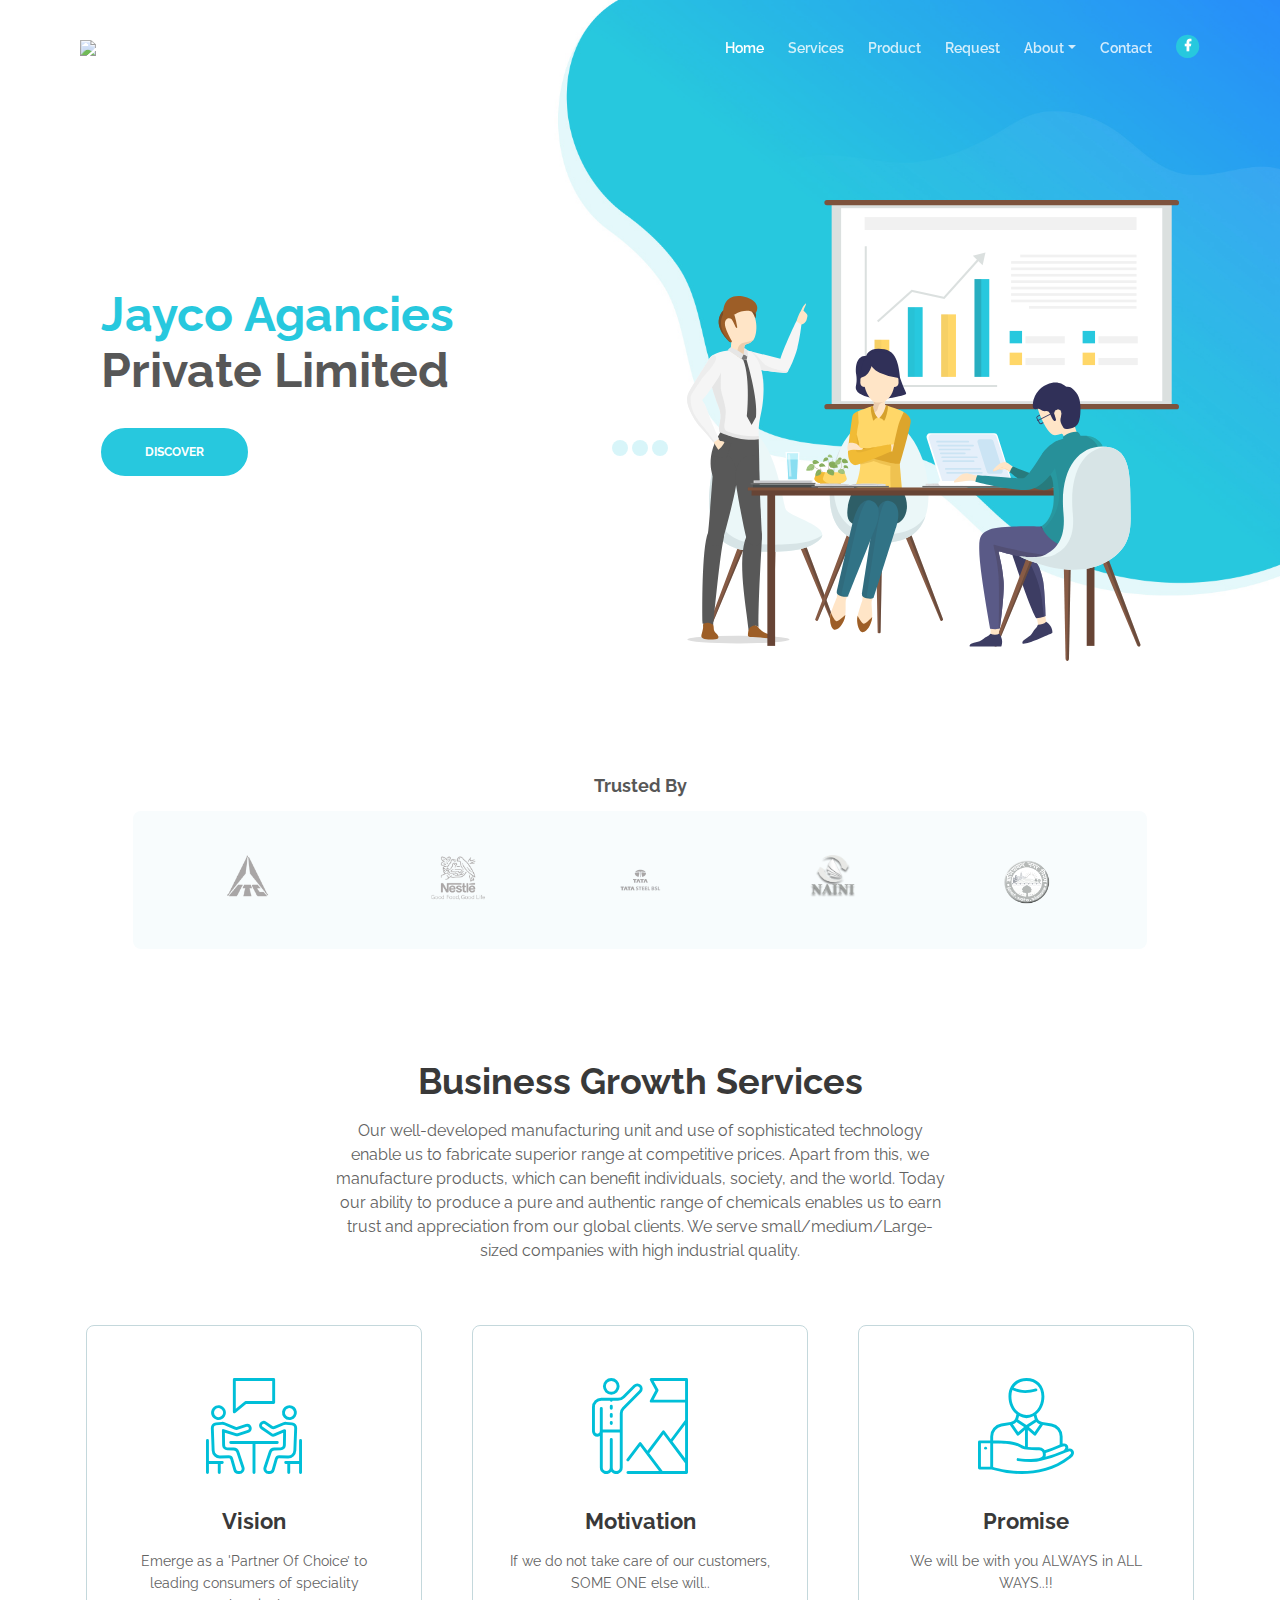
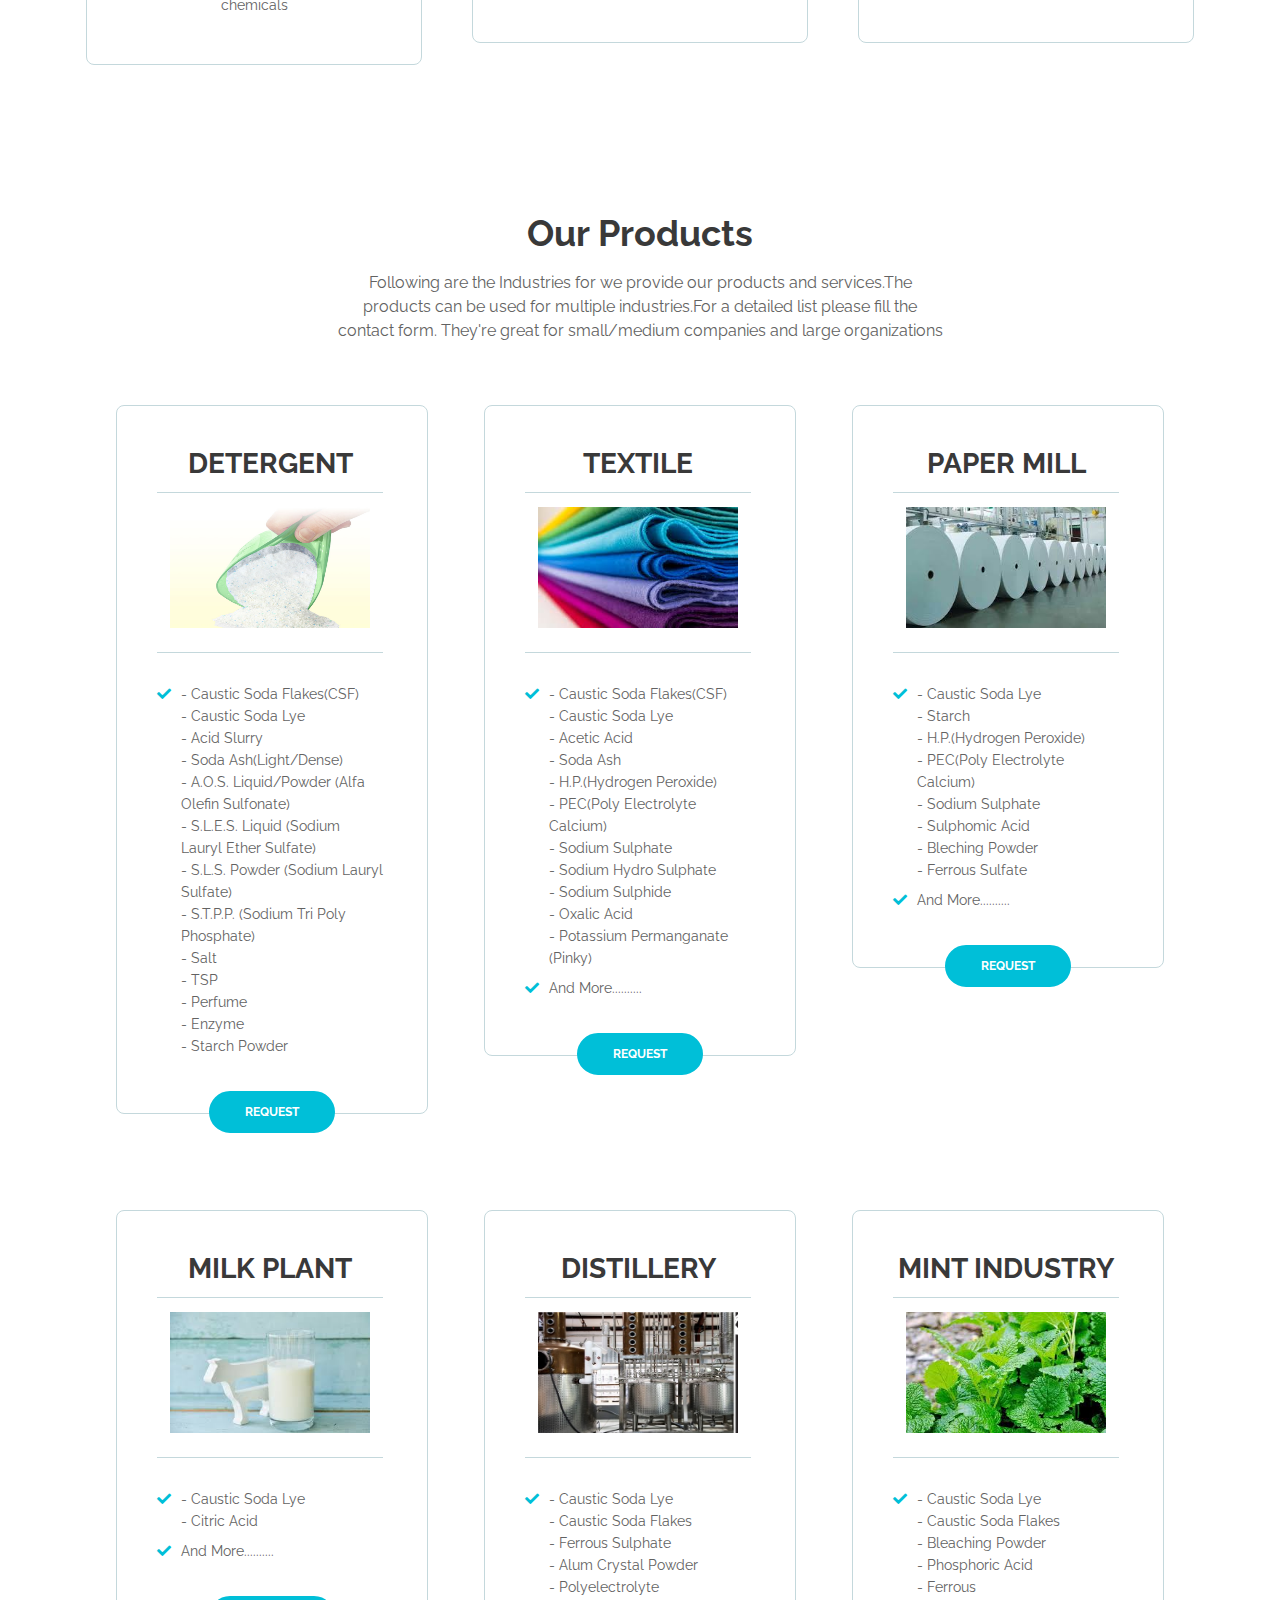
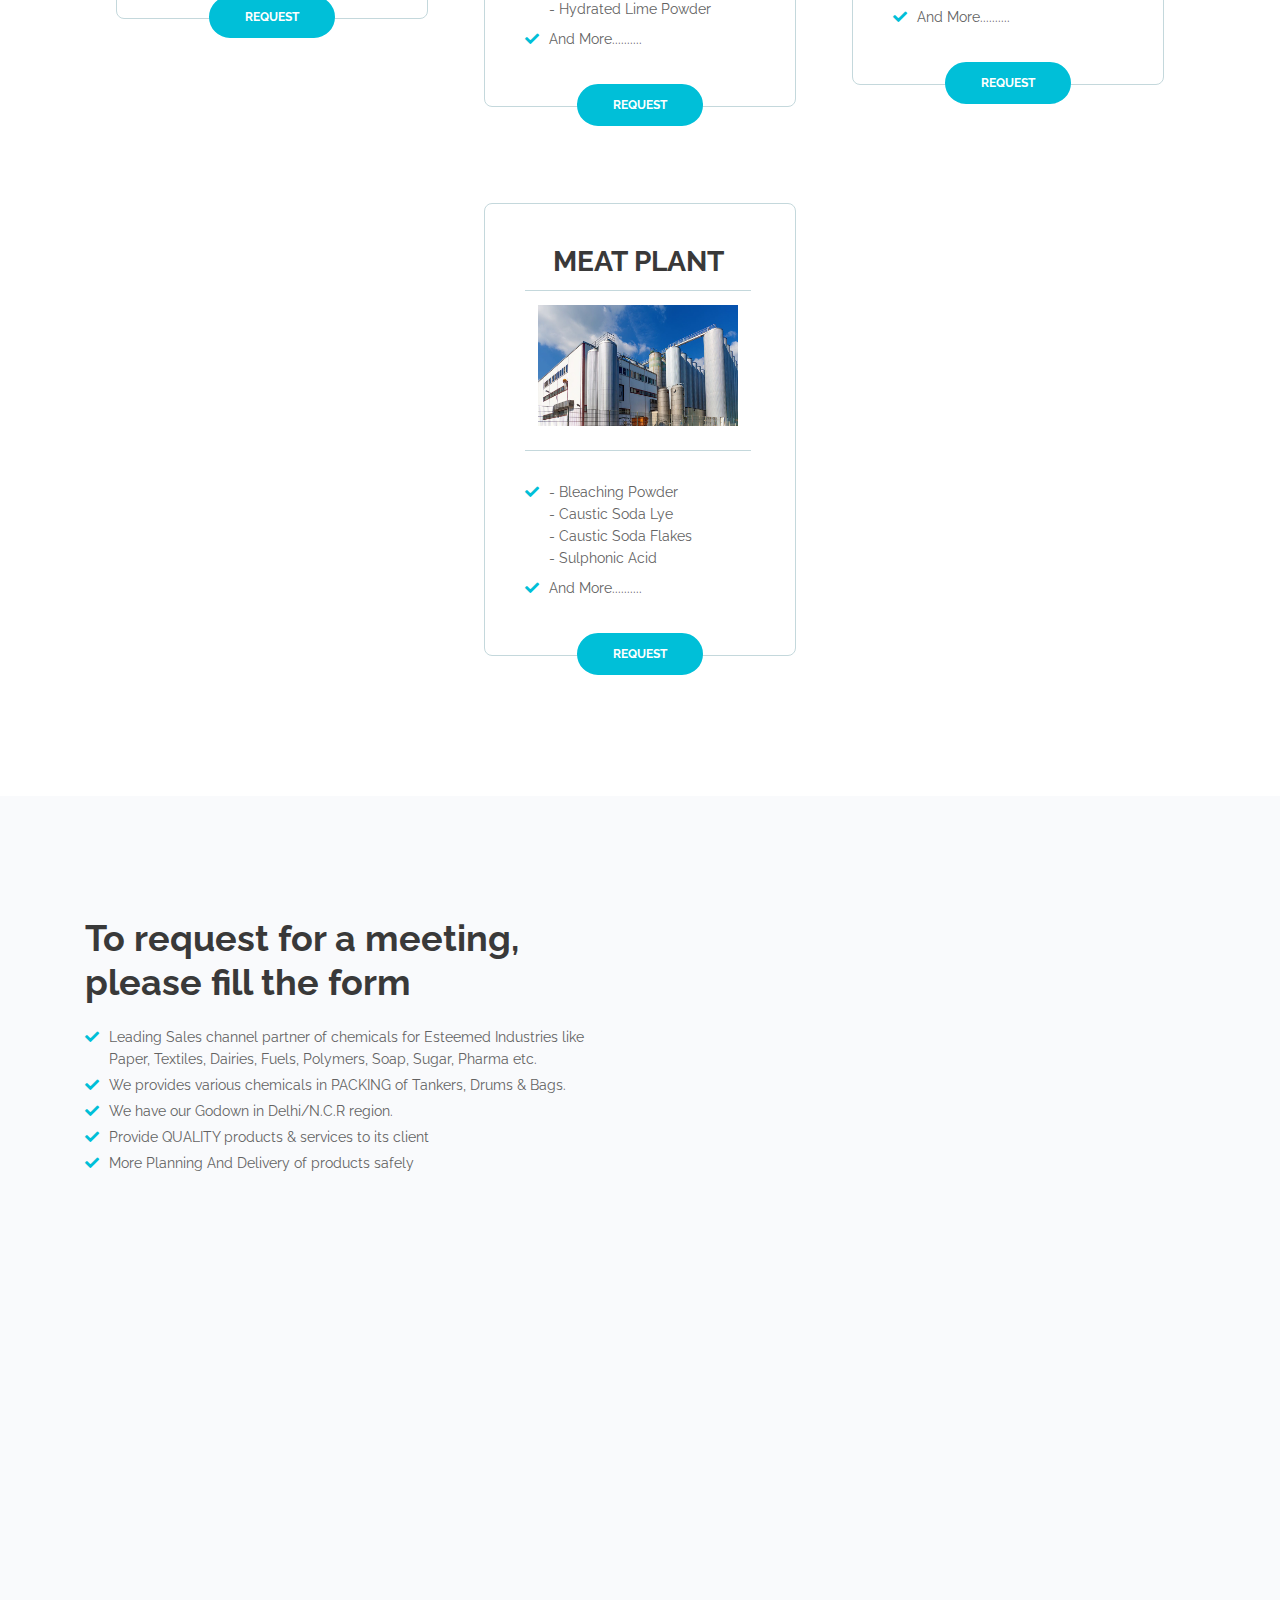
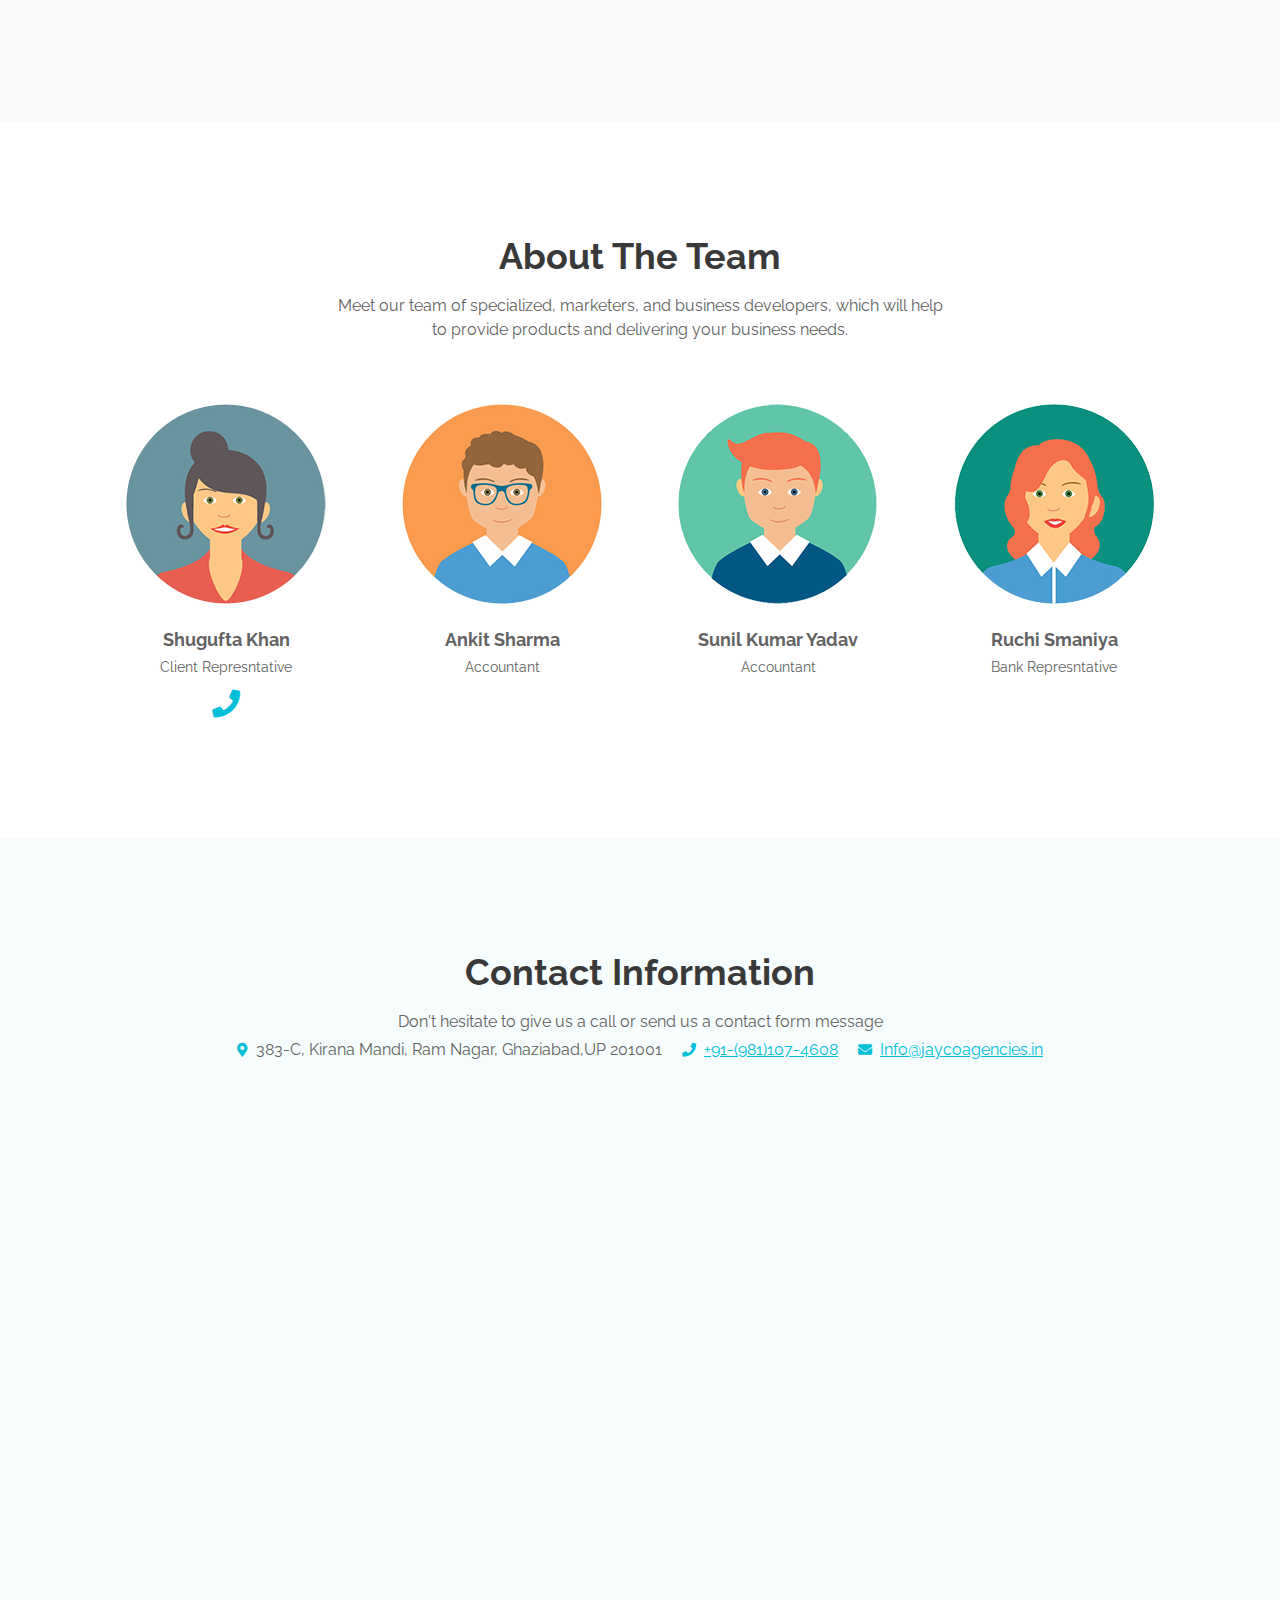
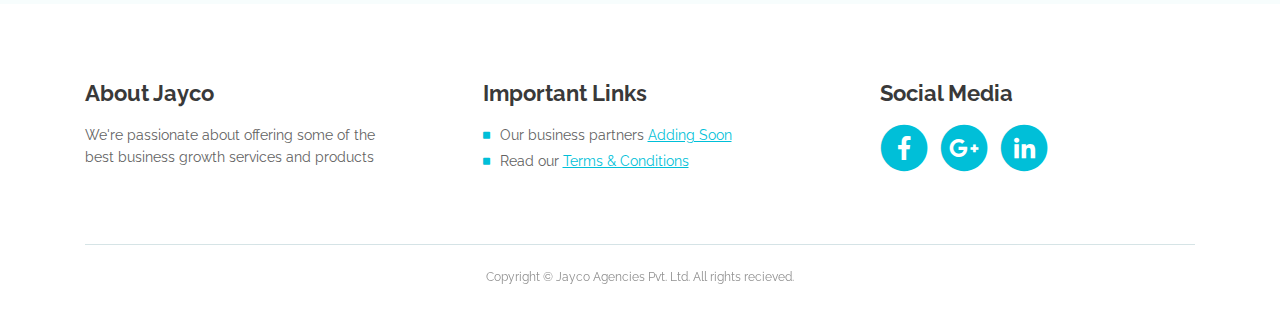
==== commit 657a593a: "Merge branch 'master' of https://github.com/jaycoajay/jaycoagencies.in" ====
--- a/index.html
+++ b/index.html
@@ -579,7 +579,7 @@
                 <div class="col-lg-6">
                     <!-- Request Form -->
                     <div class="responsive">
-                            <iframe src="https://docs.google.com/forms/d/e/1FAIpQLSd82yT809BDZgJxk4nqEarO_7gruhoiYxD-6oQEMfdw6qk4dw/viewform?embedded=true" width="450" height="700" frameborder="0" marginheight="0" marginwidth="0">Loading…</iframe>
+                            <iframe src="https://docs.google.com/forms/d/e/1FAIpQLSd82yT809BDZgJxk4nqEarO_7gruhoiYxD-6oQEMfdw6qk4dw/viewform?embedded=true" width="440" height="700" frameborder="0" marginheight="0" marginwidth="0">Loading…</iframe>
                     </div> <!-- end of form-container -->
                 </div> <!-- end of col -->
             </div> <!-- end of row -->
@@ -728,7 +728,7 @@
             <div class="row">
                 <div class="col-md-4">
                     <div class="footer-col">
-                        <h4>About</h4>
+                        <h4>About Jayco</h4>
                         <p>We're passionate about offering some of the best business growth services and products</p>
                     </div>
                 </div> <!-- end of col -->
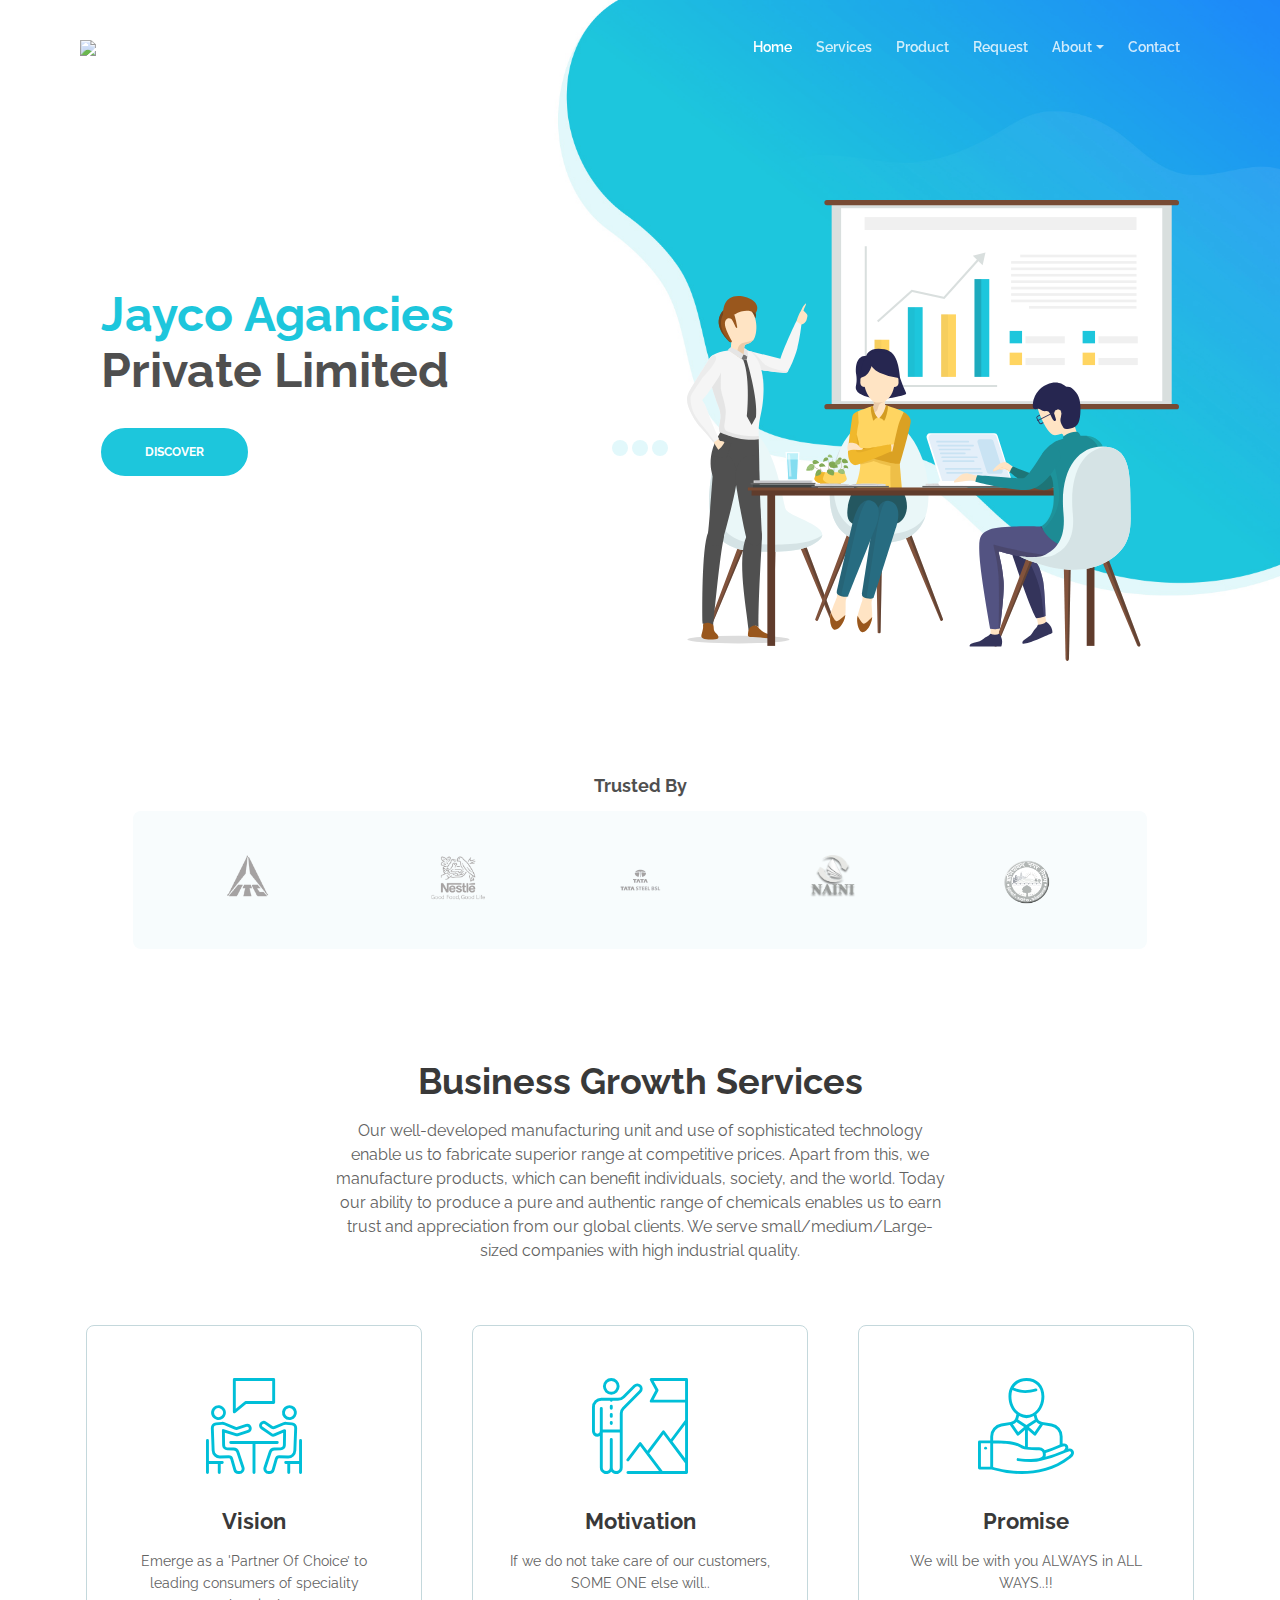
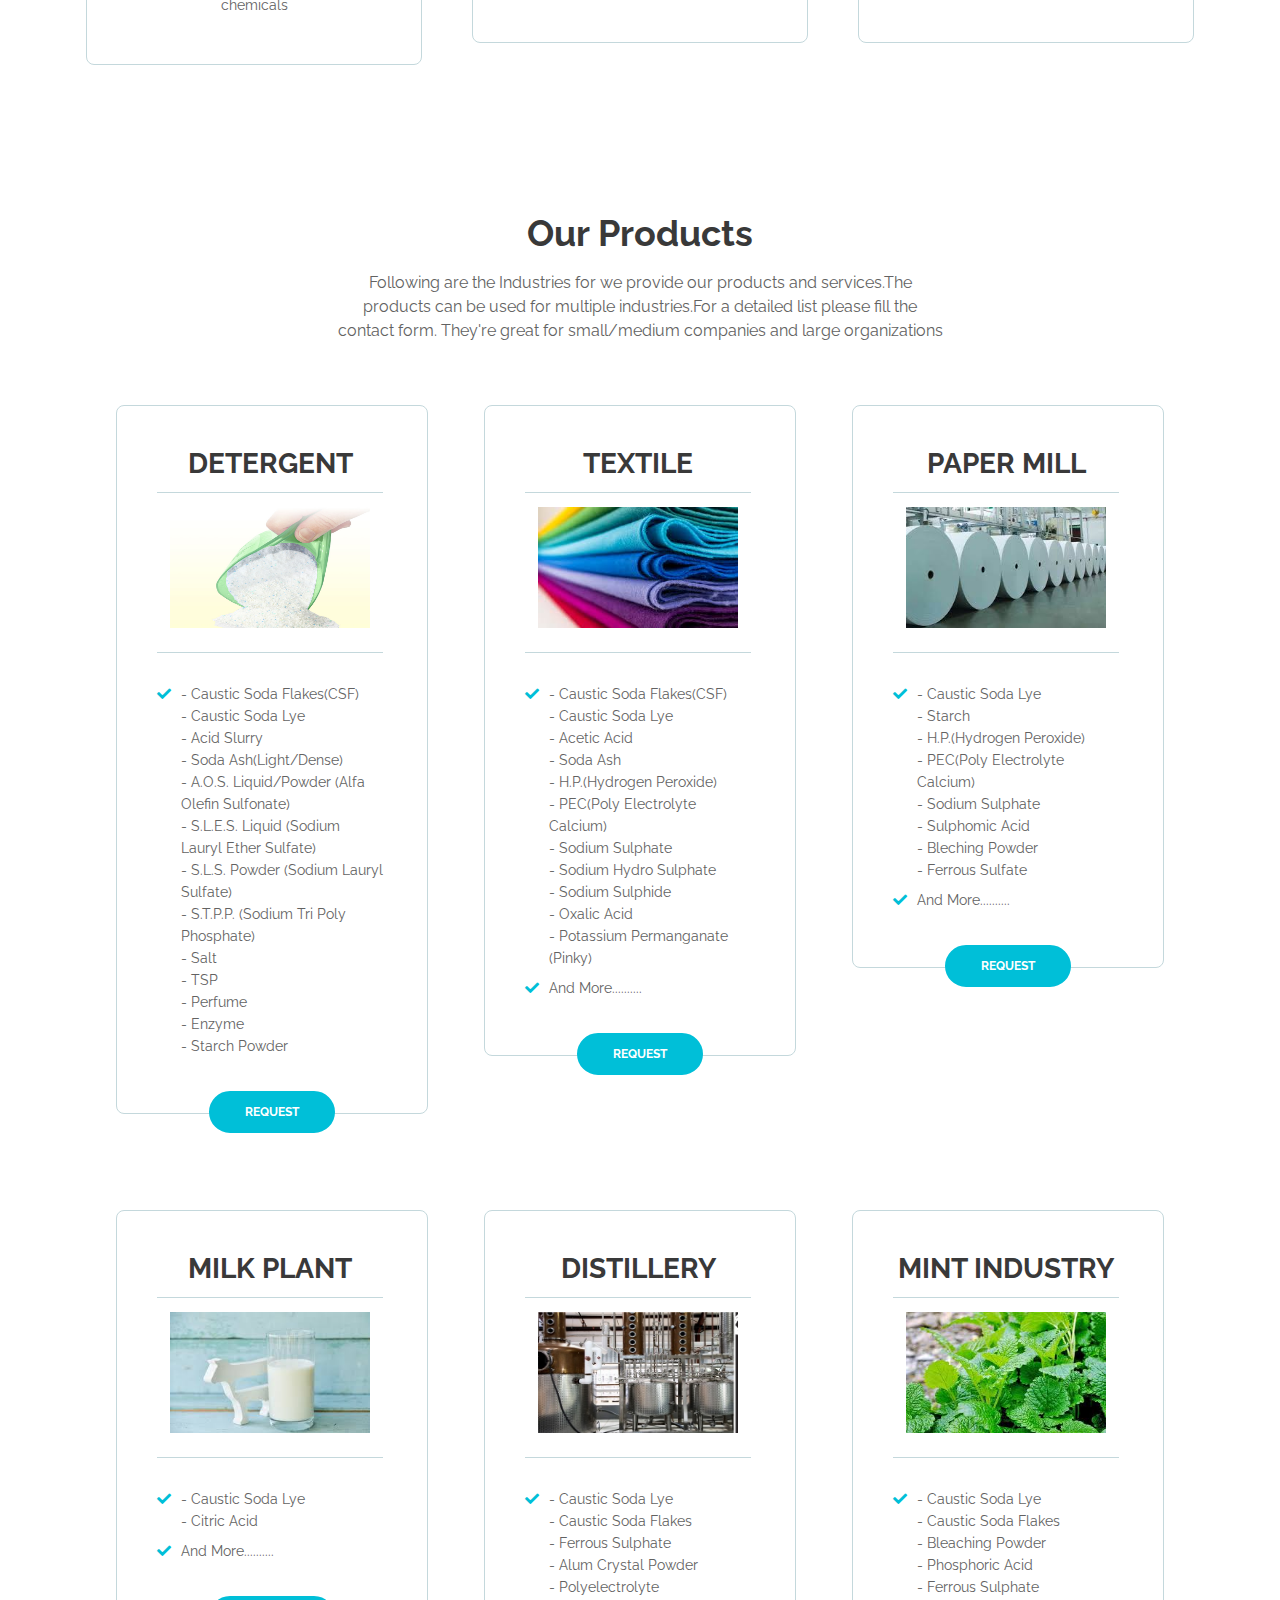
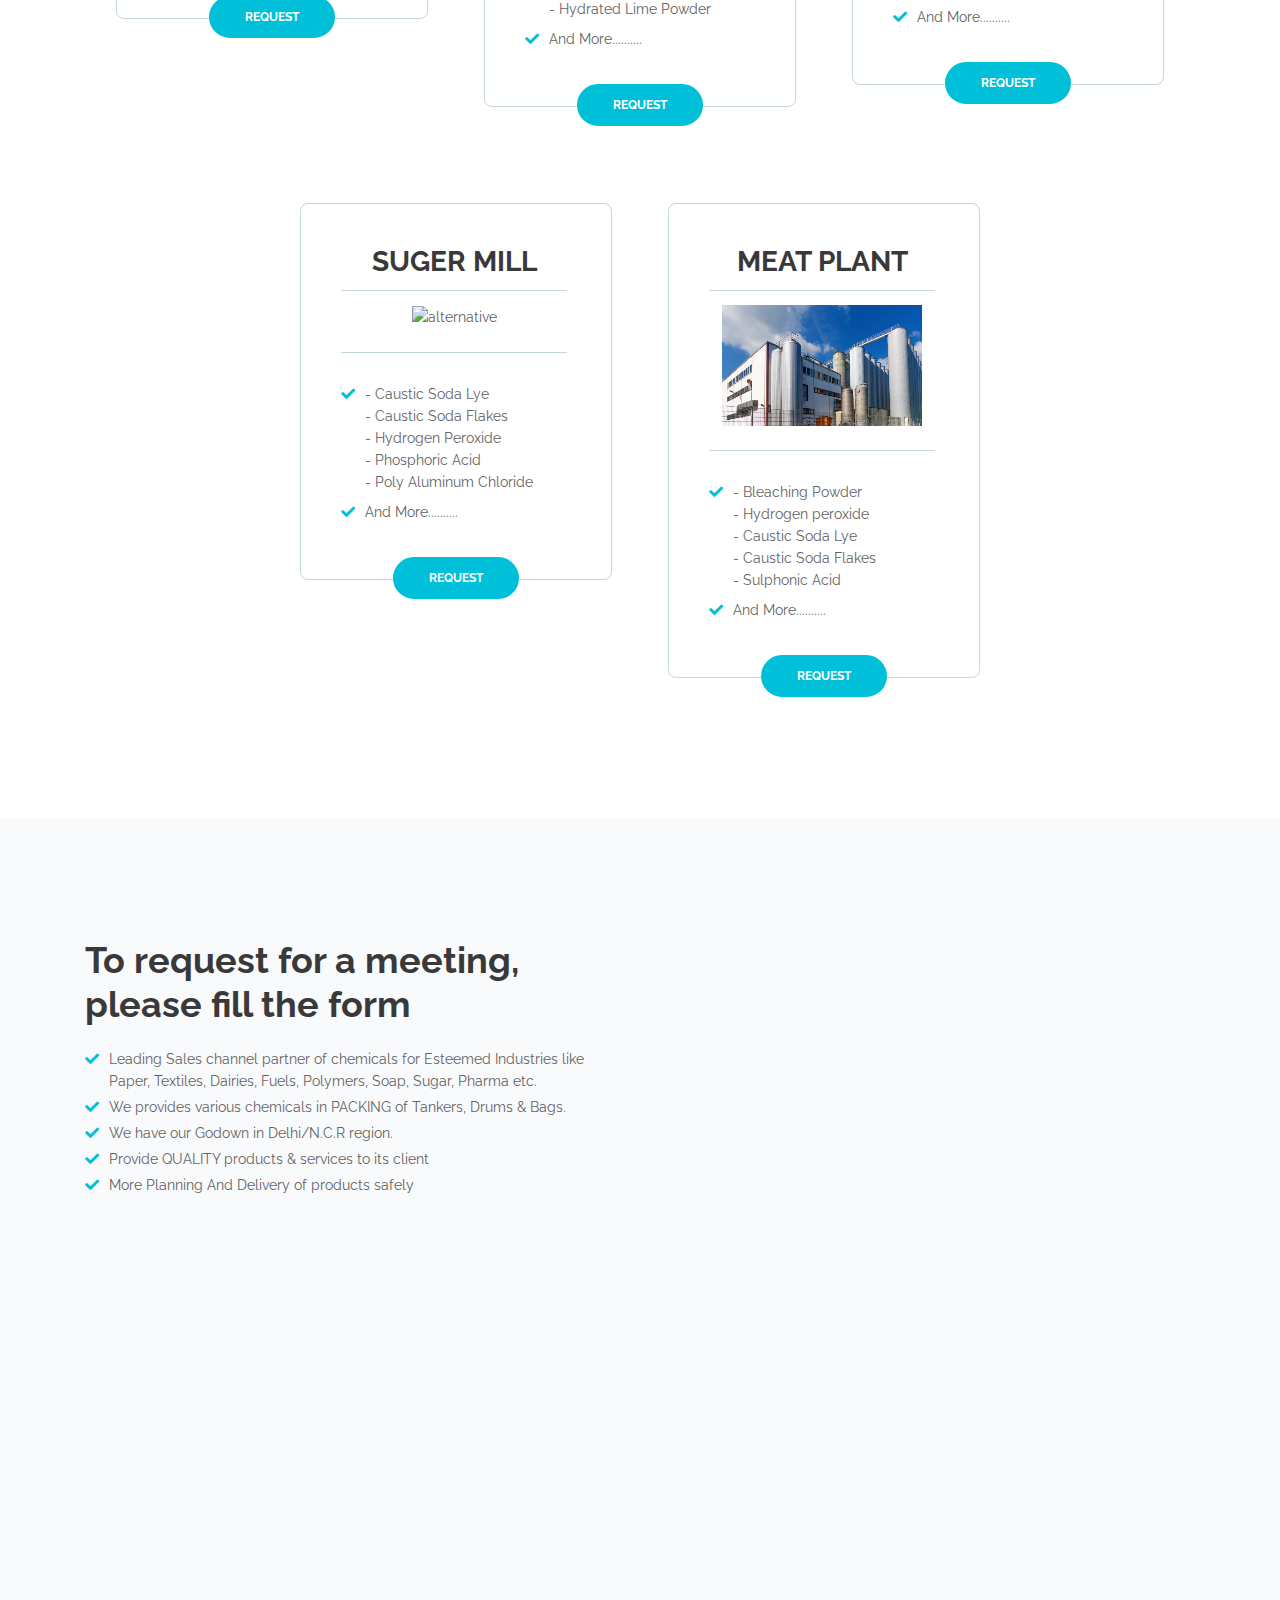
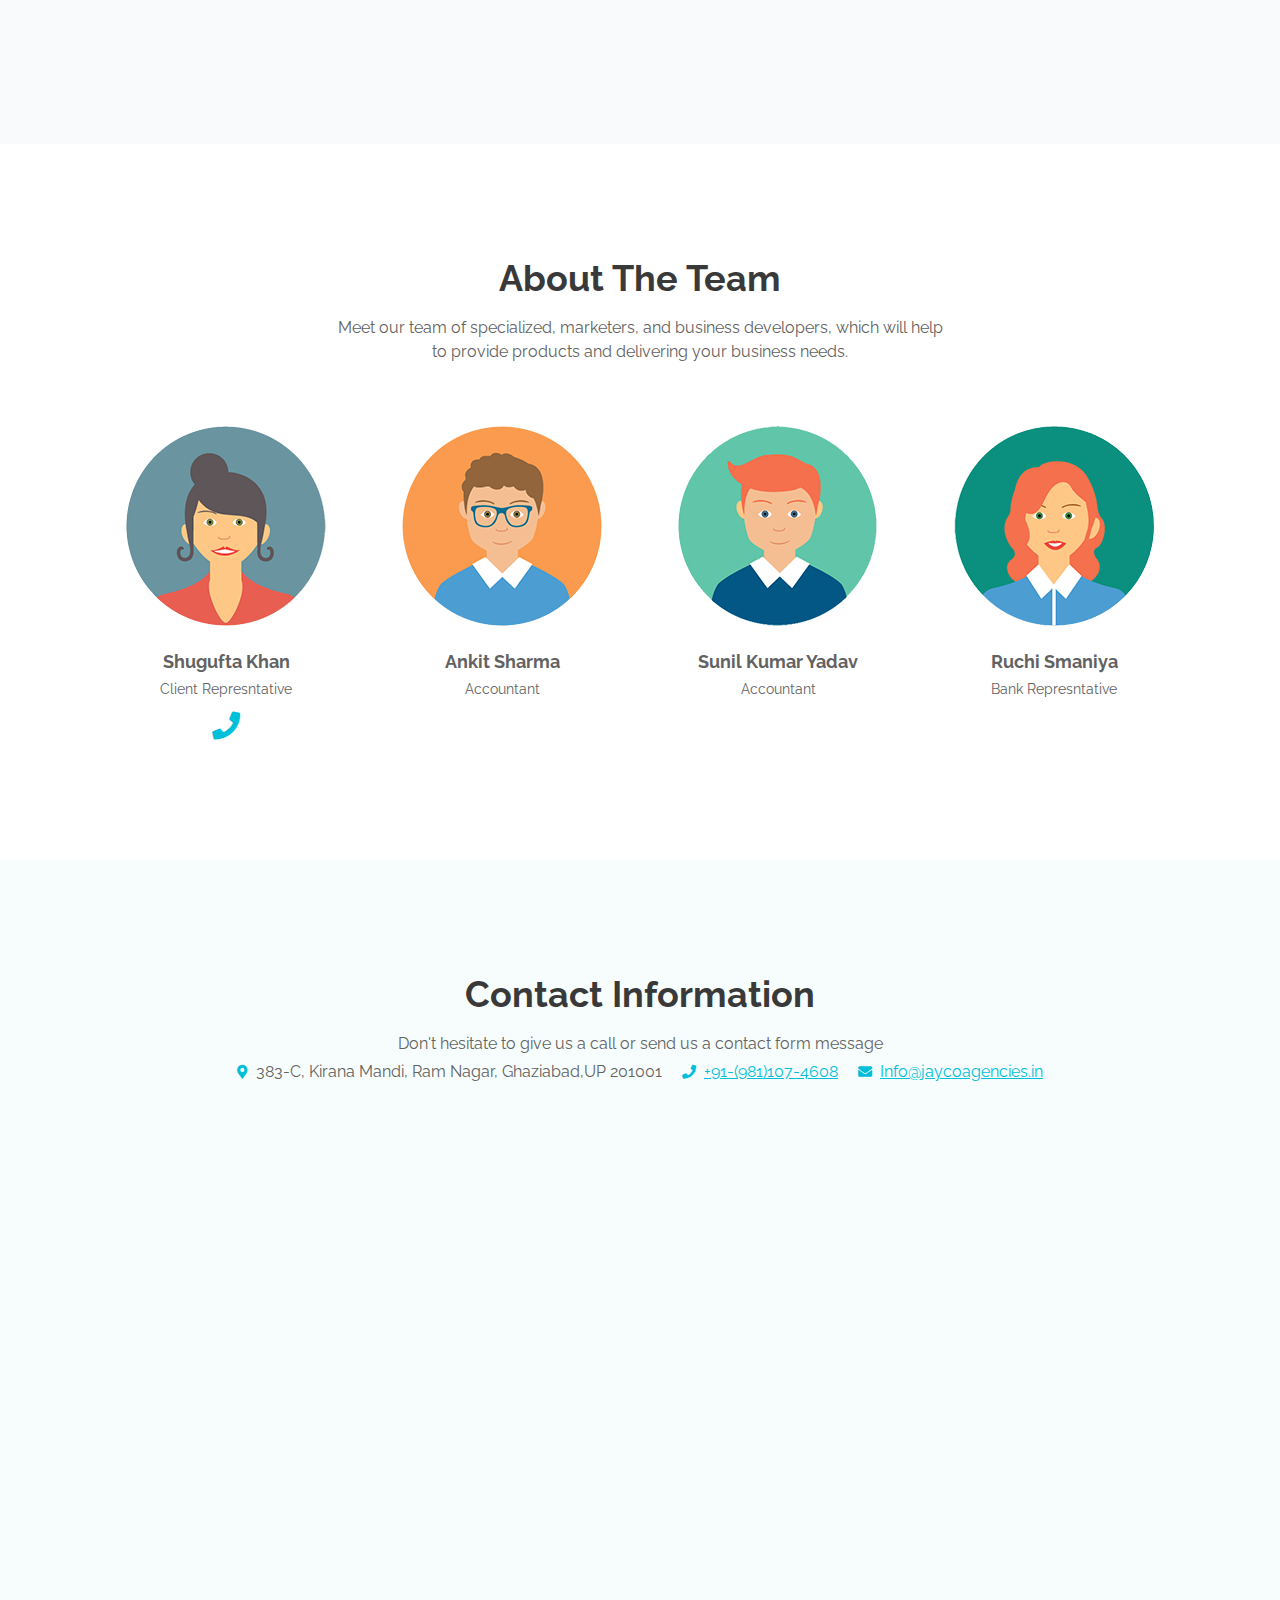
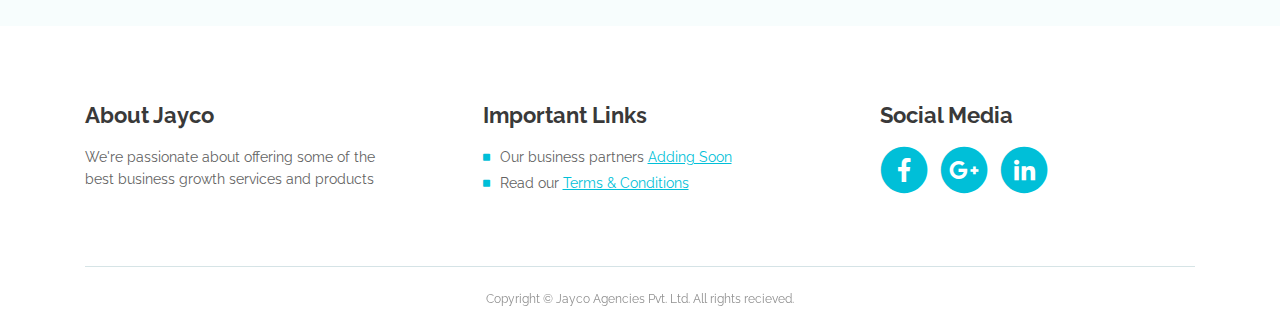
==== commit 8b0b11fc: "added linkedin link" ====
--- a/index.html
+++ b/index.html
@@ -5,8 +5,8 @@
     <meta name="viewport" content="width=device-width, initial-scale=1, shrink-to-fit=no">
     
     <!-- SEO Meta Tags -->
-    <meta name="description" content="Create a stylish landing page for your business startup and get leads for the offered services with this free HTML landing page template.">
-    <meta name="author" content="Inovatik">
+    <meta name="description" content="Chemical Traders & Manufacture.">
+    <meta name="author" content="jaycoagencies">
 
     <!-- OG Meta Tags to improve the way the post looks when you share the page on LinkedIn, Facebook, Google+ -->
 	<meta property="og:site_name" content="" /> <!-- website name -->
@@ -90,12 +90,12 @@
                 </li>
             </ul>
             <span class="nav-item social-icons">
-                <span class="fa-stack">
-                    <a href="#your-link">
-                        <i class="fas fa-circle fa-stack-2x facebook"></i>
-                        <i class="fab fa-facebook-f fa-stack-1x"></i>
+                <!-- <span class="fa-stack">
+                    <a href="#https://www.linkedin.com/company/jayco-agencies/" target="_blank">
+                        <i class="fas fa-circle fa-stack-2x linkedin"></i>
+                        <i class="fab fa-linkedin-in fa-stack-1x"></i>
                     </a>
-                </span>
+                </span> -->
                 <!-- <span class="fa-stack">
                     <a href="#your-link">
                         <i class="fas fa-circle fa-stack-2x twitter"></i>
@@ -502,7 +502,7 @@
                             <hr class="cell-divide-hr">
                             <ul class="list-unstyled li-space-lg">
                                 <li class="media">
-                                    <i class="fas fa-check"></i><div class="media-body">- Caustic Soda Lye<br>- Caustic Soda Flakes<br>- Bleaching Powder<br>- Phosphoric Acid<br>- Ferrous</div>
+                                    <i class="fas fa-check"></i><div class="media-body">- Caustic Soda Lye<br>- Caustic Soda Flakes<br>- Bleaching Powder<br>- Phosphoric Acid<br>- Ferrous Sulphate</div>
                                 </li>
                                 <li class="media">
                                     <i class="fas fa-check"></i><div class="media-body">And More..........</div>     
@@ -514,7 +514,29 @@
                         </div>
                     </div> <!-- end of card -->
                     <!-- end of card -->
-
+                    <!-- Card-->
+                    <div class="card">
+                        <div class="card-body">
+                            <div class="card-title">SUGER MILL</div>
+                            <!-- <div class="card-subtitle">Must have for large companies</div> -->
+                            <hr class="cell-divide-hr">
+                            <div class="price">
+                                <img class="card-image" src="images/suger.jpg" alt="alternative" width="200" height="121">
+                            </div>
+                            <hr class="cell-divide-hr">
+                            <ul class="list-unstyled li-space-lg">
+                                <li class="media">
+                                    <i class="fas fa-check"></i><div class="media-body">- Caustic Soda Lye<br>- Caustic Soda Flakes<br>- Hydrogen Peroxide<br>- Phosphoric Acid<br>- Poly Aluminum Chloride</div>
+                                </li>
+                                <li class="media">
+                                    <i class="fas fa-check"></i><div class="media-body">And More..........</div>     
+                                </li>
+                            </ul>
+                            <div class="button-wrapper">
+                                <a class="btn-solid-reg page-scroll" href="#request">REQUEST</a>
+                            </div>
+                        </div>
+                    </div> <!-- end of card -->
                     <!-- Card-->
                     <div class="card">
                         <!-- <div class="label">
@@ -530,7 +552,7 @@
                             <hr class="cell-divide-hr">
                             <ul class="list-unstyled li-space-lg">
                                 <li class="media">
-                                    <i class="fas fa-check"></i><div class="media-body">- Bleaching Powder<br>- Caustic Soda Lye<br>- Caustic Soda Flakes<br>- Sulphonic Acid</div>
+                                    <i class="fas fa-check"></i><div class="media-body">- Bleaching Powder<br>- Hydrogen peroxide<br>- Caustic Soda Lye<br>- Caustic Soda Flakes<br>- Sulphonic Acid</div>
                                 </li>
                                 <li class="media">
                                     <i class="fas fa-check"></i><div class="media-body">And More..........</div>     
@@ -775,7 +797,7 @@
                             </a>
                         </span> -->
                         <span class="fa-stack">
-                            <a href="#your-link">
+                            <a href="https://www.linkedin.com/company/jayco-agencies/" target="_blank">
                                 <i class="fas fa-circle fa-stack-2x"></i>
                                 <i class="fab fa-linkedin-in fa-stack-1x"></i>
                             </a>
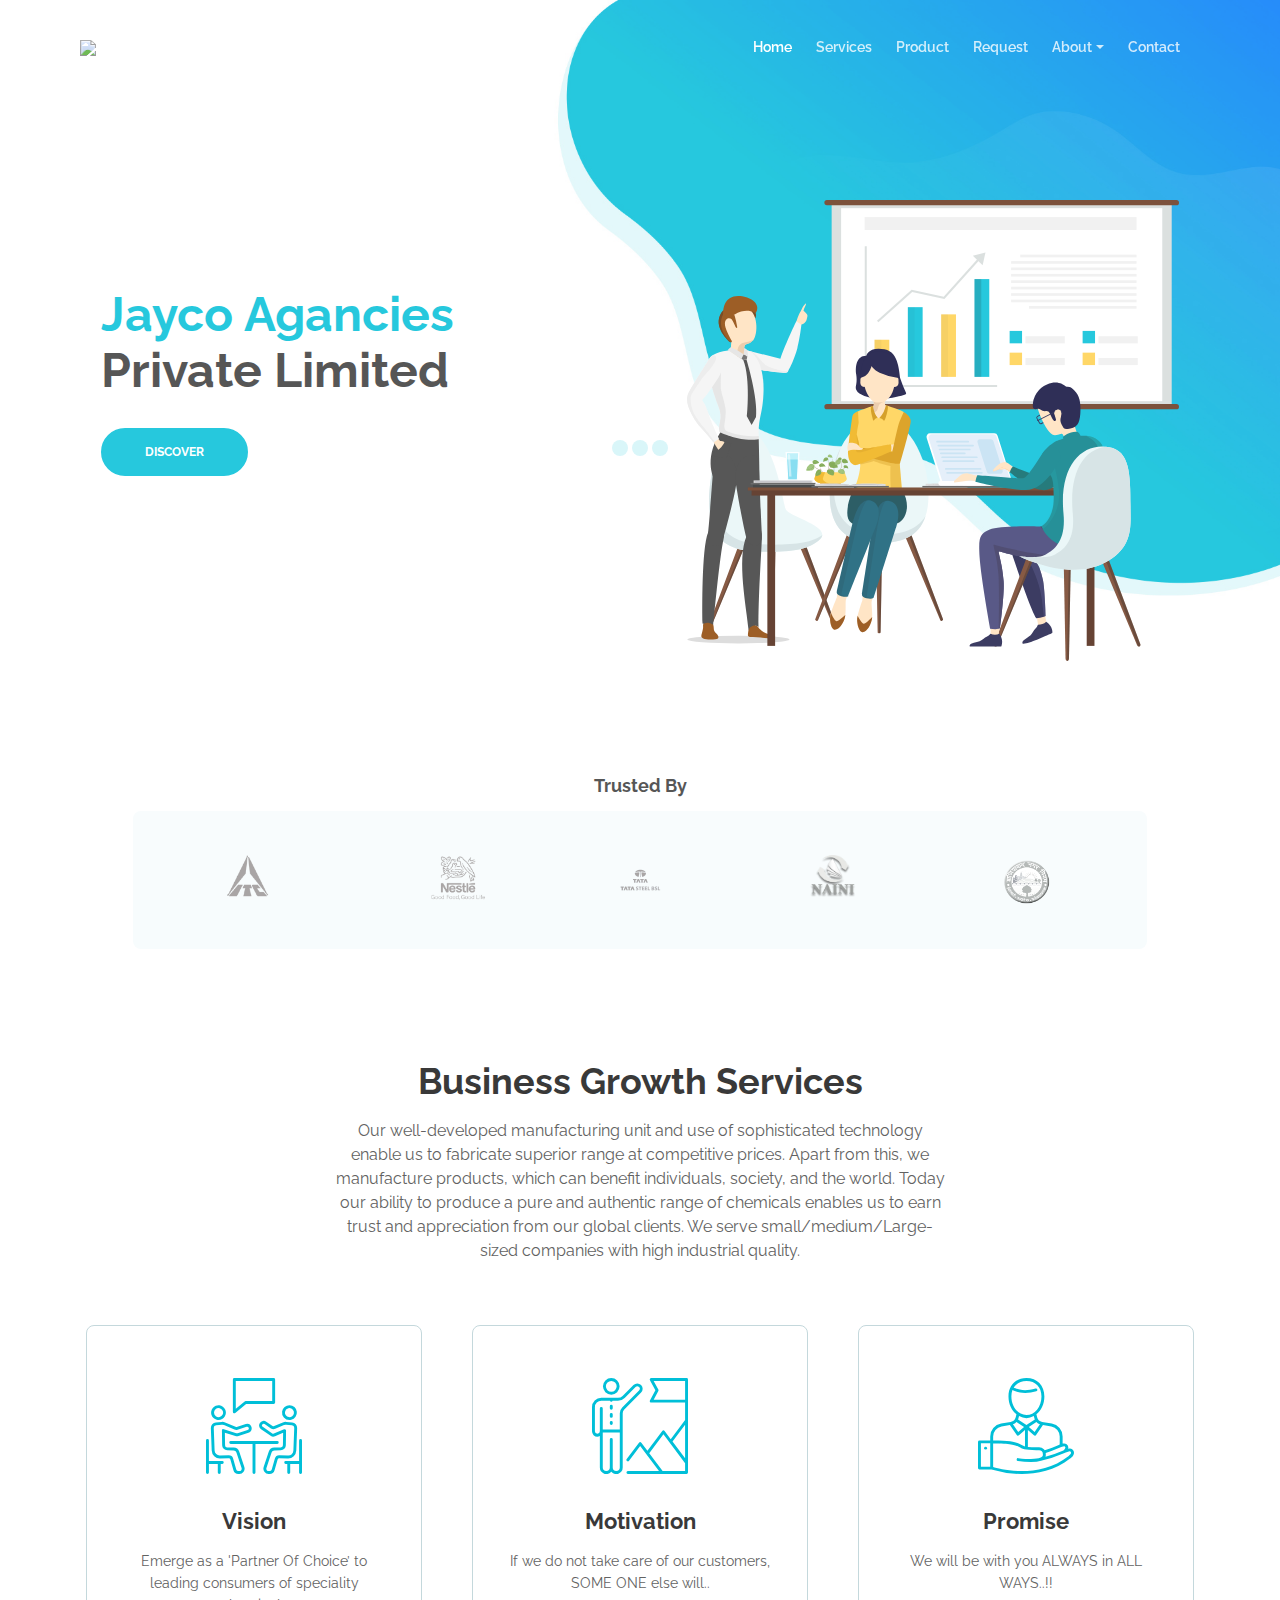
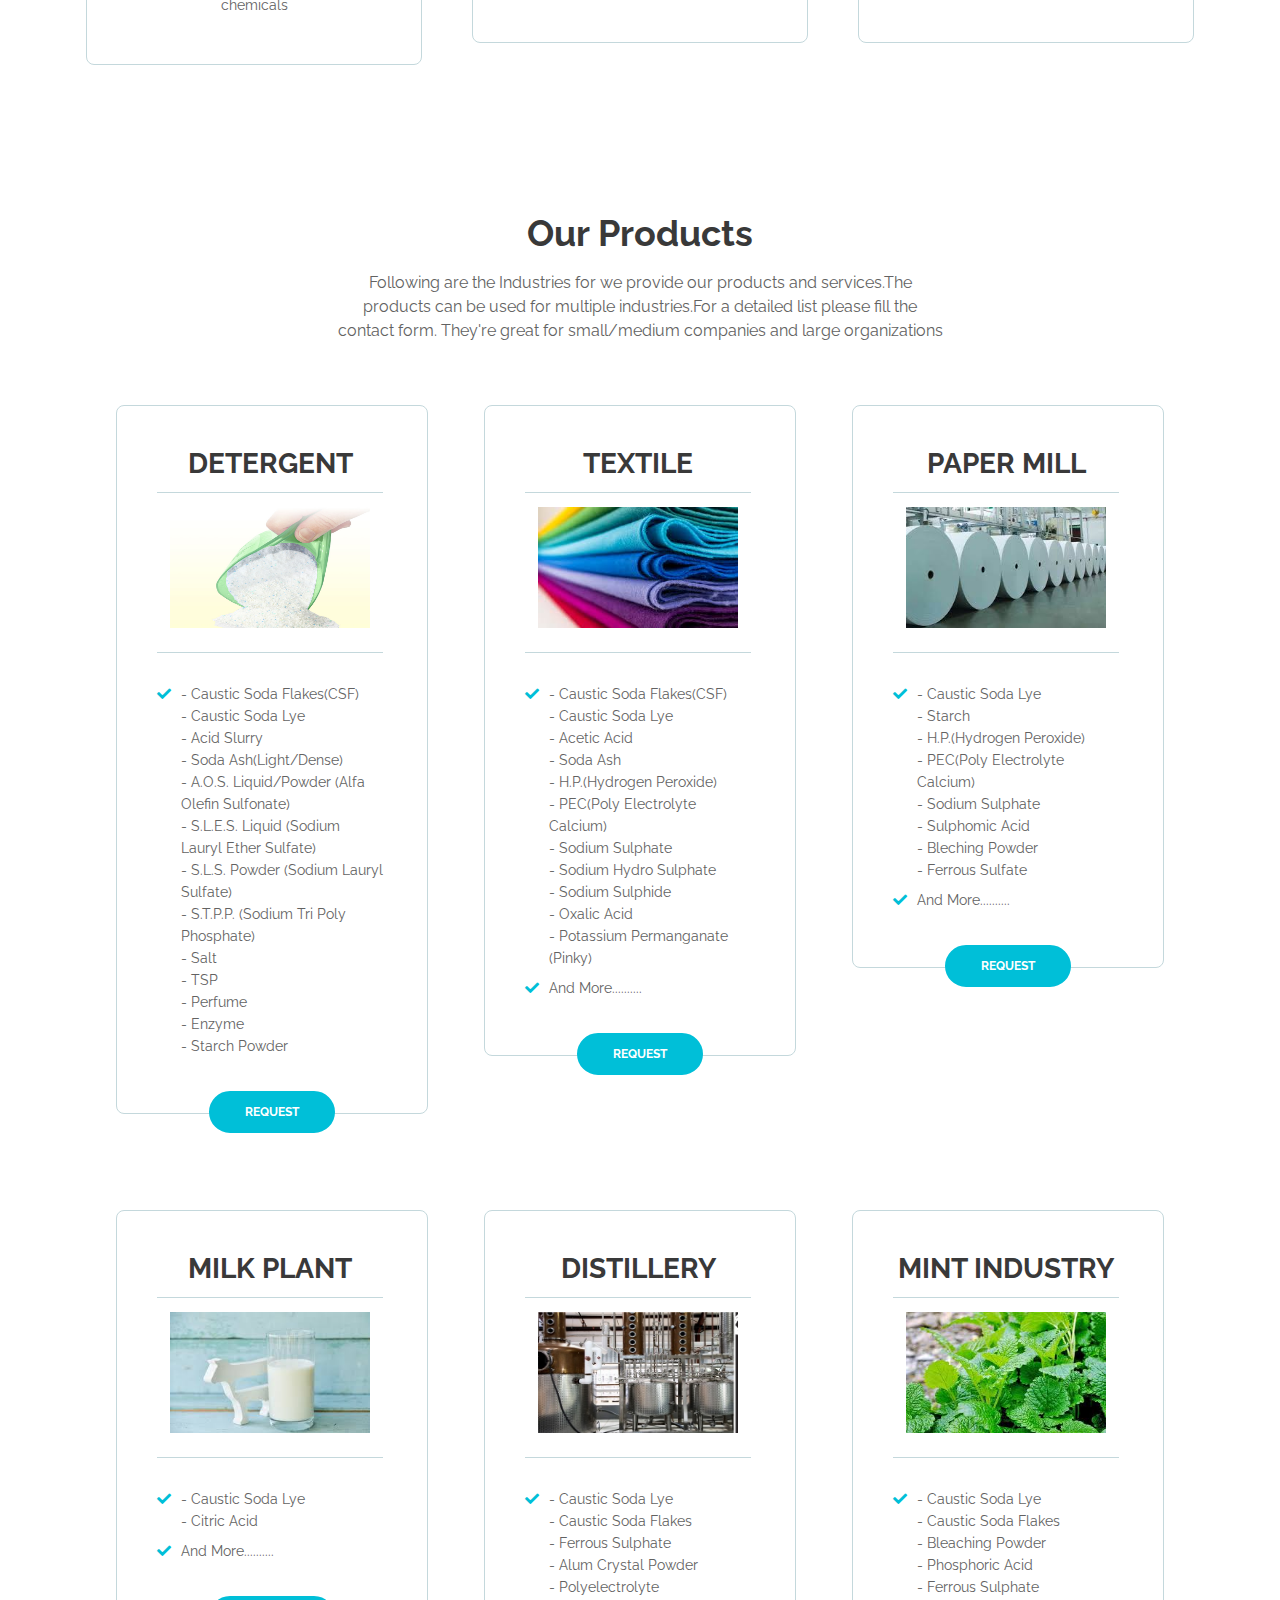
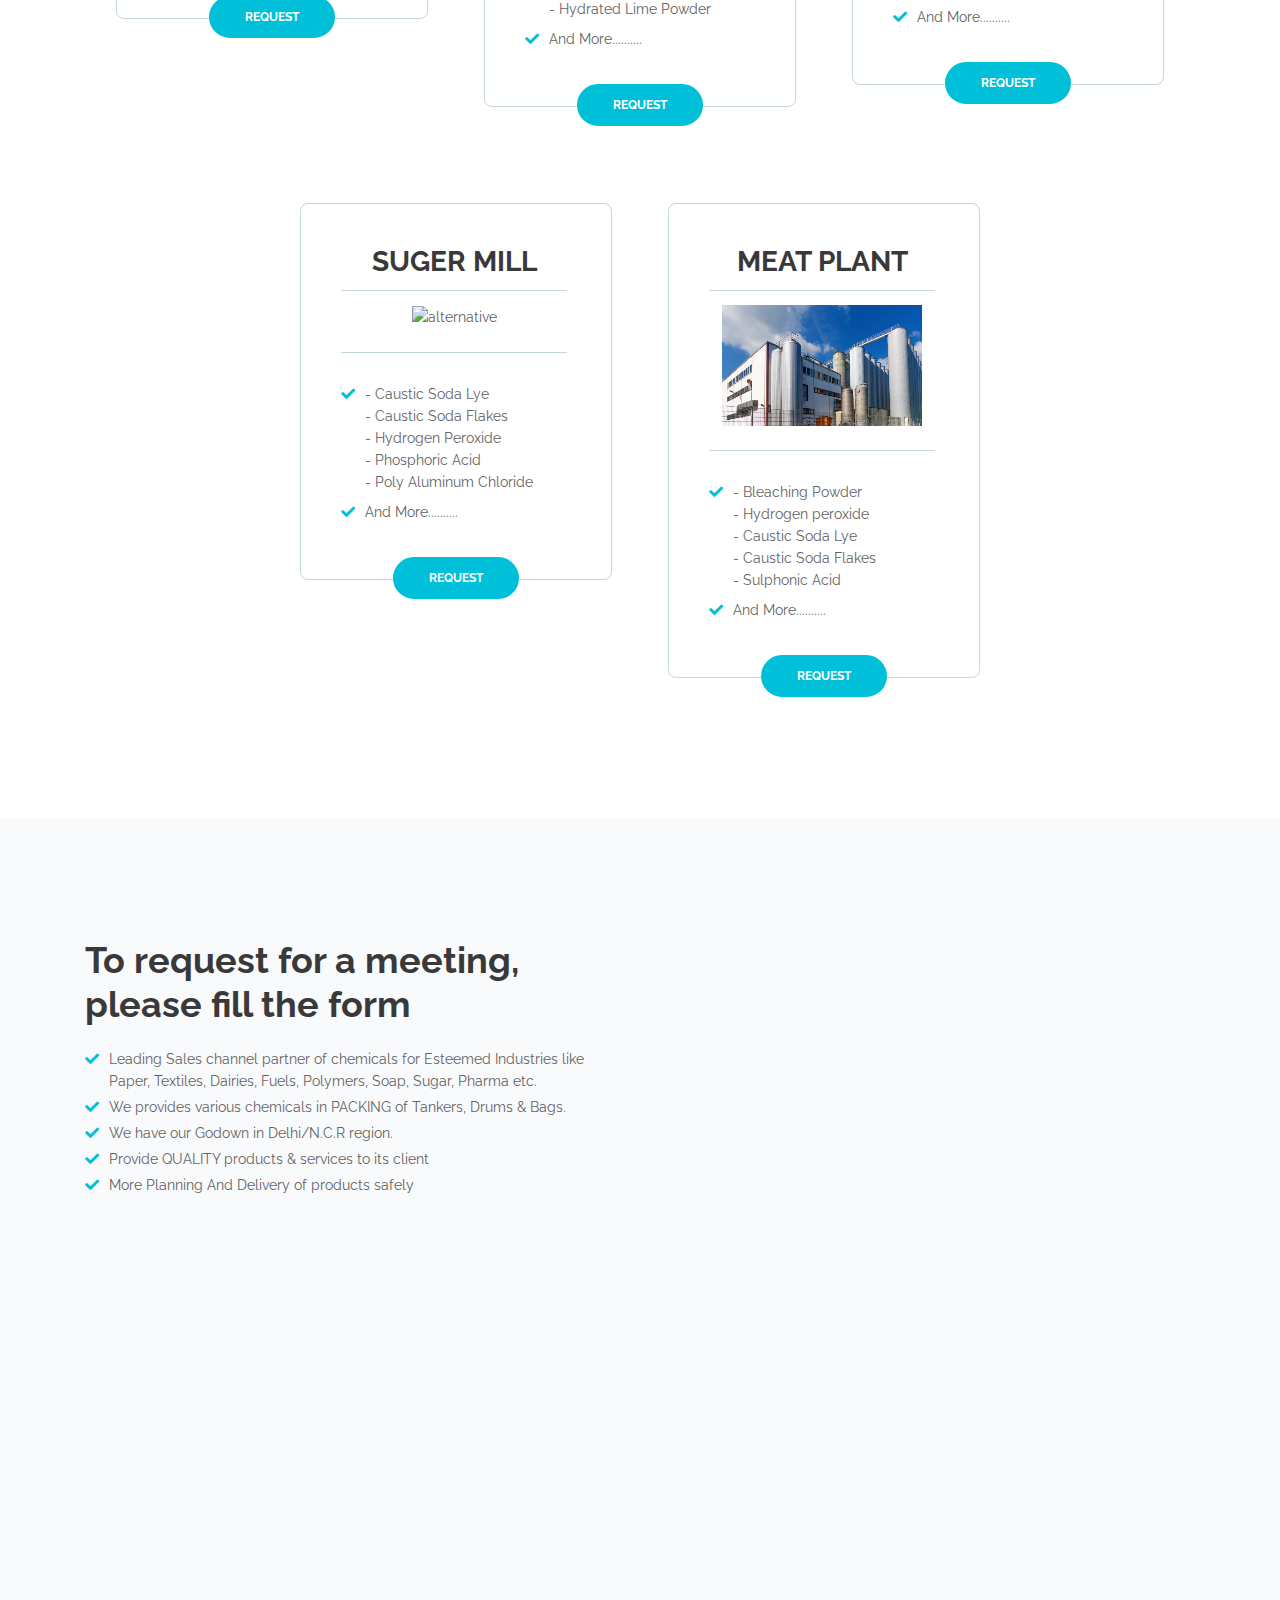
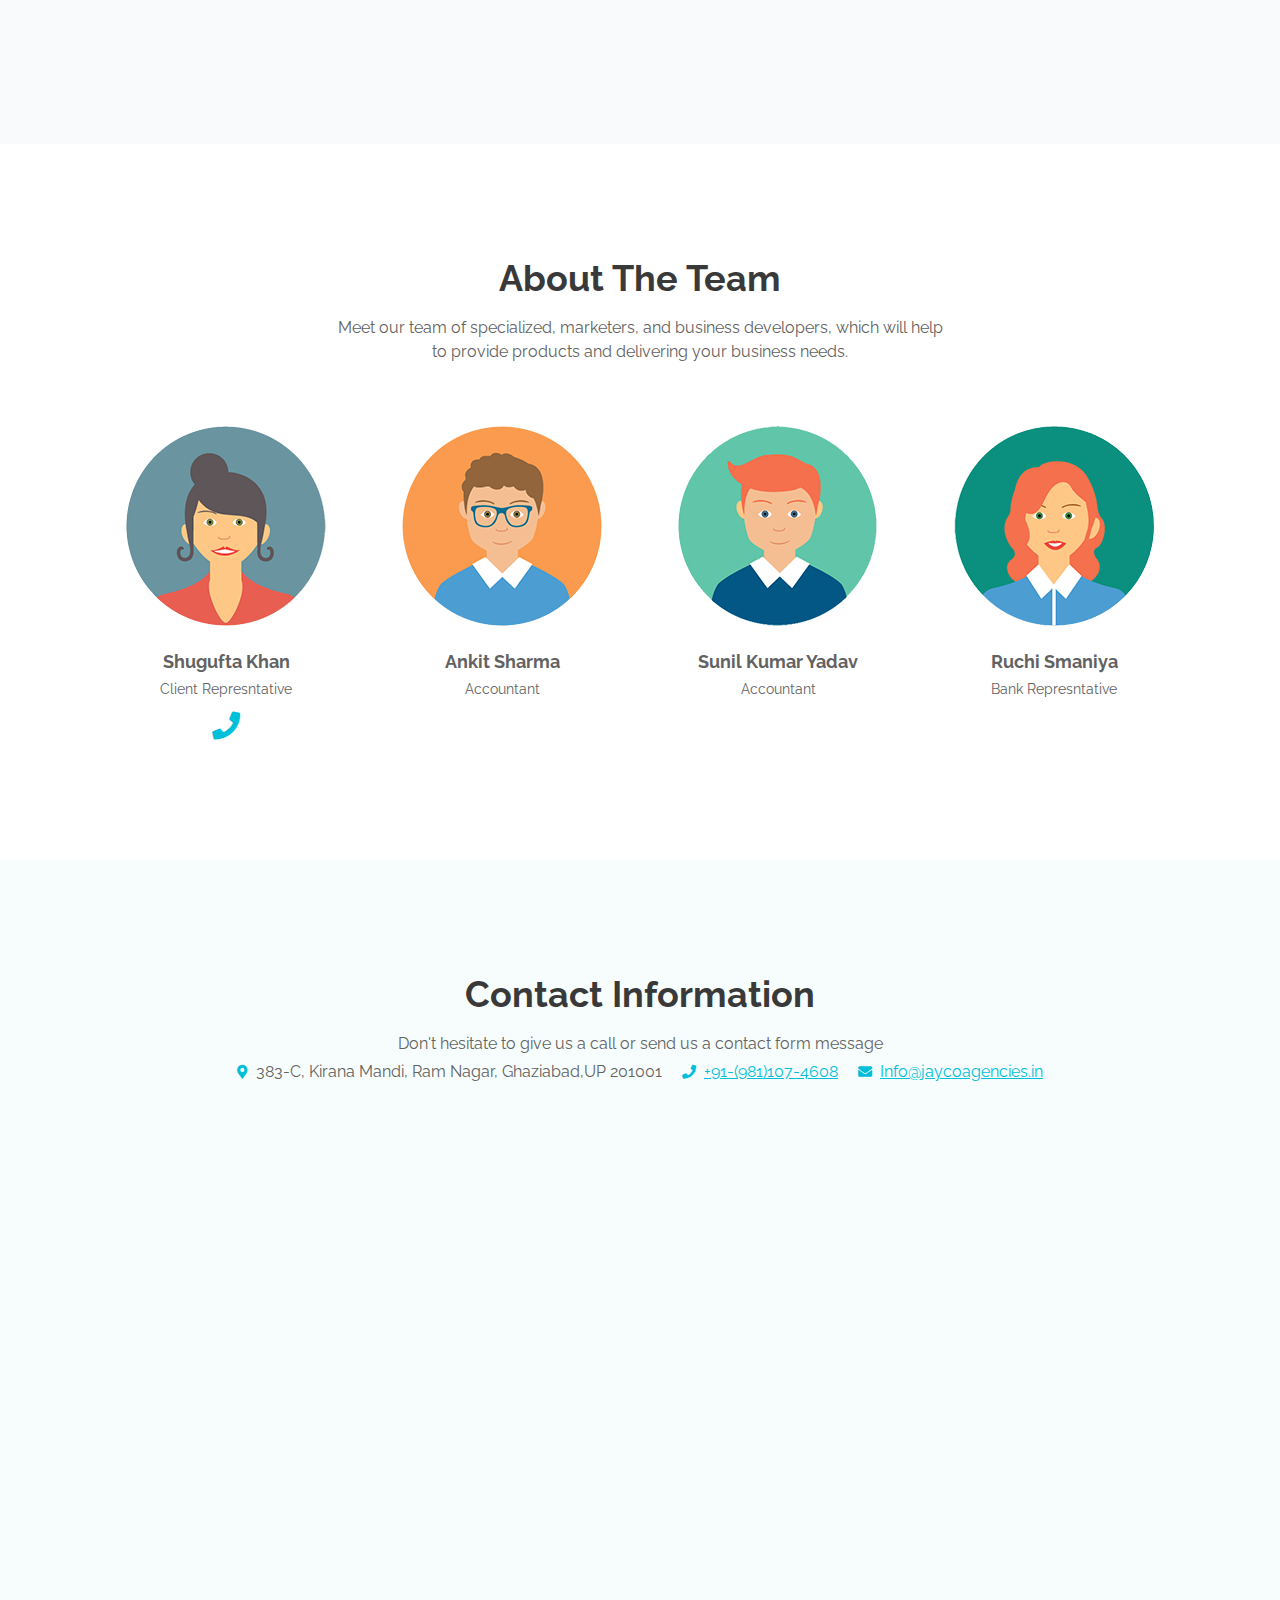
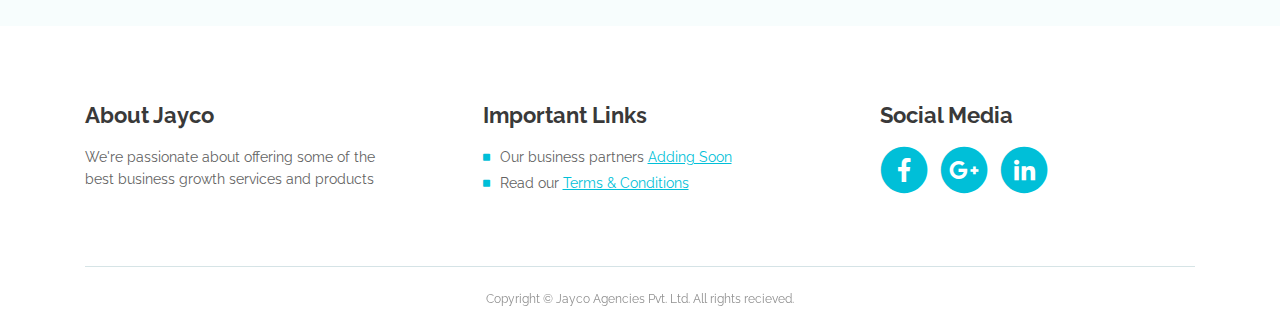
==== commit 2aceaf70: "Update index.html" ====
--- a/index.html
+++ b/index.html
@@ -50,7 +50,7 @@
         <!-- <a class="navbar-brand logo-text page-scroll" href="index.html">Evolo</a> -->
 
         <!-- Image Logo -->
-        <a class="navbar-brand logo-image" href="index.html"><img src="images/" alt="alternative"></a>
+        <a class="navbar-brand logo-image" href="index"><img src="images/" alt="alternative"></a>
         
         <!-- Mobile Menu Toggle Button -->
         <button class="navbar-toggler" type="button" data-toggle="collapse" data-target="#navbarsExampleDefault" aria-controls="navbarsExampleDefault" aria-expanded="false" aria-label="Toggle navigation">
@@ -78,7 +78,7 @@
                 <li class="nav-item dropdown">
                     <a class="nav-link dropdown-toggle page-scroll" href="#about" id="navbarDropdown" role="button" aria-haspopup="true" aria-expanded="false">About</a>
                     <div class="dropdown-menu" aria-labelledby="navbarDropdown">
-                        <a class="dropdown-item" href="about-us.html"><span class="item-text">About Us</span></a>
+                        <a class="dropdown-item" href="about-us"><span class="item-text">About Us</span></a>
                         <!-- <div class="dropdown-items-divide-hr"></div>
                         <a class="dropdown-item" href="privacy-policy.html"><span class="item-text">Privacy Policy</span></a> -->
                     </div>
@@ -764,7 +764,7 @@
                             </li>
                             <li class="media">
                                 <i class="fas fa-square"></i>
-                                <div class="media-body">Read our <a class="turquoise" href="about-us.html">Terms & Conditions</a></div>
+                                <div class="media-body">Read our <a class="turquoise" href="about-us">Terms & Conditions</a></div>
                             </li>
                         </ul>
                     </div>
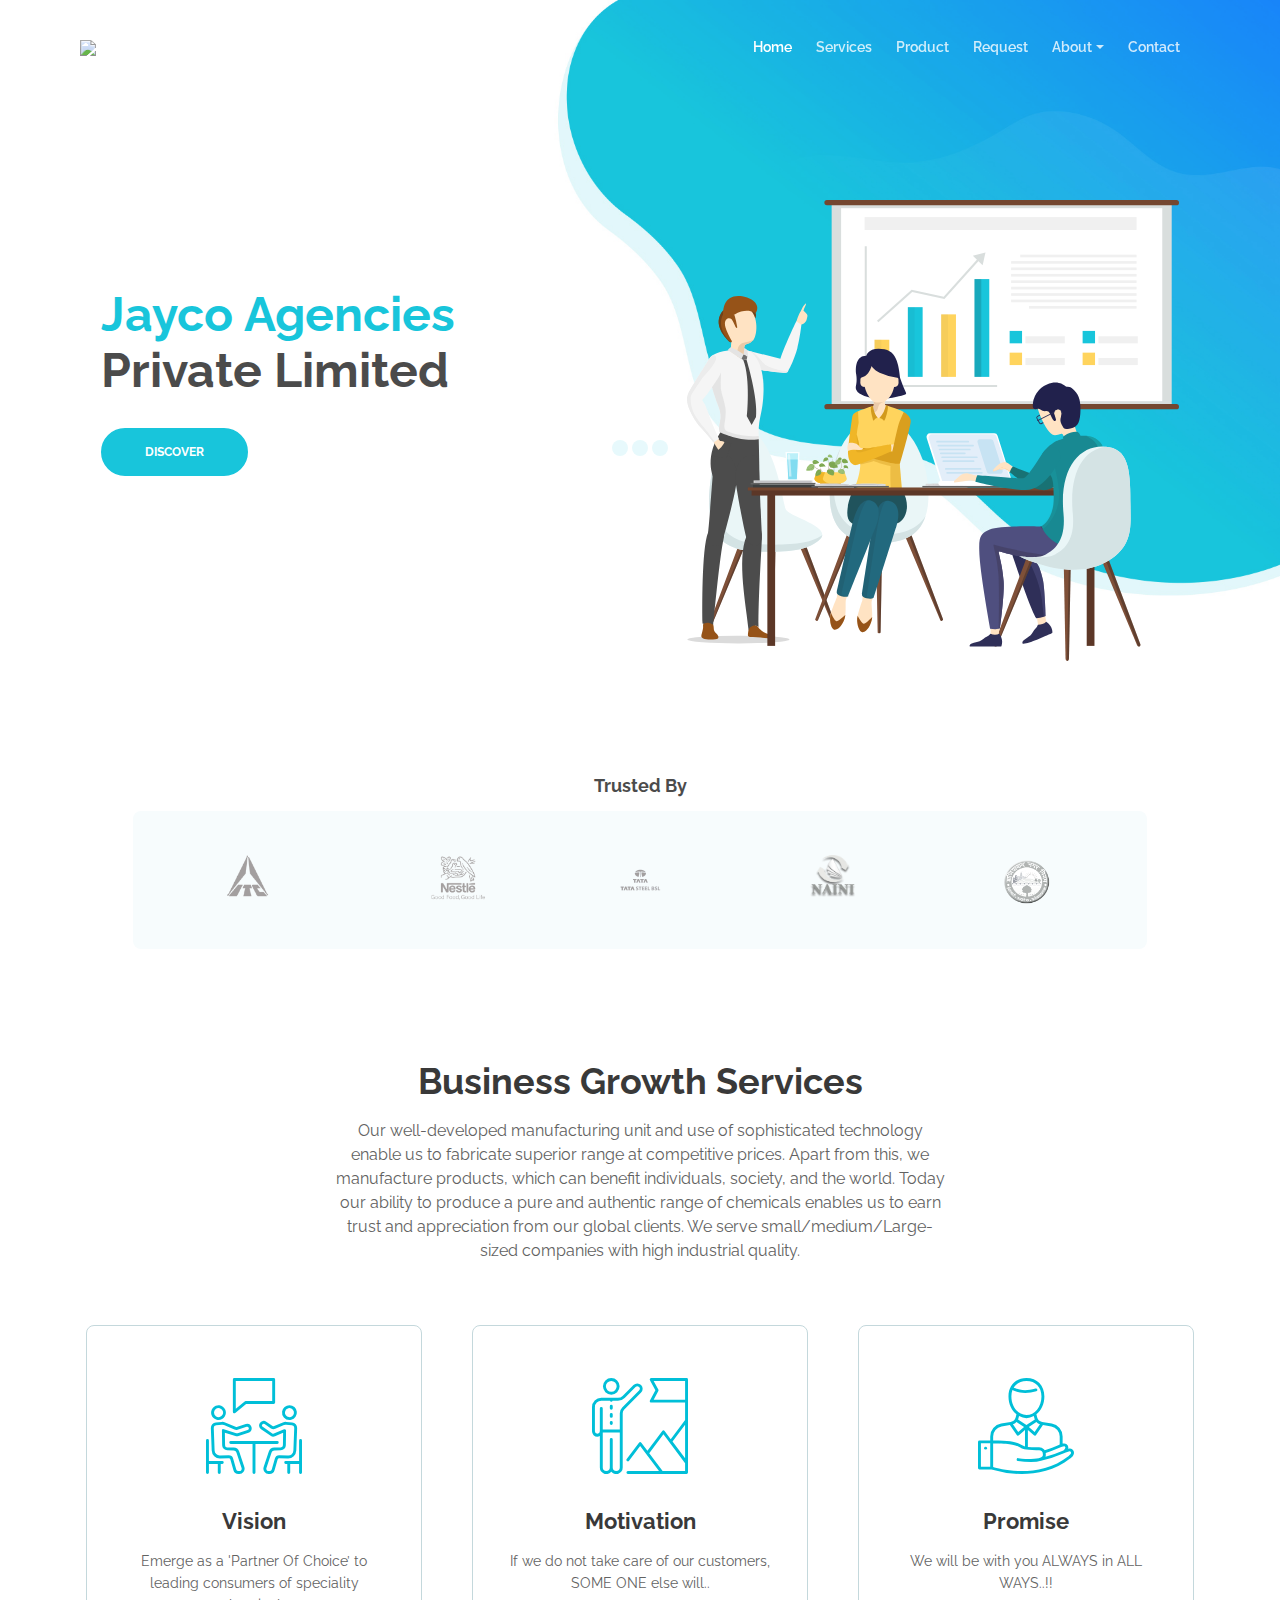
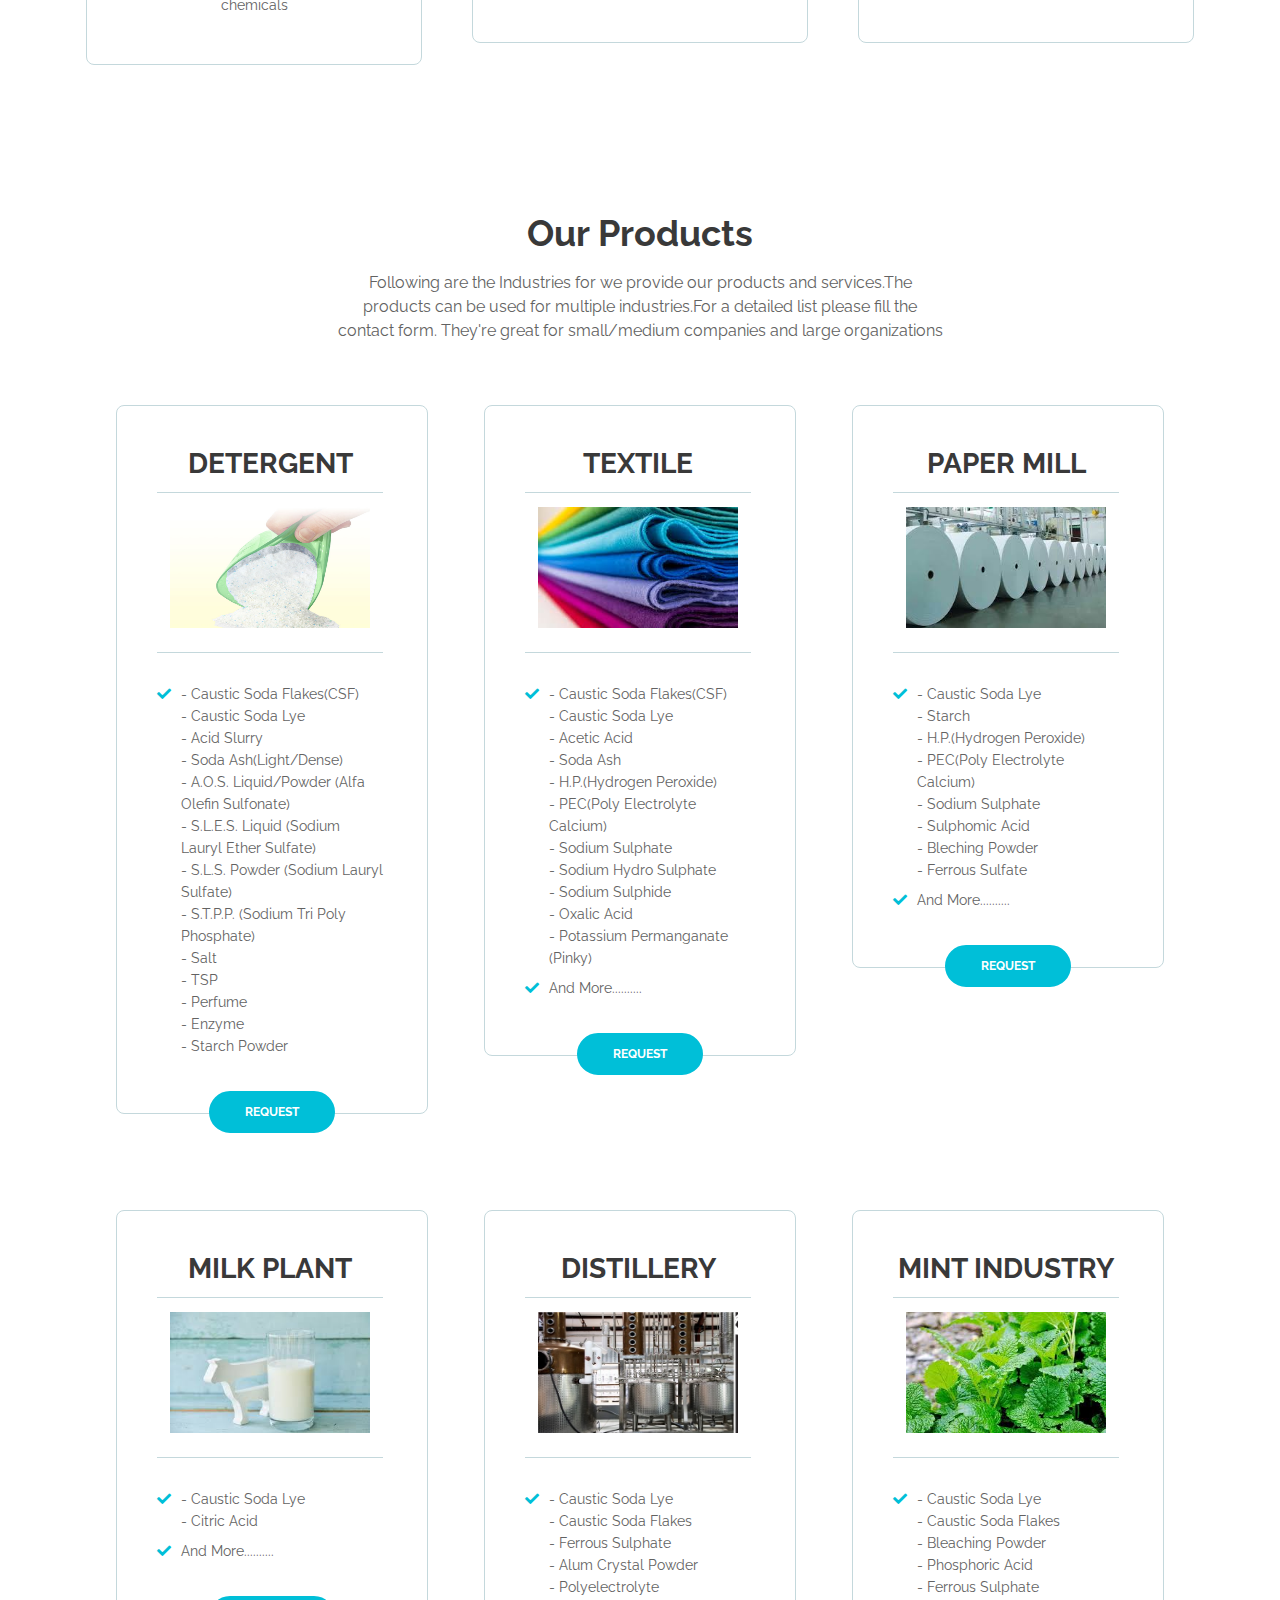
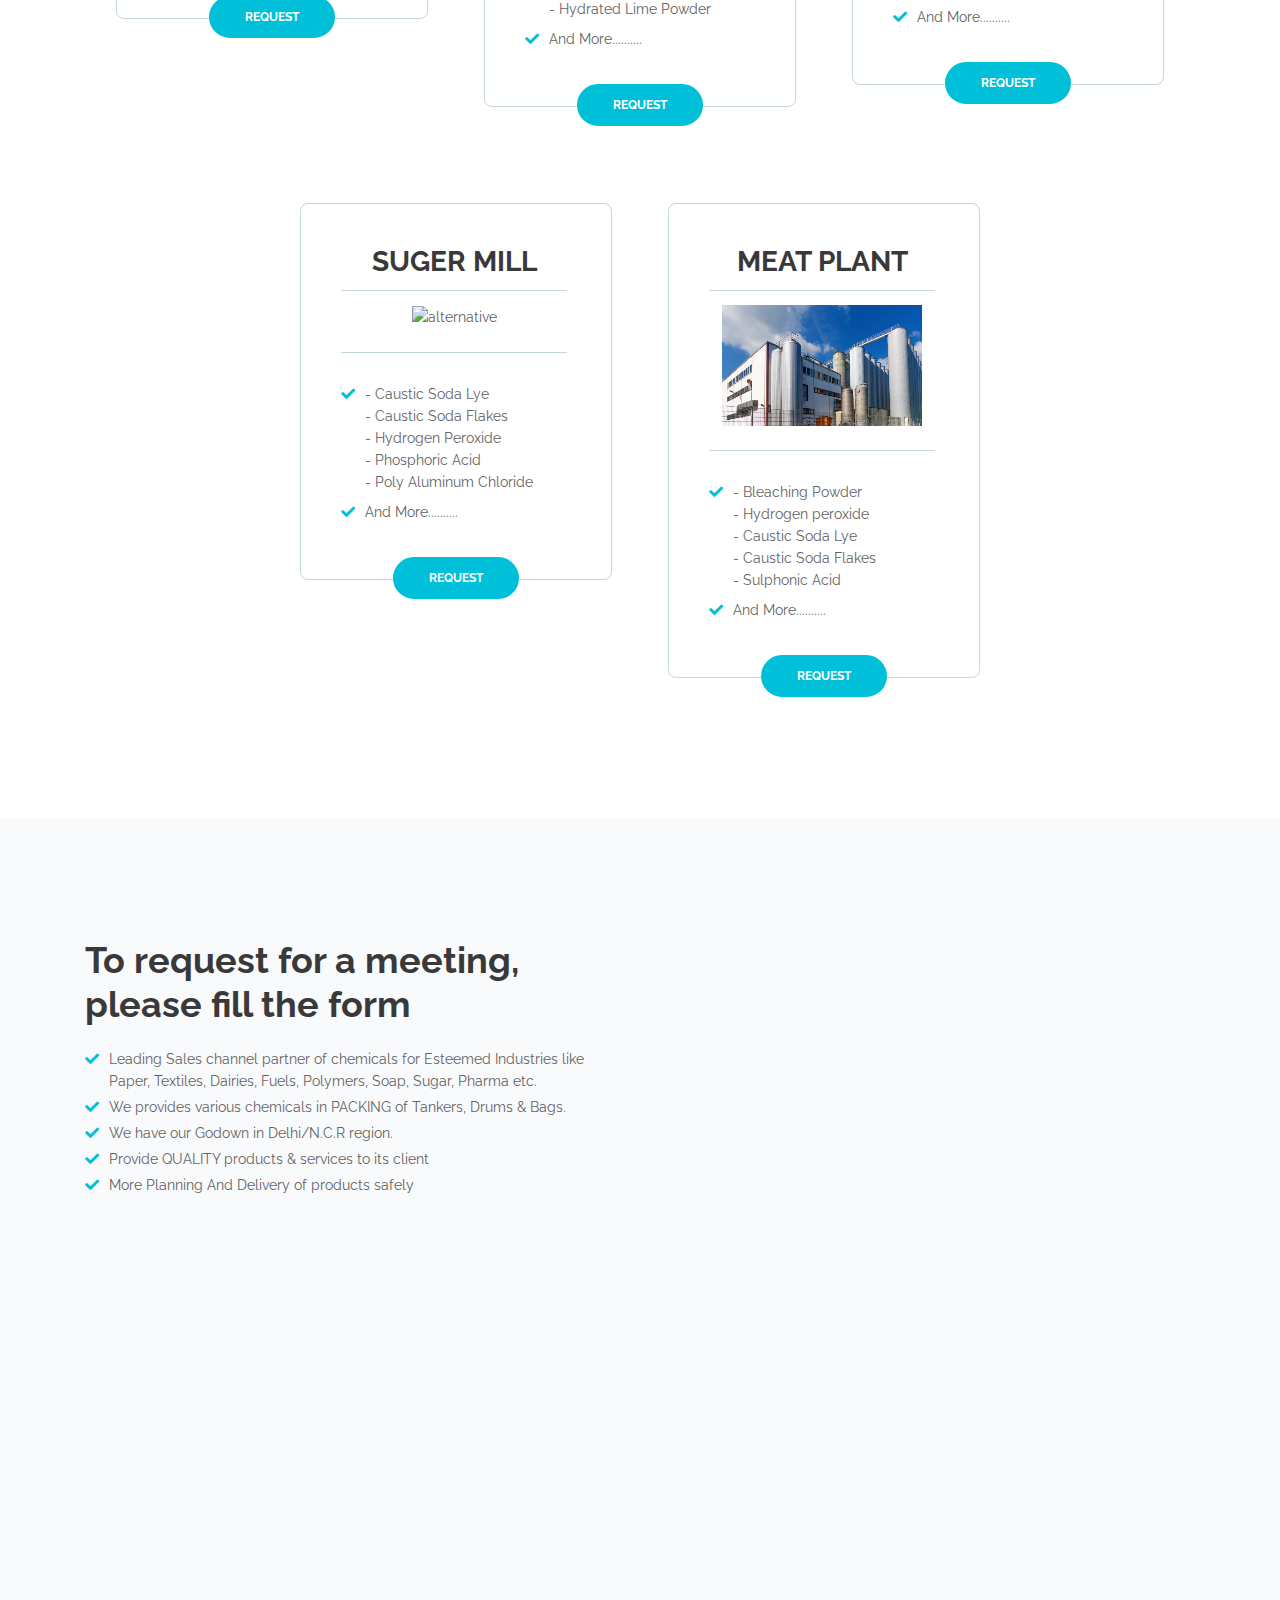
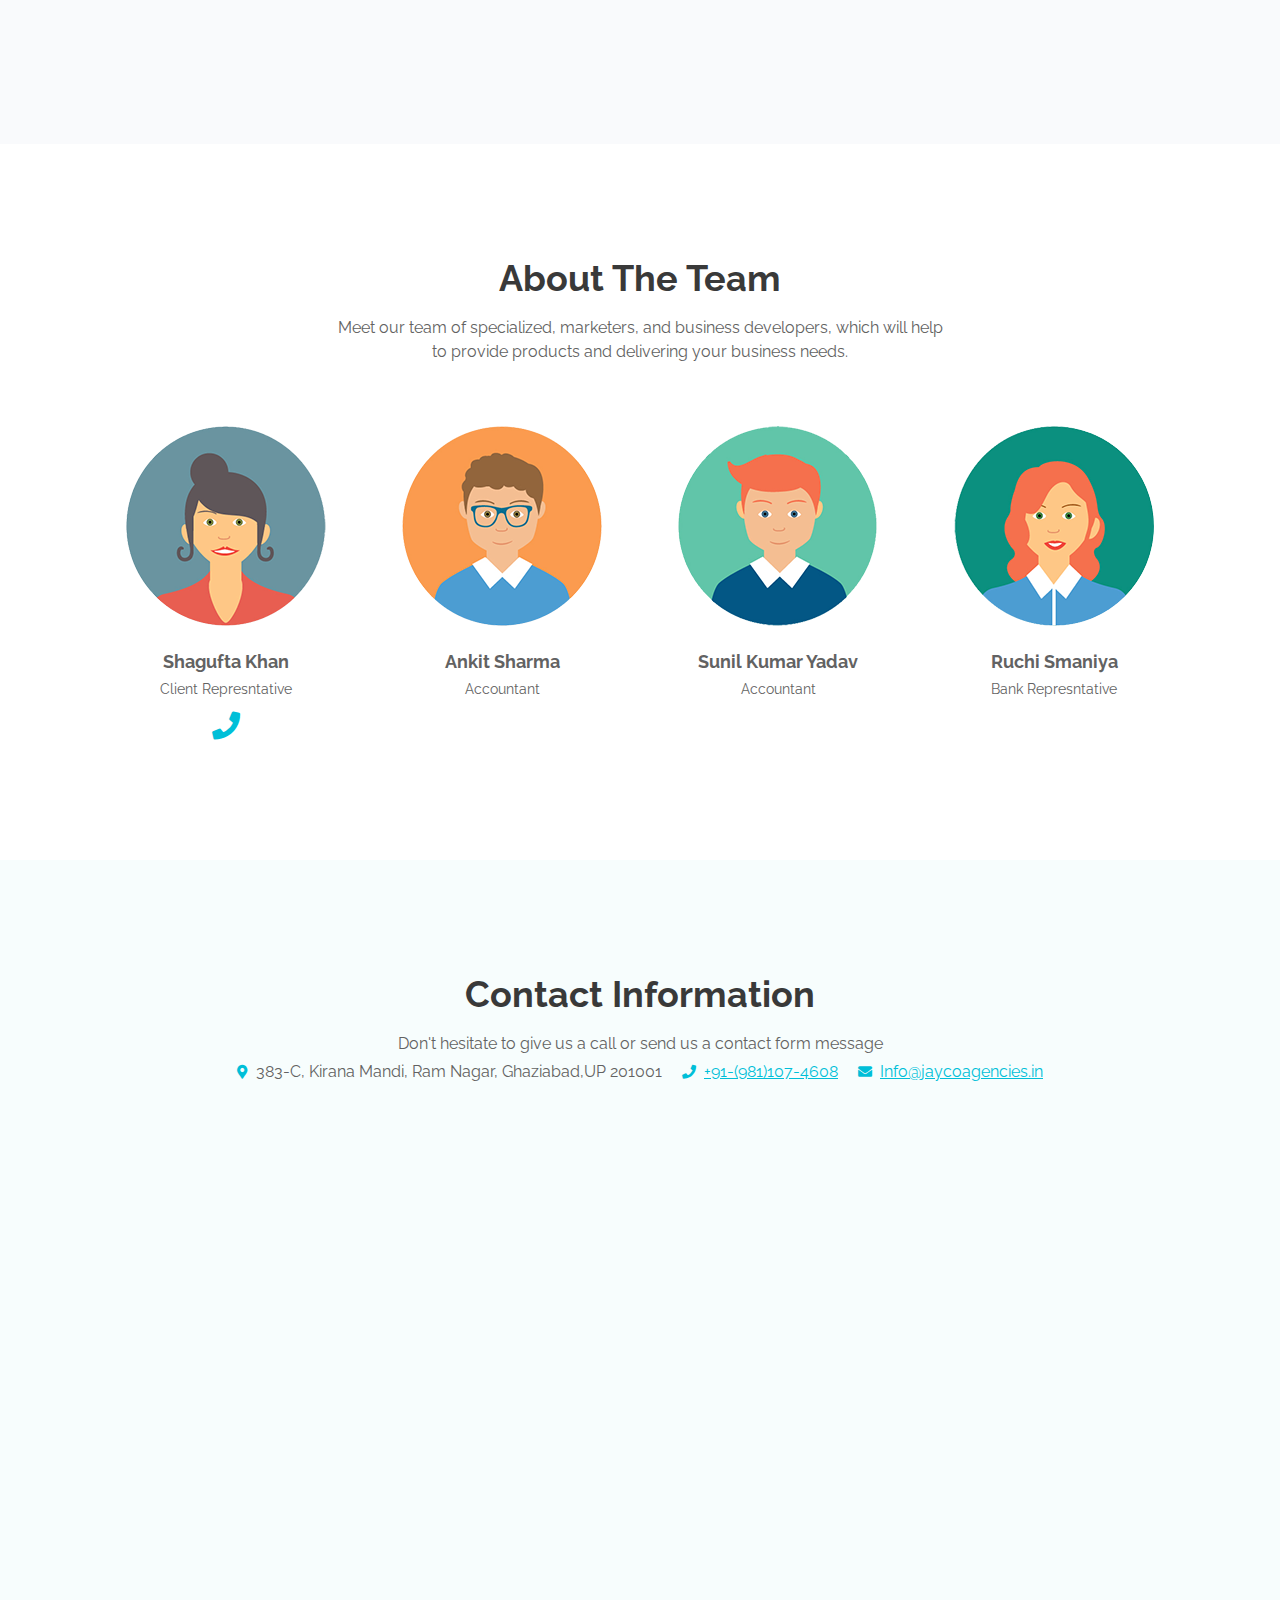
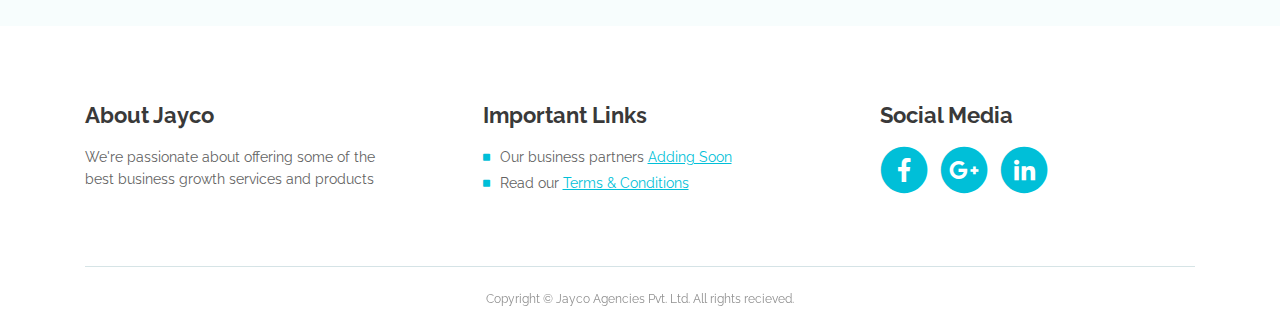
==== commit 3b564651: "Update index.html" ====
--- a/index.html
+++ b/index.html
@@ -115,7 +115,7 @@
                 <div class="row">
                     <div class="col-lg-6">
                         <div class="text-container">
-                            <h1><span class="turquoise">Jayco Agancies</span><br>Private Limited</h1>
+                            <h1><span class="turquoise">Jayco Agencies</span><br>Private Limited</h1>
                             <p class="p-large"></p>
                             <a class="btn-solid-lg page-scroll" href="#services">DISCOVER</a>
                         </div> <!-- end of text-container -->
@@ -627,7 +627,7 @@
                             <div class="image-wrapper">
                                 <img class="img-fluid" src="images/speaker-4.png" alt="alternative">
                             </div> <!-- end of image wrapper -->
-                            <p class="p-large"><strong>Shugufta Khan</strong></p>
+                            <p class="p-large"><strong>Shagufta Khan</strong></p>
                             <p class="job-title">Client Represntative</p>
                             <span class="social-icons">
                                     <span class="fa-stack">
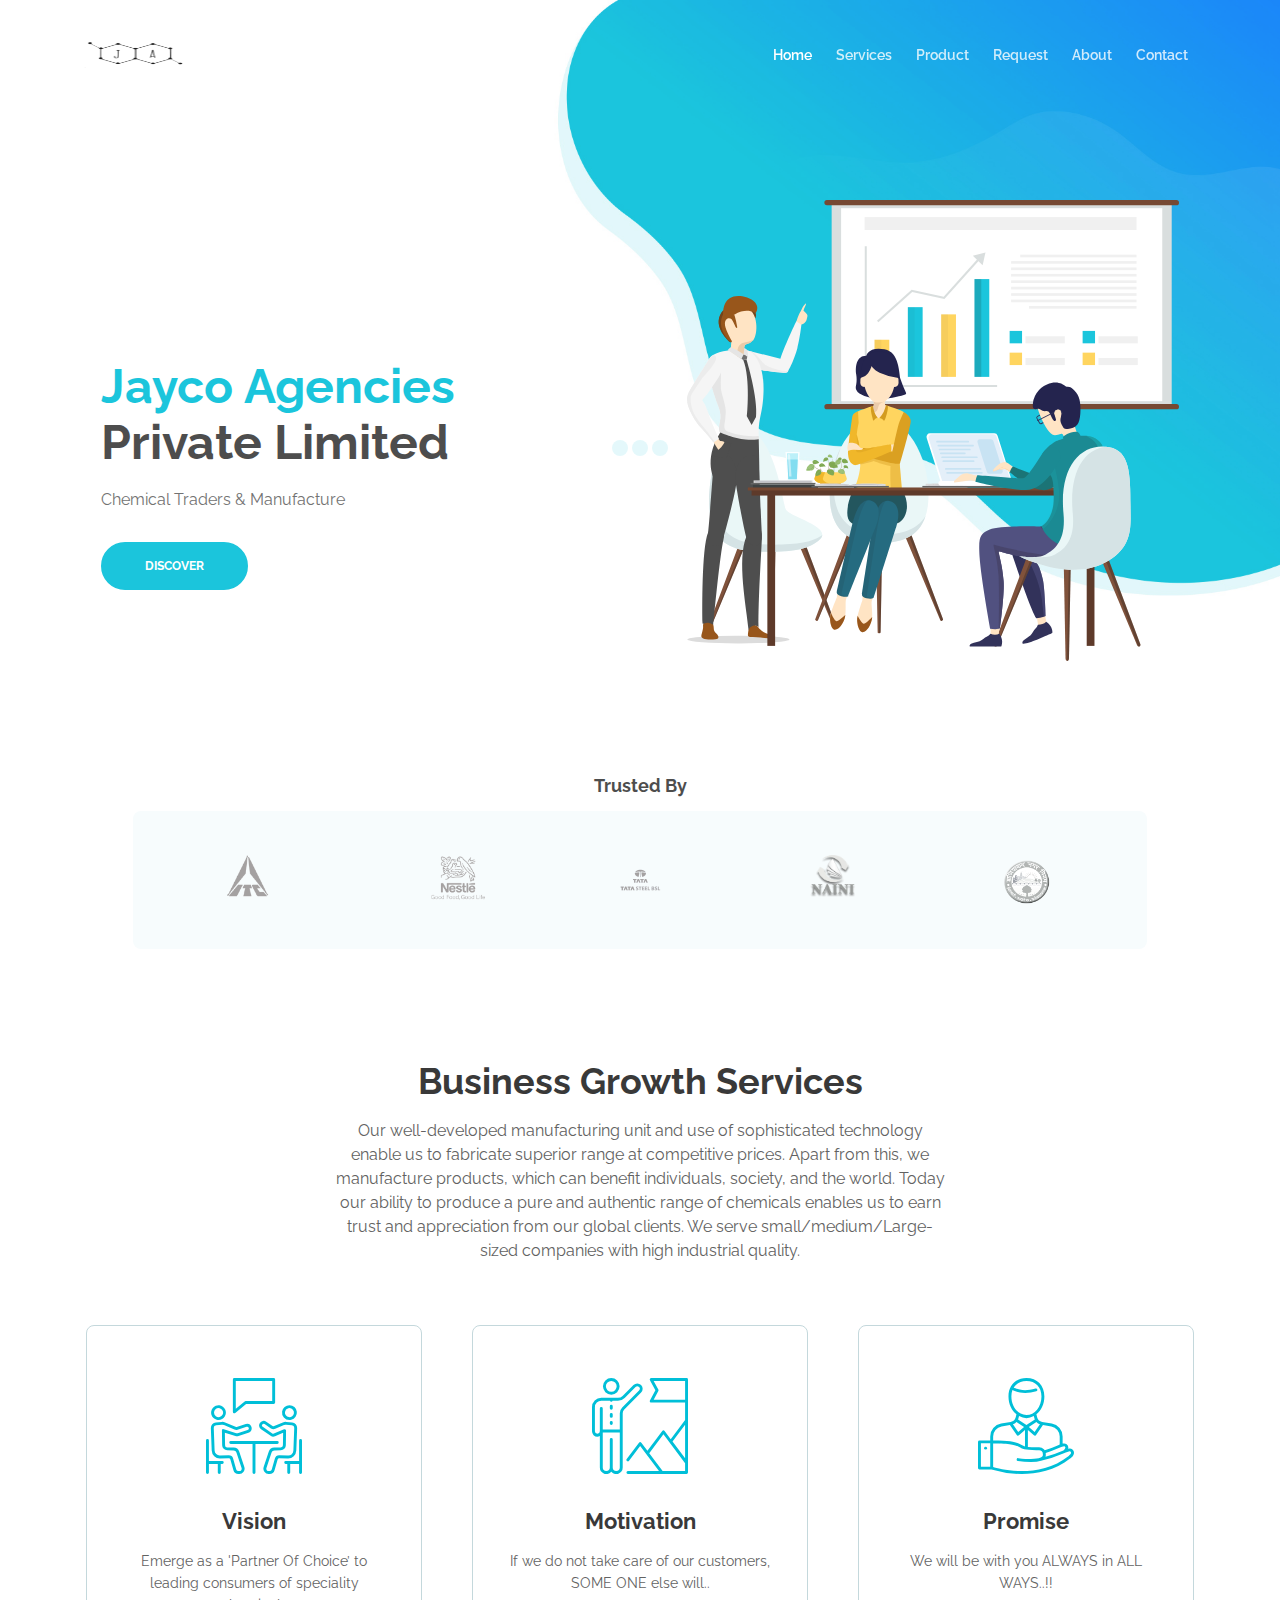
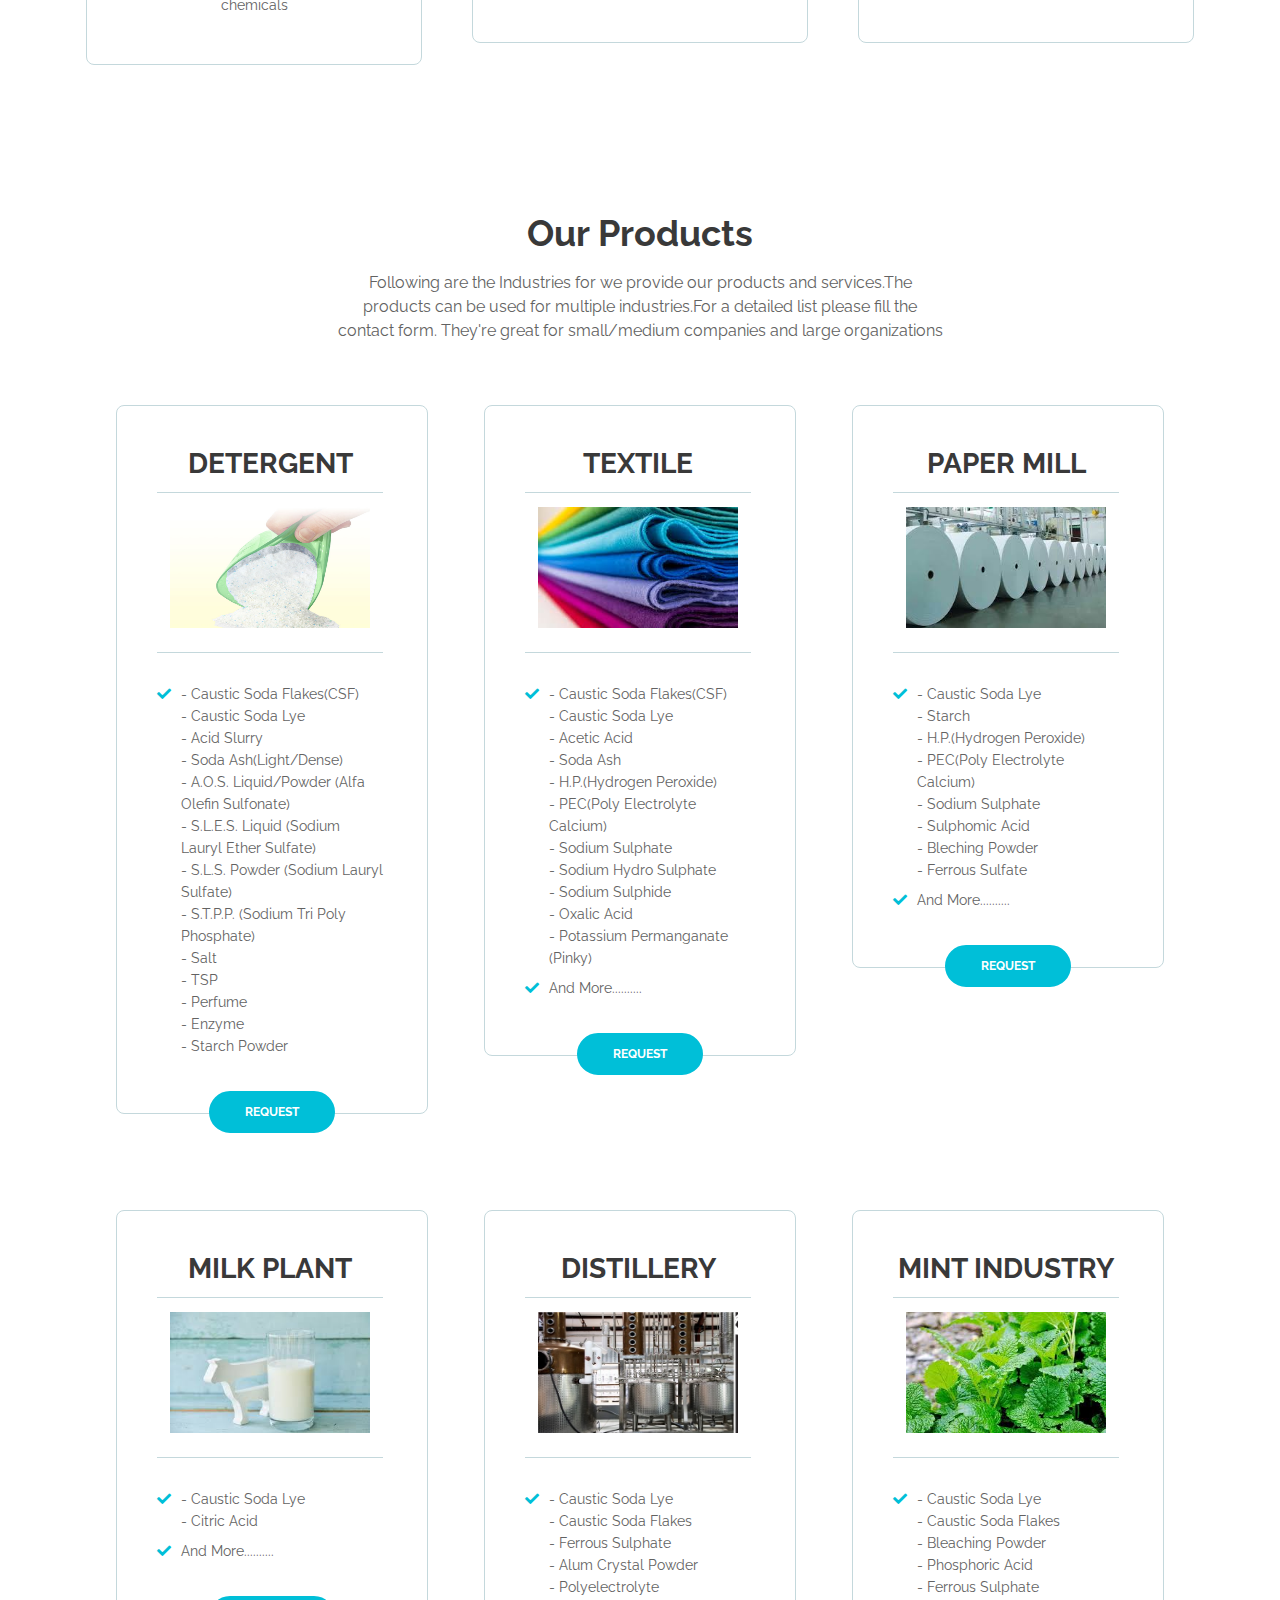
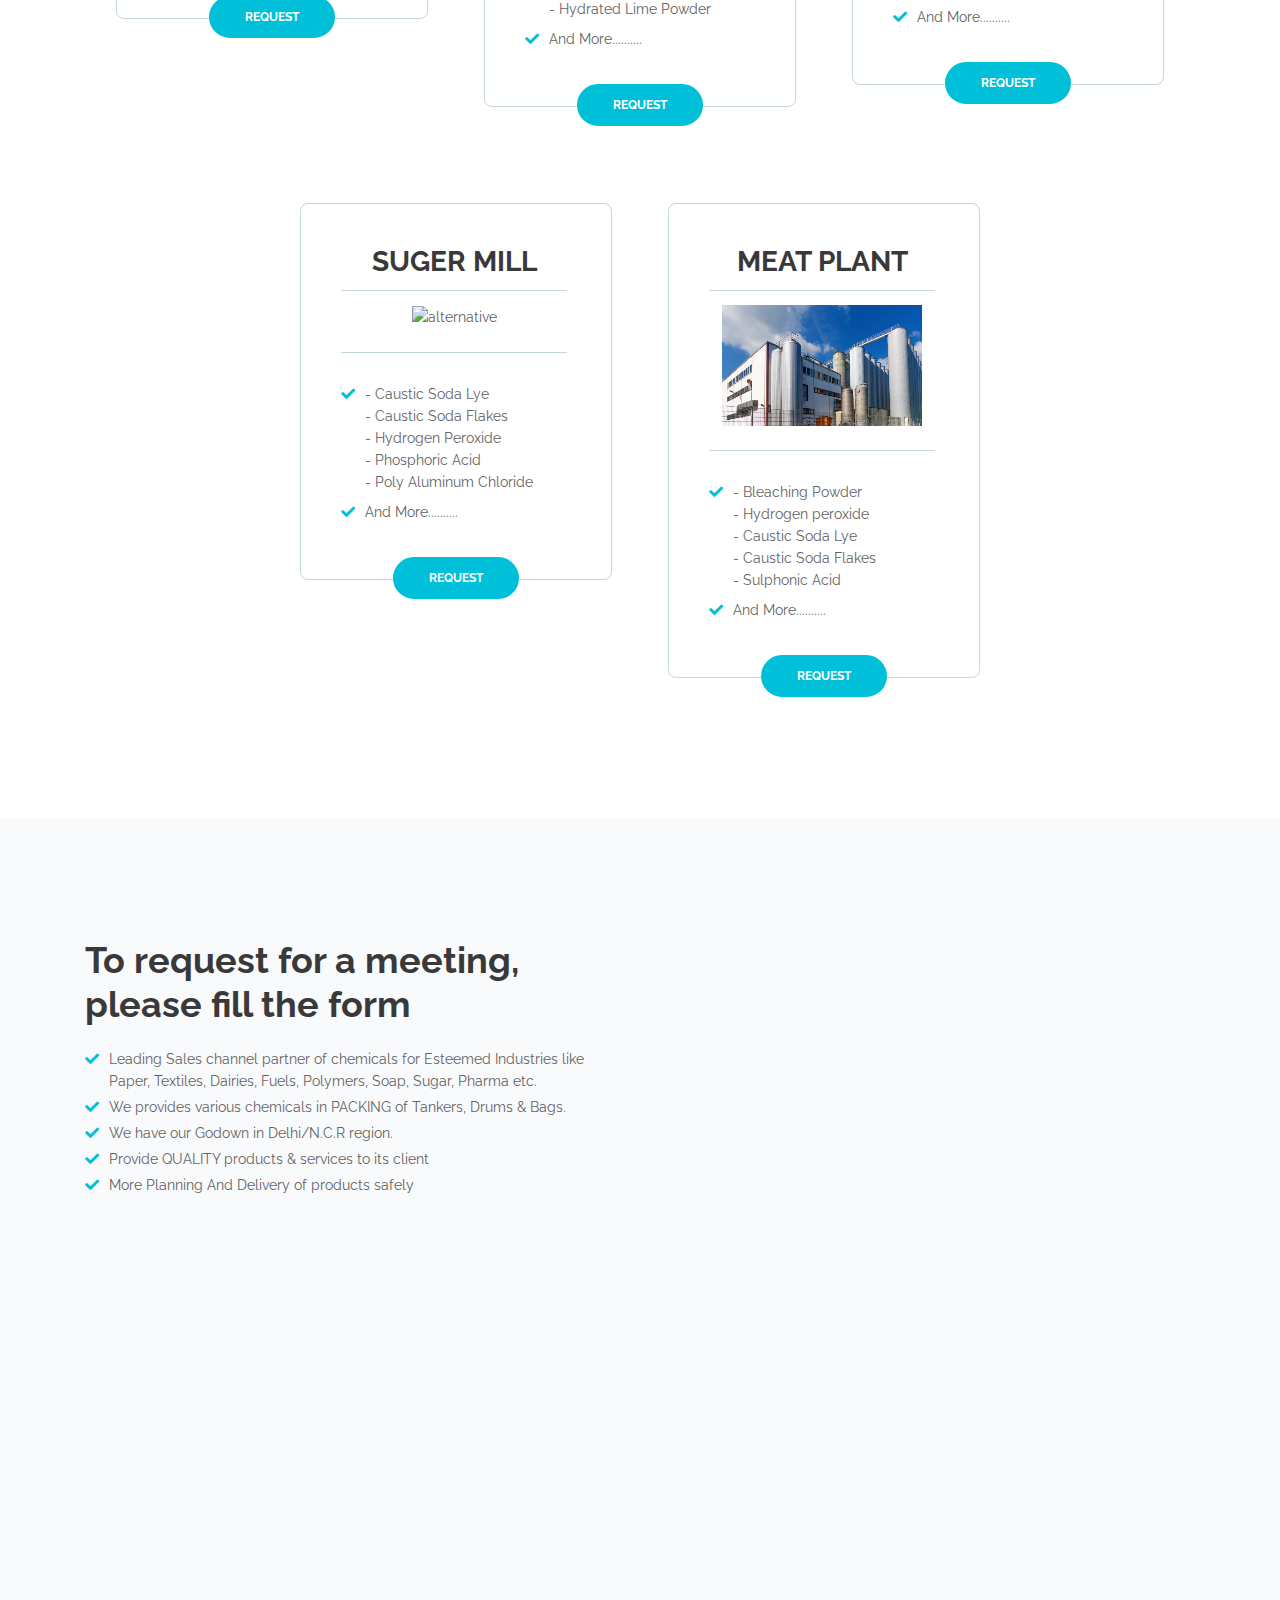
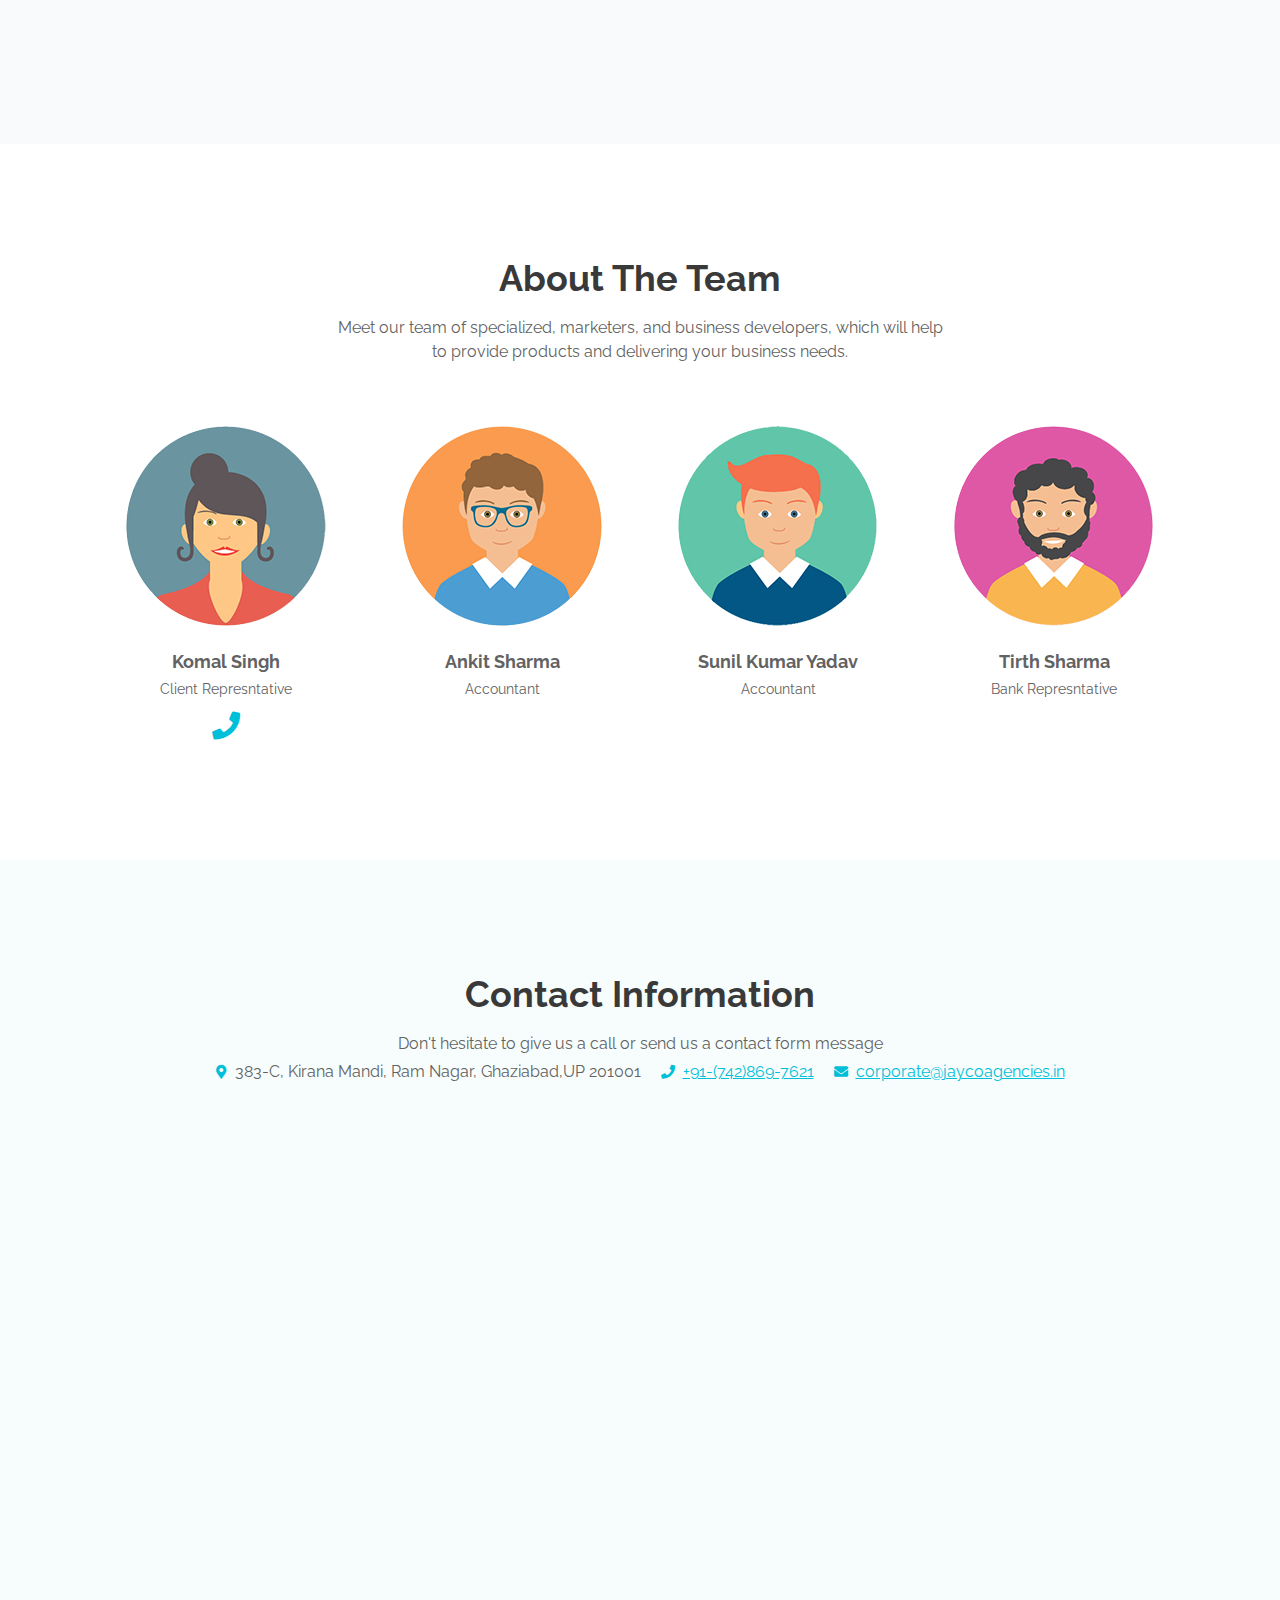
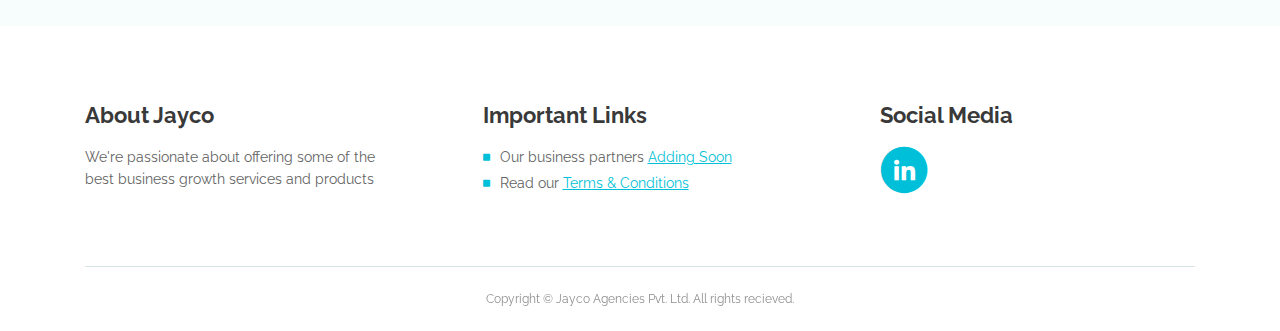
==== commit b0900f85: "header fix" ====
--- a/index.html
+++ b/index.html
@@ -9,28 +9,28 @@
     <meta name="author" content="jaycoagencies">
 
     <!-- OG Meta Tags to improve the way the post looks when you share the page on LinkedIn, Facebook, Google+ -->
-	<meta property="og:site_name" content="" /> <!-- website name -->
-	<meta property="og:site" content="" /> <!-- website link -->
-	<meta property="og:title" content=""/> <!-- title shown in the actual shared post -->
-	<meta property="og:description" content="" /> <!-- description shown in the actual shared post -->
-	<meta property="og:image" content="" /> <!-- image link, make sure it's jpg -->
-	<meta property="og:url" content="" /> <!-- where do you want your post to link to -->
-	<meta property="og:type" content="article" />
+	<meta property="og:site_name" content="Jayco Agencies Pvt. Ltd." /> 
+	<meta property="og:title" content="Jayco Agencies Pvt. Ltd."/> 
+	<meta property="og:description" content="Chemical Traders & Manufacture" /> 
+	<meta property="og:image" content="images/icon.png" /> 
+	<meta property="og:url" content="https://www.example.com" /> 
+	<meta property="og:type" content="website" />
 
     <!-- Website Title -->
     <title>Jayco Agencies Pvt. Ltd.</title>
     
     <!-- Styles -->
-    <link href="https://fonts.googleapis.com/css?family=Raleway:400,400i,600,700,700i&amp;subset=latin-ext" rel="stylesheet">
-    <link href="css/bootstrap.css" rel="stylesheet">
-    <link href="css/fontawesome-all.css" rel="stylesheet">
-    <link href="css/swiper.css" rel="stylesheet">
-	<link href="css/magnific-popup.css" rel="stylesheet">
-	<link href="css/styles.css" rel="stylesheet">
+    <link rel="stylesheet" href="https://fonts.googleapis.com/css?family=Raleway:400,400i,600,700,700i&amp;subset=latin-ext">
+    <link rel="stylesheet" href="css/bootstrap.css">
+    <link rel="stylesheet" href="css/fontawesome-all.css">
+    <link rel="stylesheet" href="css/swiper.css">
+    <link rel="stylesheet" href="css/magnific-popup.css">
+    <link rel="stylesheet" href="css/styles.css">
 	
 	<!-- Favicon  -->
     <link rel="icon" href="images/icon.png">
 </head>
+
 <body data-spy="scroll" data-target=".fixed-top">
     
     <!-- Preloader -->
@@ -43,26 +43,23 @@
     </div>
     <!-- end of preloader -->
     
-
     <!-- Navigation -->
     <nav class="navbar navbar-expand-lg navbar-dark navbar-custom fixed-top">
-        <!-- Text Logo - Use this if you don't have a graphic logo -->
-        <!-- <a class="navbar-brand logo-text page-scroll" href="index.html">Evolo</a> -->
-
         <!-- Image Logo -->
-        <a class="navbar-brand logo-image" href="index"><img src="images/" alt="alternative"></a>
-        
+        <a class="navbar-brand logo-image" href="index.html">
+            <img src="images/logo.png" alt="logo">
+        </a>
+    
         <!-- Mobile Menu Toggle Button -->
-        <button class="navbar-toggler" type="button" data-toggle="collapse" data-target="#navbarsExampleDefault" aria-controls="navbarsExampleDefault" aria-expanded="false" aria-label="Toggle navigation">
-            <span class="navbar-toggler-awesome fas fa-bars"></span>
-            <span class="navbar-toggler-awesome fas fa-times"></span>
+        <button class="navbar-toggler" type="button" data-toggle="collapse" data-target="#navbarNav" aria-controls="navbarNav" aria-expanded="false" aria-label="Toggle navigation">
+            <span class="navbar-toggler-icon"></span>
         </button>
         <!-- end of mobile menu toggle button -->
-
-        <div class="collapse navbar-collapse" id="navbarsExampleDefault">
+    
+        <div class="collapse navbar-collapse" id="navbarNav">
             <ul class="navbar-nav ml-auto">
                 <li class="nav-item">
-                    <a class="nav-link page-scroll" href="#header">Home <span class="sr-only">(current)</span></a>
+                    <a class="nav-link page-scroll" href="#header">Home</a>
                 </li>
                 <li class="nav-item">
                     <a class="nav-link page-scroll" href="#services">Services</a>
@@ -73,63 +70,42 @@
                 <li class="nav-item">
                     <a class="nav-link page-scroll" href="#request">Request</a>
                 </li>
-
-                <!-- Dropdown Menu -->          
-                <li class="nav-item dropdown">
-                    <a class="nav-link dropdown-toggle page-scroll" href="#about" id="navbarDropdown" role="button" aria-haspopup="true" aria-expanded="false">About</a>
-                    <div class="dropdown-menu" aria-labelledby="navbarDropdown">
-                        <a class="dropdown-item" href="about-us"><span class="item-text">About Us</span></a>
-                        <!-- <div class="dropdown-items-divide-hr"></div>
-                        <a class="dropdown-item" href="privacy-policy.html"><span class="item-text">Privacy Policy</span></a> -->
-                    </div>
+                <li class="nav-item">
+                    <a class="nav-link page-scroll" href="#about-us">About</a>
                 </li>
-                <!-- end of dropdown menu -->
-
                 <li class="nav-item">
                     <a class="nav-link page-scroll" href="#contact">Contact</a>
                 </li>
             </ul>
-            <span class="nav-item social-icons">
-                <!-- <span class="fa-stack">
-                    <a href="#https://www.linkedin.com/company/jayco-agencies/" target="_blank">
-                        <i class="fas fa-circle fa-stack-2x linkedin"></i>
-                        <i class="fab fa-linkedin-in fa-stack-1x"></i>
-                    </a>
-                </span> -->
-                <!-- <span class="fa-stack">
-                    <a href="#your-link">
-                        <i class="fas fa-circle fa-stack-2x twitter"></i>
-                        <i class="fab fa-twitter fa-stack-1x"></i>
-                    </a>
-                </span> -->
-            </span>
         </div>
-    </nav> <!-- end of navbar -->
+    </nav>
     <!-- end of navigation -->
-
-
-    <!-- Header -->
-    <header id="header" class="header">
-        <div class="header-content">
-            <div class="container">
-                <div class="row">
-                    <div class="col-lg-6">
-                        <div class="text-container">
-                            <h1><span class="turquoise">Jayco Agencies</span><br>Private Limited</h1>
-                            <p class="p-large"></p>
-                            <a class="btn-solid-lg page-scroll" href="#services">DISCOVER</a>
-                        </div> <!-- end of text-container -->
-                    </div> <!-- end of col -->
-                    <div class="col-lg-6">
-                        <div class="image-container">
-                            <img class="img-fluid" src="images/header-teamwork.svg" alt="alternative">
-                        </div> <!-- end of image-container -->
-                    </div> <!-- end of col -->
-                </div> <!-- end of row -->
-            </div> <!-- end of container -->
-        </div> <!-- end of header-content -->
-    </header> <!-- end of header -->
-    <!-- end of header -->
+    
+
+
+   <!-- Header -->
+<header id="header" class="header">
+    <div class="header-content">
+        <div class="container">
+            <div class="row align-items-center">
+                <div class="col-lg-6">
+                    <div class="text-container">
+                        <h1><span class="turquoise">Jayco Agencies</span><br>Private Limited</h1>
+                        <p class="p-large">Chemical Traders & Manufacture</p>
+                        <a class="btn-solid-lg page-scroll" href="#services">DISCOVER</a>
+                    </div> <!-- end of text-container -->
+                </div> <!-- end of col -->
+                <div class="col-lg-6">
+                    <div class="image-container">
+                        <img class="img-fluid" src="images/header-teamwork.svg" alt="Teamwork">
+                    </div> <!-- end of image-container -->
+                </div> <!-- end of col -->
+            </div> <!-- end of row -->
+        </div> <!-- end of container -->
+    </div> <!-- end of header-content -->
+</header> <!-- end of header -->
+<!-- end of header -->
+
 
 
     <!-- Customers -->
@@ -627,7 +603,7 @@
                             <div class="image-wrapper">
                                 <img class="img-fluid" src="images/speaker-4.png" alt="alternative">
                             </div> <!-- end of image wrapper -->
-                            <p class="p-large"><strong>Shagufta Khan</strong></p>
+                            <p class="p-large"><strong>Komal Singh</strong></p>
                             <p class="job-title">Client Represntative</p>
                             <span class="social-icons">
                                     <span class="fa-stack">
@@ -669,9 +645,9 @@
                     <!-- Team Member -->
                     <div class="team-member">
                         <div class="image-wrapper">
-                            <img class="img-fluid" src="images/speaker-6.png" alt="alternative">
+                            <img class="img-fluid" src="images/speaker-5.png" alt="alternative">
                         </div> <!-- end of image wrapper -->
-                        <p class="p-large"><strong>Ruchi Smaniya</strong></p>
+                        <p class="p-large"><strong>Tirth Sharma</strong></p>
                         <p class="job-title">Bank Represntative</p>
                         <span class="social-icons">
                                
@@ -695,8 +671,8 @@
                     <ul class="list-unstyled li-space-lg">
                         <li class="address">Don't hesitate to give us a call or send us a contact form message</li>
                         <li><i class="fas fa-map-marker-alt"></i>383-C, Kirana Mandi, Ram Nagar, Ghaziabad,UP 201001</li>
-                        <li><i class="fas fa-phone"></i><a class="turquoise" href="tel:919811074608">+91-(981)107-4608</a></li>
-                        <li><i class="fas fa-envelope"></i><a class="turquoise" href="mailto:info@jaycoagencies.in">Info@jaycoagencies.in</a></li>
+                        <li><i class="fas fa-phone"></i><a class="turquoise" href="tel:917428697621">+91-(742)869-7621</a></li>
+                        <li><i class="fas fa-envelope"></i><a class="turquoise" href="mailto:corporate@jaycoagencies.in">corporate@jaycoagencies.in</a></li>
                     </ul>
                 </div> <!-- end of col -->
             </div> <!-- end of row -->
@@ -772,24 +748,24 @@
                 <div class="col-md-4">
                     <div class="footer-col last">
                         <h4>Social Media</h4>
-                        <span class="fa-stack">
+<!--                         <span class="fa-stack">
                             <a href="#your-link">
                                 <i class="fas fa-circle fa-stack-2x"></i>
                                 <i class="fab fa-facebook-f fa-stack-1x"></i>
                             </a>
-                        </span>
+                        </span> -->
                         <!-- <span class="fa-stack">
                             <a href="#your-link">
                                 <i class="fas fa-circle fa-stack-2x"></i>
                                 <i class="fab form-message fa-stack-1x"></i>
                             </a>
                         </span> -->
-                        <span class="fa-stack">
+<!--                         <span class="fa-stack">
                             <a href="#your-link">
                                 <i class="fas fa-circle fa-stack-2x"></i>
                                 <i class="fab fa-google-plus-g fa-stack-1x"></i>
                             </a>
-                        </span>
+                        </span> -->
                         <!-- <span class="fa-stack">
                             <a href="#your-link">
                                 <i class="fas fa-circle fa-stack-2x"></i>
